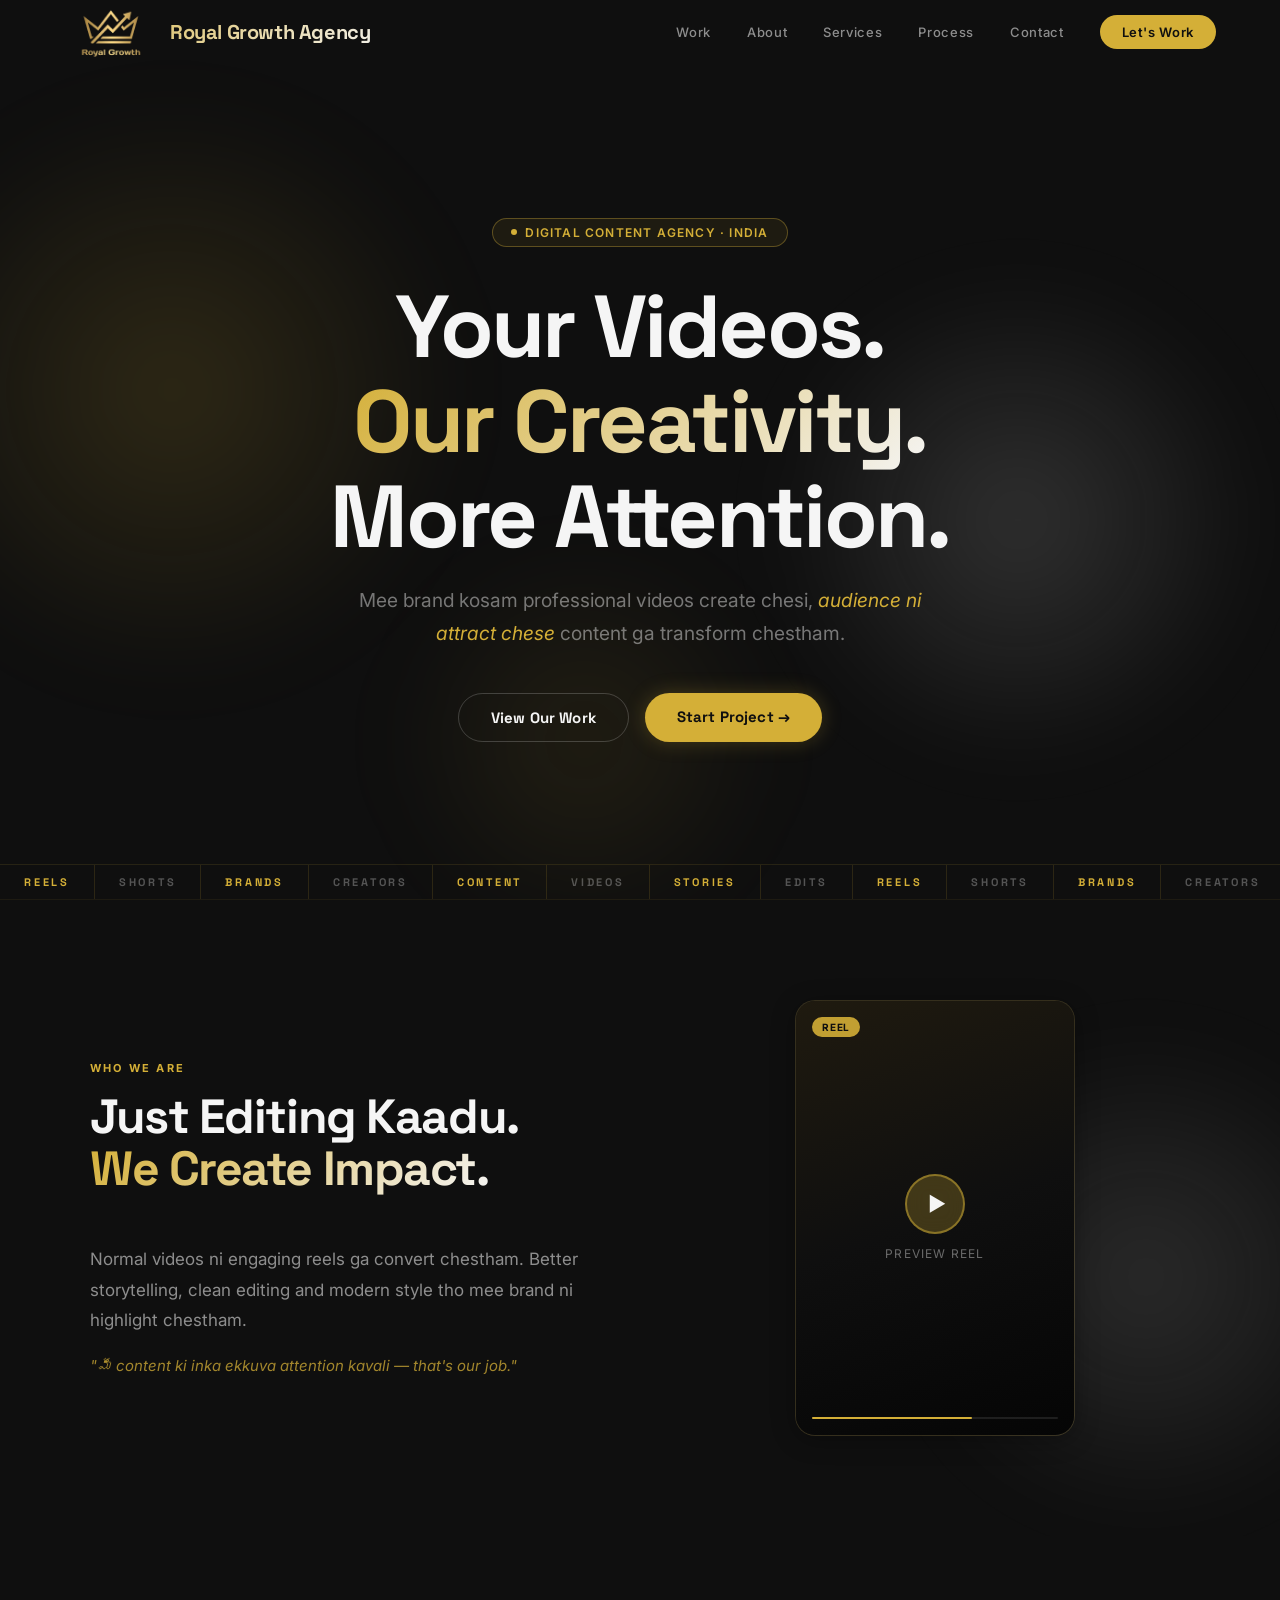
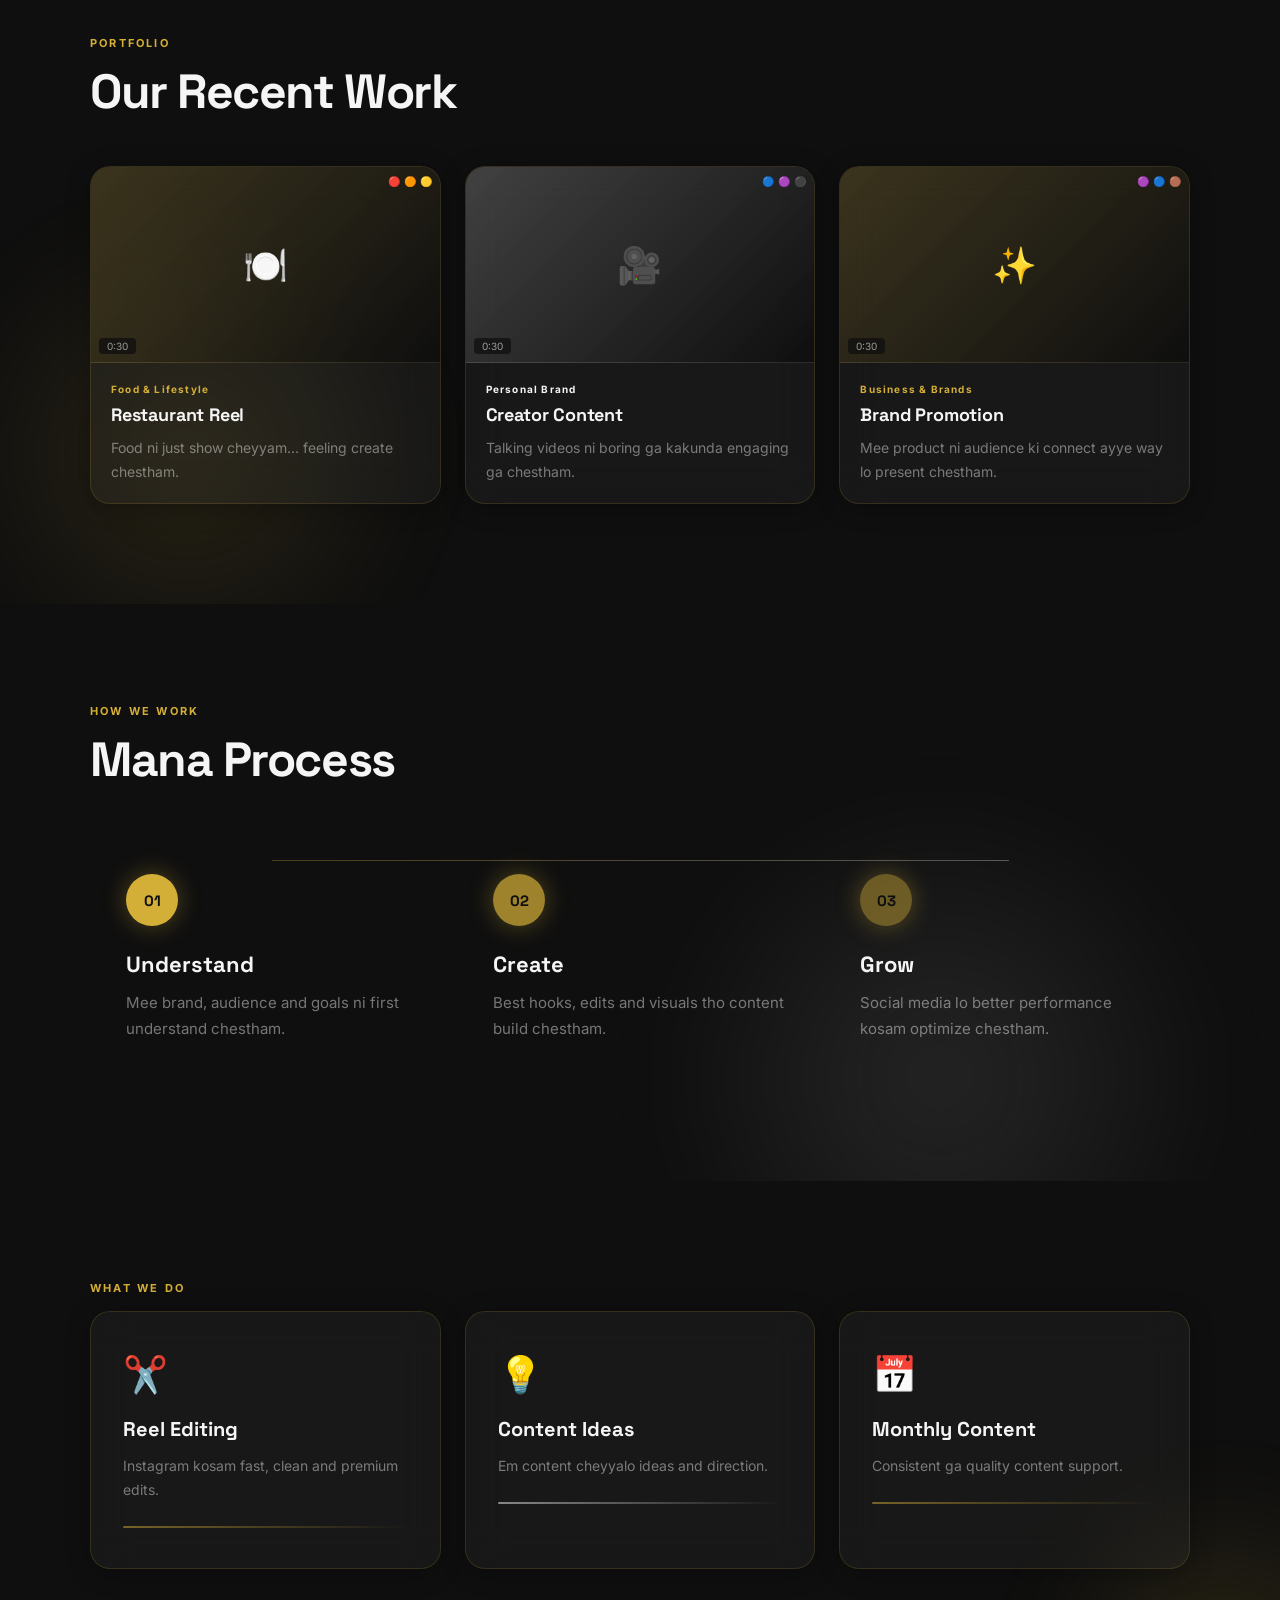
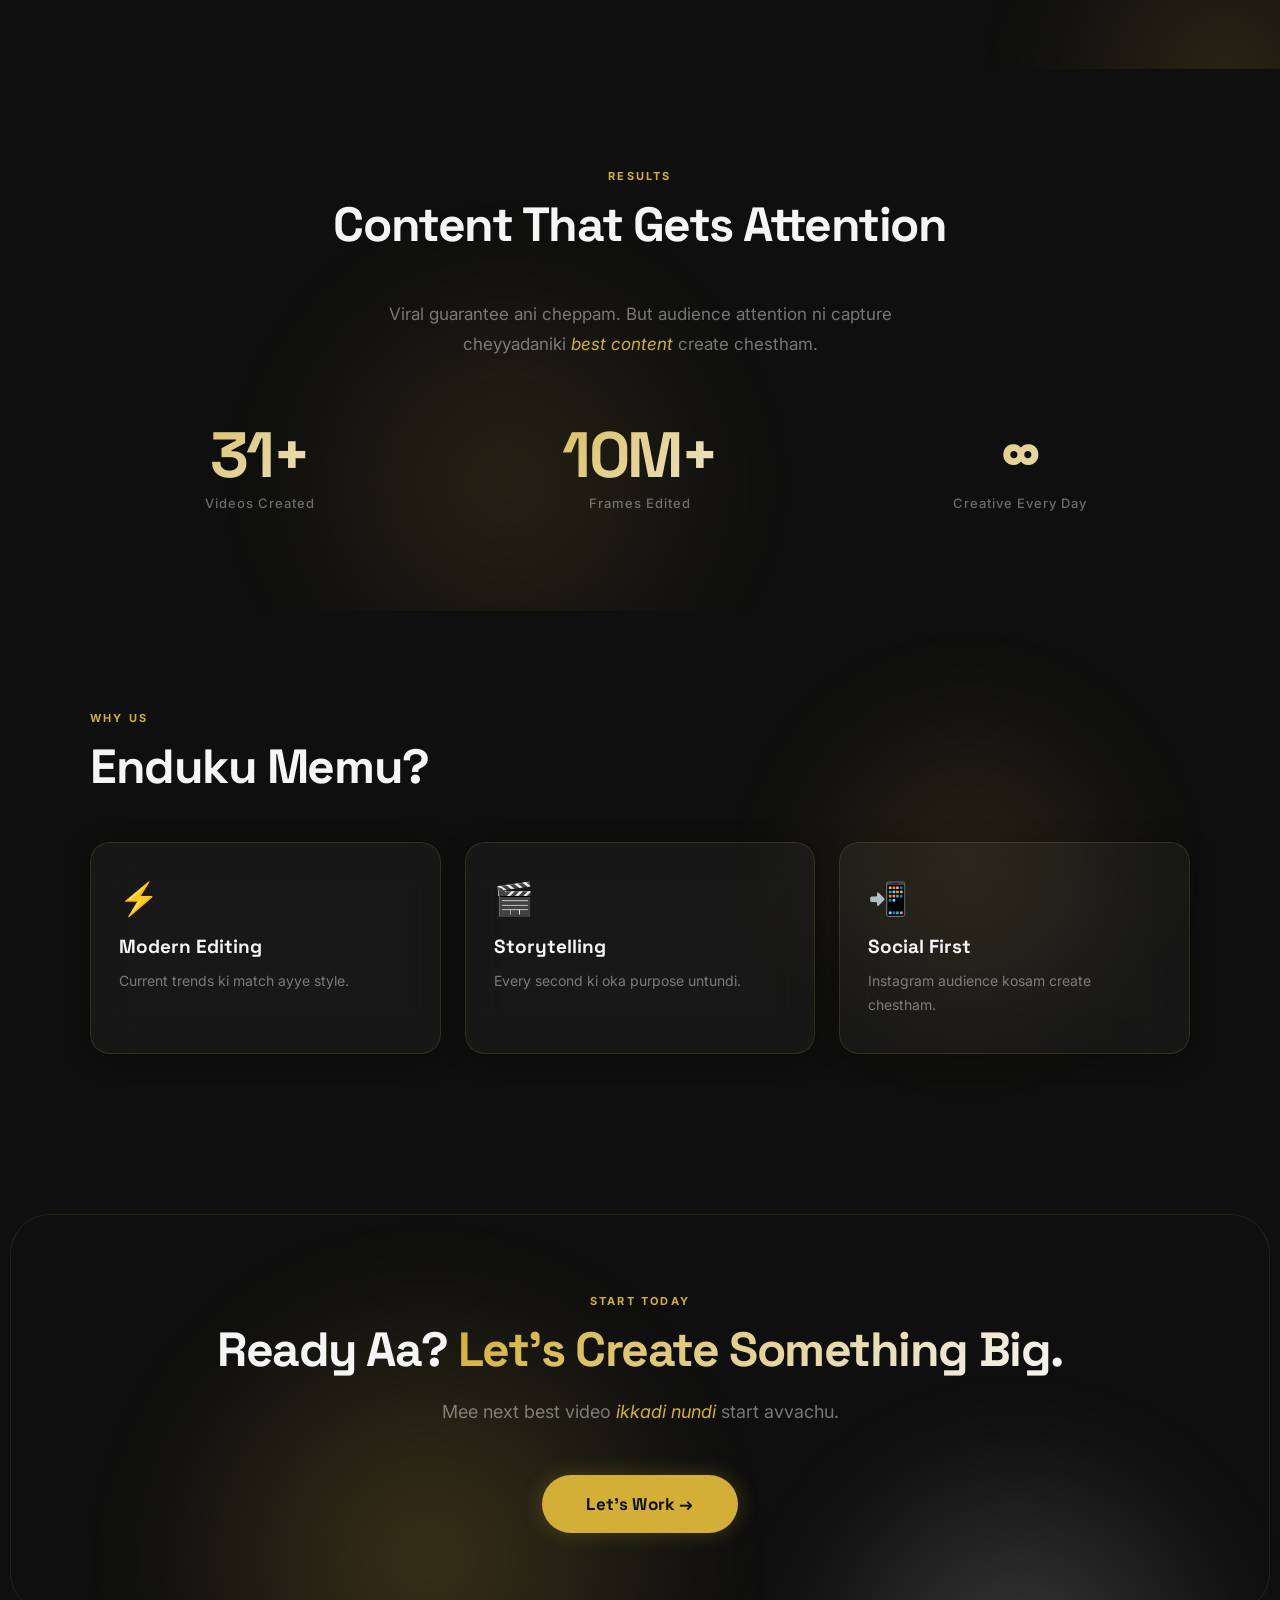
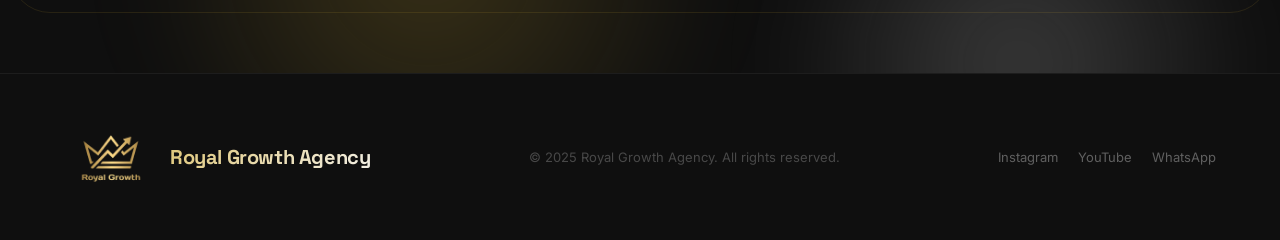
==== index.html @ a2ed6b0f "Update index.html" ====
<!DOCTYPE html>
<html lang="en">

<head>
  <meta charset="UTF-8" />
  <meta name="viewport" content="width=device-width, initial-scale=1.0" />
  
  <!-- Primary SEO -->
  <title>Royal Growth Agency | Premium Video Editing & Content Agency</title>
  <meta name="description" content="Elevate your brand with premium video editing, cinematic Instagram Reels, and YouTube Shorts. Expert DaVinci Resolve editors and digital content creators." />
  <meta name="keywords" content="video editing agency, digital content agency, reel editing services, cinematic video editing, YouTube editors" />
  <link rel="canonical" href="https://abdulmuqeem956.github.io/Royal-Growth-Agency/" />

  <!-- Open Graph / Facebook -->
  <meta property="og:type" content="website" />
  <meta property="og:url" content="https://abdulmuqeem956.github.io/Royal-Growth-Agency/" />
  <meta property="og:title" content="Royal Growth Agency | Premium Video Editing" />
  <meta property="og:description" content="Elevate your brand with premium video editing, cinematic Instagram Reels, and YouTube Shorts." />
  <meta property="og:image" content="https://abdulmuqeem956.github.io/Royal-Growth-Agency/logo.jpg" />

  <!-- Twitter -->
  <meta property="twitter:card" content="summary_large_image" />
  <meta property="twitter:url" content="https://abdulmuqeem956.github.io/Royal-Growth-Agency/" />
  <meta property="twitter:title" content="Royal Growth Agency | Premium Video Editing" />
  <meta property="twitter:description" content="Elevate your brand with premium video editing, cinematic Instagram Reels, and YouTube Shorts." />
  <meta property="twitter:image" content="https://abdulmuqeem956.github.io/Royal-Growth-Agency/logo.jpg" />

  <link rel="preconnect" href="https://fonts.googleapis.com" />
  <link rel="preconnect" href="https://fonts.gstatic.com" crossorigin />
  <link href="https://fonts.googleapis.com/css2?family=Space+Grotesk:wght@400;500;700;800&family=Inter:wght@400;500;600&display=swap" rel="stylesheet" />
  <link rel="stylesheet" href="styles.css" />
</head>

<body>

  <!-- ═══════════════════════════════════════════════════
       NAVBAR
  ════════════════════════════════════════════════════ -->
  <nav class="navbar" id="navbar">
    <div class="nav-logo">
      <img src="logo.png" alt="Royal Growth Agency Logo" class="nav-logo-img" />
      <span>Royal Growth Agency</span>
    </div>

    <div class="nav-links" id="navLinks">
      <a href="#work">Work</a>
      <a href="#about">About</a>
      <a href="#services">Services</a>
      <a href="#process">Process</a>
      <a href="#contact">Contact</a>
      <a href="#contact" class="nav-cta">Let's Work</a>
    </div>

    <button class="hamburger" id="hamburger" aria-label="Menu">
      <span></span>
      <span></span>
      <span></span>
    </button>

    <!-- Mobile overlay -->
    <div class="mobile-menu" id="mobileMenu">
      <a href="#work" onclick="closeMobileMenu()">Work</a>
      <a href="#about" onclick="closeMobileMenu()">About</a>
      <a href="#services" onclick="closeMobileMenu()">Services</a>
      <a href="#process" onclick="closeMobileMenu()">Process</a>
      <a href="#contact" onclick="closeMobileMenu()">Contact</a>
    </div>
  </nav>

  <!-- ═══════════════════════════════════════════════════
       HERO
  ════════════════════════════════════════════════════ -->
  <section class="hero" id="work">
    <div class="glow-orb"
      style="left:-10%;top:10%;width:600px;height:600px;background:radial-gradient(circle,#D4AF3729 0%,transparent 70%)">
    </div>
    <div class="glow-orb"
      style="left:60%;top:30%;width:500px;height:500px;background:radial-gradient(circle,#F5F5F526 0%,transparent 70%)">
    </div>
    <div class="glow-orb"
      style="left:30%;top:60%;width:400px;height:400px;background:radial-gradient(circle,#D4AF3719 0%,transparent 70%)">
    </div>

    <div class="hero-content animate-in" id="heroContent">
      <div class="eyebrow">
        <span class="eyebrow-dot"></span>
        DIGITAL CONTENT AGENCY · INDIA
      </div>

      <h1 class="hero-title">
        Your Videos.<br />
        <span class="gradient-text">Our Creativity.</span><br />
        More Attention.
      </h1>

      <p class="hero-sub">
        Mee brand kosam professional videos create chesi,
        <em class="gold-text"> audience ni attract chese</em>
        content ga transform chestham.
      </p>

      <div class="hero-btns">
        <a href="#portfolio" class="btn btn-outline">View Our Work</a>
        <a href="#contact" class="btn btn-fill">Start Project →</a>
      </div>
    </div>

    <!-- Film Strip Ticker -->
    <div class="ticker-wrap">
      <div class="ticker" id="ticker"></div>
    </div>
  </section>

  <!-- ═══════════════════════════════════════════════════
       ABOUT
  ════════════════════════════════════════════════════ -->
  <section class="section about-section" id="about">
    <div class="glow-orb"
      style="left:70%;top:20%;width:500px;height:500px;background:radial-gradient(circle,#F5F5F520 0%,transparent 70%)">
    </div>

    <div class="container about-grid reveal">
      <div class="about-text">
        <div class="section-label">WHO WE ARE</div>
        <h2 class="section-title">
          Just Editing Kaadu.<br />
          <span class="gradient-text">We Create Impact.</span>
        </h2>
        <p class="about-body">
          Normal videos ni engaging reels ga convert chestham. Better storytelling, clean editing and modern style tho
          mee brand ni highlight chestham.
        </p>
        <p class="about-quote">
          "మీ content ki inka ekkuva attention kavali — that's our job."
        </p>
      </div>

      <div class="about-visual">
        <div class="video-card glass-card">
          <div class="video-thumb">
            <div class="play-btn">▶</div>
            <span class="thumb-label">PREVIEW REEL</span>
          </div>
          <div class="progress-bar-wrap">
            <div class="progress-bar"></div>
          </div>
          <div class="reel-badge">REEL</div>
        </div>
      </div>
    </div>
  </section>

  <!-- ═══════════════════════════════════════════════════
       PORTFOLIO
  ════════════════════════════════════════════════════ -->
  <section class="section" id="portfolio">
    <div class="glow-orb"
      style="left:-5%;top:40%;width:500px;height:500px;background:radial-gradient(circle,#D4AF3721 0%,transparent 70%)">
    </div>

    <div class="container">
      <div class="section-label">PORTFOLIO</div>
      <h2 class="section-title reveal">Our Recent Work</h2>

      <div class="cards-grid portfolio-grid reveal">

        <div class="glass-card portfolio-card" data-glow="#D4AF37">
          <div class="port-thumb" style="background:linear-gradient(135deg,#D4AF3730 0%,#0F0F0F 100%)">
            <span class="port-icon">🍽️</span>
            <div class="port-frames"><span>🔴</span><span>🟠</span><span>🟡</span></div>
            <div class="port-duration">0:30</div>
          </div>
          <div class="port-tag" style="color:#D4AF37">Food &amp; Lifestyle</div>
          <h3 class="port-title">Restaurant Reel</h3>
          <p class="port-desc">Food ni just show cheyyam... feeling create chestham.</p>
        </div>

        <div class="glass-card portfolio-card" data-glow="#F5F5F5">
          <div class="port-thumb" style="background:linear-gradient(135deg,#F5F5F530 0%,#0F0F0F 100%)">
            <span class="port-icon">🎥</span>
            <div class="port-frames"><span>🔵</span><span>🟣</span><span>⚫</span></div>
            <div class="port-duration">0:30</div>
          </div>
          <div class="port-tag" style="color:#F5F5F5">Personal Brand</div>
          <h3 class="port-title">Creator Content</h3>
          <p class="port-desc">Talking videos ni boring ga kakunda engaging ga chestham.</p>
        </div>

        <div class="glass-card portfolio-card" data-glow="#D4AF37">
          <div class="port-thumb" style="background:linear-gradient(135deg,#D4AF3730 0%,#0F0F0F 100%)">
            <span class="port-icon">✨</span>
            <div class="port-frames"><span>🟣</span><span>🔵</span><span>🟤</span></div>
            <div class="port-duration">0:30</div>
          </div>
          <div class="port-tag" style="color:#D4AF37">Business &amp; Brands</div>
          <h3 class="port-title">Brand Promotion</h3>
          <p class="port-desc">Mee product ni audience ki connect ayye way lo present chestham.</p>
        </div>

      </div>
    </div>
  </section>

  <!-- ═══════════════════════════════════════════════════
       PROCESS
  ════════════════════════════════════════════════════ -->
  <section class="section" id="process">
    <div class="glow-orb"
      style="left:50%;top:30%;width:600px;height:600px;background:radial-gradient(circle,#F5F5F519 0%,transparent 70%)">
    </div>

    <div class="container">
      <div class="section-label">HOW WE WORK</div>
      <h2 class="section-title reveal">Mana Process</h2>

      <div class="process-grid reveal">
        <div class="process-step">
          <div class="step-num step-num-1">01</div>
          <h3>Understand</h3>
          <p>Mee brand, audience and goals ni first understand chestham.</p>
        </div>
        <div class="process-step">
          <div class="step-num step-num-2">02</div>
          <h3>Create</h3>
          <p>Best hooks, edits and visuals tho content build chestham.</p>
        </div>
        <div class="process-step">
          <div class="step-num step-num-3">03</div>
          <h3>Grow</h3>
          <p>Social media lo better performance kosam optimize chestham.</p>
        </div>
      </div>
    </div>
  </section>

  <!-- ═══════════════════════════════════════════════════
       SERVICES
  ════════════════════════════════════════════════════ -->
  <section class="section" id="services">
    <div class="glow-orb"
      style="left:80%;top:60%;width:400px;height:400px;background:radial-gradient(circle,#D4AF3726 0%,transparent 70%)">
    </div>

    <div class="container">
      <div class="section-label">WHAT WE DO</div>

      <div class="cards-grid services-grid reveal">

        <div class="glass-card service-card" data-glow="#D4AF37">
          <div class="service-icon">✂️</div>
          <h3>Reel Editing</h3>
          <p>Instagram kosam fast, clean and premium edits.</p>
          <div class="service-line" style="background:linear-gradient(90deg,#D4AF37,transparent)"></div>
        </div>

        <div class="glass-card service-card" data-glow="#F5F5F5">
          <div class="service-icon">💡</div>
          <h3>Content Ideas</h3>
          <p>Em content cheyyalo ideas and direction.</p>
          <div class="service-line" style="background:linear-gradient(90deg,#F5F5F5,transparent)"></div>
        </div>

        <div class="glass-card service-card" data-glow="#D4AF37">
          <div class="service-icon">📅</div>
          <h3>Monthly Content</h3>
          <p>Consistent ga quality content support.</p>
          <div class="service-line" style="background:linear-gradient(90deg,#D4AF37,transparent)"></div>
        </div>

      </div>
    </div>
  </section>

  <!-- ═══════════════════════════════════════════════════
       RESULTS
  ════════════════════════════════════════════════════ -->
  <section class="section results-section">
    <div class="glow-orb"
      style="left:20%;top:30%;width:500px;height:500px;background:radial-gradient(circle,#D4AF3720 0%,transparent 70%)">
    </div>

    <div class="container" style="text-align:center">
      <div class="section-label">RESULTS</div>
      <h2 class="section-title reveal">Content That Gets Attention</h2>
      <p class="results-desc reveal">
        Viral guarantee ani cheppam. But audience attention ni capture cheyyadaniki
        <span class="gold-text"> best content</span>
        create chestham.
      </p>

      <div class="stats-grid reveal">
        <div class="stat-item">
          <div class="stat-num" data-target="100" data-suffix="+">0</div>
          <div class="stat-label">Videos Created</div>
        </div>
        <div class="stat-item">
          <div class="stat-num" data-target="10" data-suffix="M+">0</div>
          <div class="stat-label">Frames Edited</div>
        </div>
        <div class="stat-item">
          <div class="stat-num">∞</div>
          <div class="stat-label">Creative Every Day</div>
        </div>
      </div>
    </div>
  </section>

  <!-- ═══════════════════════════════════════════════════
       WHY US
  ════════════════════════════════════════════════════ -->
  <section class="section" id="why">
    <div class="glow-orb"
      style="left:60%;top:10%;width:400px;height:400px;background:radial-gradient(circle,#D4AF3721 0%,transparent 70%)">
    </div>

    <div class="container">
      <div class="section-label">WHY US</div>
      <h2 class="section-title reveal">Enduku Memu?</h2>

      <div class="cards-grid why-grid reveal">

        <div class="glass-card why-card">
          <div class="why-icon">⚡</div>
          <h3>Modern Editing</h3>
          <p>Current trends ki match ayye style.</p>
        </div>

        <div class="glass-card why-card">
          <div class="why-icon">🎬</div>
          <h3>Storytelling</h3>
          <p>Every second ki oka purpose untundi.</p>
        </div>

        <div class="glass-card why-card">
          <div class="why-icon">📲</div>
          <h3>Social First</h3>
          <p>Instagram audience kosam create chestham.</p>
        </div>

      </div>
    </div>
  </section>

  <!-- ═══════════════════════════════════════════════════
       FINAL CTA
  ════════════════════════════════════════════════════ -->
  <section class="section cta-section" id="contact">
    <div class="glow-orb"
      style="left:10%;top:20%;width:600px;height:600px;background:radial-gradient(circle,#D4AF3738 0%,transparent 70%)">
    </div>
    <div class="glow-orb"
      style="left:60%;top:50%;width:500px;height:500px;background:radial-gradient(circle,#F5F5F530 0%,transparent 70%)">
    </div>

    <div class="container" style="text-align:center;position:relative;z-index:1">
      <div class="cta-ring"></div>
      <div class="section-label reveal">START TODAY</div>
      <h2 class="section-title cta-title reveal">
        Ready Aa?
        <span class="gradient-text"> Let's Create Something Big.</span>
      </h2>
      <p class="cta-sub reveal">
        Mee next best video
        <em class="gold-text"> ikkadi nundi</em>
        start avvachu.
      </p>
      <a href="mailto:hello@royalgrowthagency.com" class="btn btn-fill btn-lg reveal">Let's Work →</a>
    </div>
  </section>

  <!-- ═══════════════════════════════════════════════════
       FOOTER
  ════════════════════════════════════════════════════ -->
  <footer class="footer">
    <div class="footer-logo">
      <img src="logo.png" alt="Royal Growth Agency Logo" class="footer-logo-img" />
      <span>Royal Growth Agency</span>
    </div>
    <span class="footer-copy">© 2025 Royal Growth Agency. All rights reserved.</span>
    <div class="footer-links">
      <span>Instagram</span>
      <span>YouTube</span>
      <span>WhatsApp</span>
    </div>
  </footer>

  <script src="script.js"></script>
</body>

</html>
---- styles.css ----
/* ═══════════════════════════════════════════════════════════════
   ROYAL GROWTH AGENCY — styles.css
   Luxury Gold & Black Rebrand
   ═══════════════════════════════════════════════════════════════ */

/* ─── RESET & BASE ──────────────────────────────────────────── */
*,
*::before,
*::after {
  box-sizing: border-box;
  margin: 0;
  padding: 0;
}

html {
  scroll-behavior: smooth;
}

body {
  background: var(--black);
  color: var(--off-white);
  font-family: 'Inter', sans-serif;
  overflow-x: hidden;
  -webkit-font-smoothing: antialiased;
  -moz-osx-font-smoothing: grayscale;
}

a {
  text-decoration: none;
  color: inherit;
}

/* ─── DESIGN TOKENS (CSS Variables) ────────────────────────── */
:root {
  --gold: #D4AF37;
  --off-white: #F5F5F5;
  --black: #0F0F0F;
  --glass-bg: rgba(245, 245, 245, 0.04);
  --glass-border: rgba(212, 175, 55, 0.15);
  --text-dim: rgba(245, 245, 245, 0.45);
  --text-mid: rgba(245, 245, 245, 0.55);
  --font-display: 'Space Grotesk', sans-serif;
  --font-body: 'Inter', sans-serif;
}

/* ─── SCROLLBAR ─────────────────────────────────────────────── */
::-webkit-scrollbar {
  width: 4px;
}

::-webkit-scrollbar-track {
  background: var(--black);
}

::-webkit-scrollbar-thumb {
  background: var(--gold);
  border-radius: 4px;
}

/* ─── UTILITY CLASSES ───────────────────────────────────────── */
.container {
  max-width: 1100px;
  margin: 0 auto;
}

.gradient-text {
  background: linear-gradient(135deg, var(--gold), var(--off-white));
  -webkit-background-clip: text;
  -webkit-text-fill-color: transparent;
  background-clip: text;
}

.gold-text {
  color: var(--gold);
  font-style: italic;
}

.section-label {
  font-size: 11px;
  letter-spacing: 0.2em;
  color: var(--gold);
  font-weight: 700;
  font-family: var(--font-body);
  margin-bottom: 16px;
  text-transform: uppercase;
}

.section-title {
  font-family: var(--font-display);
  font-weight: 800;
  font-size: clamp(2rem, 4vw, 3rem);
  line-height: 1.1;
  letter-spacing: -0.03em;
  color: var(--off-white);
  margin-bottom: 48px;
}

.section {
  padding: 100px 5vw;
  position: relative;
  overflow: hidden;
}

.glow-orb {
  position: absolute;
  border-radius: 50%;
  pointer-events: none;
  filter: blur(40px);
  z-index: 0;
}

/* ─── SCROLL REVEAL ─────────────────────────────────────────── */
.reveal {
  opacity: 0;
  transform: translateY(32px);
  transition: opacity 0.85s cubic-bezier(0.23, 1, 0.32, 1),
    transform 0.85s cubic-bezier(0.23, 1, 0.32, 1);
}

.reveal.visible {
  opacity: 1;
  transform: translateY(0);
}

/* ─── GLASS CARD ────────────────────────────────────────────── */
.glass-card {
  background: var(--glass-bg);
  border: 1px solid var(--glass-border);
  border-radius: 20px;
  backdrop-filter: blur(20px);
  -webkit-backdrop-filter: blur(20px);
  box-shadow: 0 4px 24px rgba(0, 0, 0, 0.3);
  transition: all 0.4s cubic-bezier(0.23, 1, 0.32, 1);
  position: relative;
}

.glass-card:hover {
  transform: translateY(-6px);
  box-shadow: 0 0 40px rgba(212, 175, 55, 0.18), 0 20px 60px rgba(0, 0, 0, 0.5);
  border-color: rgba(212, 175, 55, 0.38);
}

/* ─── BUTTONS ───────────────────────────────────────────────── */
.btn {
  display: inline-block;
  padding: 14px 32px;
  border-radius: 100px;
  font-family: var(--font-display);
  font-weight: 700;
  font-size: 15px;
  letter-spacing: 0.01em;
  cursor: pointer;
  transition: all 0.3s cubic-bezier(0.23, 1, 0.32, 1);
}

.btn-fill {
  background: var(--gold);
  color: var(--black);
  box-shadow: 0 0 20px rgba(212, 175, 55, 0.25);
}

.btn-fill:hover {
  background: var(--off-white);
  color: var(--black);
  box-shadow: 0 0 40px rgba(245, 245, 245, 0.5);
  transform: translateY(-2px) scale(1.03);
}

.btn-outline {
  background: transparent;
  color: var(--off-white);
  border: 1px solid rgba(245, 245, 245, 0.2);
}

.btn-outline:hover {
  color: var(--black);
  background: var(--gold);
  border-color: var(--gold);
  transform: translateY(-2px);
}

.btn-lg {
  padding: 18px 44px;
  font-size: 17px;
}

/* ─── NAVBAR ────────────────────────────────────────────────── */
.navbar {
  position: fixed;
  top: 0;
  left: 0;
  right: 0;
  z-index: 100;
  padding: 0 5vw;
  height: 64px;
  display: flex;
  align-items: center;
  justify-content: space-between;
  transition: background 0.4s, backdrop-filter 0.4s, border-color 0.4s;
}

.navbar.scrolled {
  background: rgba(15, 15, 15, 0.85);
  backdrop-filter: blur(20px);
  -webkit-backdrop-filter: blur(20px);
  border-bottom: 1px solid rgba(212, 175, 55, 0.15);
}

.nav-logo,
.footer-logo {
  display: flex;
  align-items: center;
  gap: 12px;
  font-family: var(--font-display);
  font-weight: 800;
  font-size: 20px;
  background: linear-gradient(135deg, var(--gold), var(--off-white));
  -webkit-background-clip: text;
  -webkit-text-fill-color: transparent;
  background-clip: text;
  letter-spacing: -0.02em;
}

.nav-logo-img,
.footer-logo-img {
  height: 94px;
  width: auto;
  display: block;
}

.nav-links {
  display: flex;
  gap: 36px;
  align-items: center;
}

.nav-links a {
  color: var(--text-mid);
  font-size: 13px;
  font-weight: 500;
  letter-spacing: 0.05em;
  transition: color 0.2s;
}

.nav-links a:hover {
  color: var(--gold);
}

.nav-cta {
  padding: 9px 22px !important;
  border-radius: 100px;
  background: var(--gold) !important;
  color: var(--black) !important;
  font-weight: 600 !important;
  transition: opacity 0.2s, transform 0.2s !important;
}

.nav-cta:hover {
  opacity: 0.85;
  transform: scale(1.04);
}

/* Hamburger */
.hamburger {
  display: none;
  flex-direction: column;
  background: none;
  border: none;
  cursor: pointer;
  padding: 8px;
  gap: 5px;
}

.hamburger span {
  display: block;
  width: 22px;
  height: 2px;
  background: var(--gold);
  border-radius: 2px;
  transition: all 0.3s;
}

.hamburger.open span:nth-child(1) {
  transform: rotate(45deg) translateY(7px);
}

.hamburger.open span:nth-child(2) {
  opacity: 0;
}

.hamburger.open span:nth-child(3) {
  transform: rotate(-45deg) translateY(-7px);
}

/* Mobile Menu */
.mobile-menu {
  display: none;
  position: fixed;
  top: 64px;
  left: 0;
  right: 0;
  bottom: 0;
  background: rgba(15, 15, 15, 0.97);
  flex-direction: column;
  align-items: center;
  justify-content: center;
  gap: 36px;
  z-index: 99;
}

.mobile-menu.open {
  display: flex;
}

.mobile-menu a {
  color: var(--off-white);
  font-size: 28px;
  font-weight: 700;
  font-family: var(--font-display);
}

/* ─── HERO ──────────────────────────────────────────────────── */
.hero {
  min-height: 100vh;
  display: flex;
  flex-direction: column;
  align-items: center;
  justify-content: center;
  position: relative;
  overflow: hidden;
  padding: 120px 5vw 60px;
  text-align: center;
}

.hero-content {
  position: relative;
  z-index: 1;
  opacity: 0;
  transform: translateY(30px);
  transition: opacity 1s 0.1s cubic-bezier(0.23, 1, 0.32, 1),
    transform 1s 0.1s cubic-bezier(0.23, 1, 0.32, 1);
}

.hero-content.loaded {
  opacity: 1;
  transform: translateY(0);
}

.eyebrow {
  display: inline-flex;
  align-items: center;
  gap: 8px;
  padding: 6px 18px;
  border-radius: 100px;
  border: 1px solid rgba(212, 175, 55, 0.35);
  background: rgba(212, 175, 55, 0.08);
  margin-bottom: 32px;
  font-size: 12px;
  color: var(--gold);
  font-weight: 600;
  letter-spacing: 0.1em;
  font-family: var(--font-body);
}

.eyebrow-dot {
  width: 6px;
  height: 6px;
  border-radius: 50%;
  background: var(--gold);
  display: inline-block;
  animation: pulse 2s infinite;
}

.hero-title {
  font-family: var(--font-display);
  font-weight: 800;
  font-size: clamp(2.4rem, 7vw, 5.5rem);
  line-height: 1.08;
  letter-spacing: -0.03em;
  max-width: 900px;
  margin: 0 auto 20px;
  color: var(--off-white);
}

.hero-sub {
  font-size: clamp(1rem, 2.5vw, 1.2rem);
  color: var(--text-dim);
  max-width: 620px;
  margin: 0 auto 44px;
  line-height: 1.7;
  font-weight: 400;
}

.hero-btns {
  display: flex;
  gap: 16px;
  flex-wrap: wrap;
  justify-content: center;
}

/* ─── FILM STRIP TICKER ─────────────────────────────────────── */
.ticker-wrap {
  position: absolute;
  bottom: 0;
  left: 0;
  right: 0;
  overflow: hidden;
  border-top: 1px solid rgba(212, 175, 55, 0.12);
  border-bottom: 1px solid rgba(212, 175, 55, 0.08);
}

.ticker {
  display: flex;
  width: max-content;
  animation: ticker 20s linear infinite;
}

.ticker-item {
  display: inline-flex;
  align-items: center;
  padding: 10px 24px;
  font-size: 11px;
  font-weight: 700;
  letter-spacing: 0.25em;
  border-right: 1px solid rgba(212, 175, 55, 0.15);
  white-space: nowrap;
  font-family: var(--font-display);
}

.ticker-item.gold {
  color: var(--gold);
}

.ticker-item.dim {
  color: rgba(245, 245, 245, 0.3);
}

/* ─── ABOUT ─────────────────────────────────────────────────── */
.about-section {
  overflow: hidden;
}

.about-grid {
  display: grid;
  grid-template-columns: 1fr 1fr;
  gap: 80px;
  align-items: center;
}

.about-body {
  font-size: 17px;
  color: var(--text-mid);
  line-height: 1.8;
  margin-bottom: 20px;
}

.about-quote {
  font-size: 15px;
  color: rgba(212, 175, 55, 0.75);
  font-style: italic;
}

/* Video card mockup */
.video-card {
  max-width: 280px;
  margin: 0 auto;
  aspect-ratio: 9 / 14;
  overflow: hidden;
  position: relative;
}

.video-thumb {
  width: 100%;
  height: 100%;
  background: linear-gradient(160deg, #1f1a0f 0%, #0F0F0F 50%, #050505 100%);
  display: flex;
  flex-direction: column;
  align-items: center;
  justify-content: center;
  gap: 12px;
}

.play-btn {
  width: 60px;
  height: 60px;
  border-radius: 50%;
  background: rgba(212, 175, 55, 0.25);
  border: 2px solid rgba(212, 175, 55, 0.5);
  display: flex;
  align-items: center;
  justify-content: center;
  font-size: 20px;
  padding-left: 4px;
  backdrop-filter: blur(10px);
}

.thumb-label {
  font-size: 12px;
  color: rgba(245, 245, 245, 0.4);
  letter-spacing: 0.1em;
  font-family: var(--font-body);
}

.progress-bar-wrap {
  position: absolute;
  bottom: 16px;
  left: 16px;
  right: 16px;
  height: 2px;
  background: rgba(245, 245, 245, 0.1);
  border-radius: 2px;
}

.progress-bar {
  height: 100%;
  width: 65%;
  background: var(--gold);
  border-radius: 2px;
}

.reel-badge {
  position: absolute;
  top: 16px;
  left: 16px;
  padding: 4px 10px;
  border-radius: 100px;
  background: rgba(212, 175, 55, 0.9);
  font-size: 10px;
  font-weight: 700;
  letter-spacing: 0.08em;
  color: var(--black);
  font-family: var(--font-body);
}

/* ─── PORTFOLIO ─────────────────────────────────────────────── */
.portfolio-grid {
  display: grid;
  grid-template-columns: repeat(3, 1fr);
  gap: 24px;
}

.portfolio-card {
  padding: 0;
  overflow: hidden;
}

.port-thumb {
  width: 100%;
  aspect-ratio: 16 / 9;
  display: flex;
  align-items: center;
  justify-content: center;
  font-size: 36px;
  border-bottom: 1px solid rgba(245, 245, 245, 0.05);
  position: relative;
}

.port-frames {
  position: absolute;
  top: 8px;
  right: 8px;
  display: flex;
  gap: 4px;
  font-size: 10px;
}

.port-duration {
  position: absolute;
  bottom: 8px;
  left: 8px;
  padding: 2px 8px;
  border-radius: 4px;
  background: rgba(15, 15, 15, 0.8);
  font-size: 10px;
  color: rgba(245, 245, 245, 0.6);
  backdrop-filter: blur(4px);
  font-family: var(--font-body);
}

.port-tag {
  font-size: 10px;
  font-weight: 700;
  letter-spacing: 0.12em;
  font-family: var(--font-body);
  margin: 20px 20px 8px;
}

.port-title {
  font-family: var(--font-display);
  font-weight: 700;
  font-size: 18px;
  color: var(--off-white);
  margin: 0 20px 10px;
  letter-spacing: -0.01em;
}

.port-desc {
  font-size: 14px;
  color: var(--text-dim);
  font-family: var(--font-body);
  line-height: 1.65;
  margin: 0 20px 20px;
}

/* ─── PROCESS ───────────────────────────────────────────────── */
.process-grid {
  display: grid;
  grid-template-columns: repeat(3, 1fr);
  gap: 1px;
  position: relative;
}

.process-grid::before {
  content: '';
  position: absolute;
  top: 26px;
  left: 16.5%;
  right: 16.5%;
  height: 1px;
  background: linear-gradient(90deg, var(--gold), var(--off-white));
  opacity: 0.3;
  z-index: 0;
}

.process-step {
  padding: 40px 36px;
  position: relative;
  z-index: 1;
}

.step-num {
  width: 52px;
  height: 52px;
  border-radius: 50%;
  display: flex;
  align-items: center;
  justify-content: center;
  font-family: var(--font-display);
  font-weight: 800;
  font-size: 15px;
  color: var(--black);
  margin-bottom: 24px;
  box-shadow: 0 0 24px rgba(212, 175, 55, 0.35);
}

.step-num-1 {
  background: var(--gold);
}

.step-num-2 {
  background: rgba(212, 175, 55, 0.73);
}

.step-num-3 {
  background: rgba(212, 175, 55, 0.46);
}

.process-step h3 {
  font-family: var(--font-display);
  font-weight: 700;
  font-size: 22px;
  color: var(--off-white);
  margin-bottom: 12px;
}

.process-step p {
  font-size: 15px;
  color: var(--text-dim);
  line-height: 1.7;
}

/* ─── SERVICES ──────────────────────────────────────────────── */
.services-grid {
  display: grid;
  grid-template-columns: repeat(3, 1fr);
  gap: 24px;
}

.service-card {
  padding: 40px 32px;
}

.service-icon {
  font-size: 36px;
  margin-bottom: 20px;
}

.service-card h3 {
  font-family: var(--font-display);
  font-weight: 700;
  font-size: 20px;
  color: var(--off-white);
  margin-bottom: 12px;
}

.service-card p {
  font-size: 14px;
  color: var(--text-dim);
  line-height: 1.7;
}

.service-line {
  height: 2px;
  margin-top: 24px;
  border-radius: 1px;
  opacity: 0.5;
}

/* ─── RESULTS ───────────────────────────────────────────────── */
.results-desc {
  font-size: 17px;
  color: var(--text-dim);
  max-width: 560px;
  margin: 0 auto 64px;
  line-height: 1.75;
}

.stats-grid {
  display: grid;
  grid-template-columns: repeat(3, 1fr);
  gap: 40px;
}

.stat-num {
  font-family: var(--font-display);
  font-weight: 800;
  font-size: clamp(2.5rem, 5vw, 4rem);
  background: linear-gradient(135deg, var(--gold), var(--off-white));
  -webkit-background-clip: text;
  -webkit-text-fill-color: transparent;
  background-clip: text;
  letter-spacing: -0.04em;
  line-height: 1;
}

.stat-label {
  font-size: 13px;
  color: rgba(245, 245, 245, 0.4);
  font-weight: 500;
  letter-spacing: 0.08em;
  margin-top: 8px;
  font-family: var(--font-body);
}

/* ─── WHY US ────────────────────────────────────────────────── */
.why-grid {
  display: grid;
  grid-template-columns: repeat(3, 1fr);
  gap: 24px;
}

.why-card {
  padding: 36px 28px;
}

.why-icon {
  font-size: 32px;
  margin-bottom: 16px;
}

.why-card h3 {
  font-family: var(--font-display);
  font-weight: 700;
  font-size: 19px;
  color: var(--off-white);
  margin-bottom: 10px;
}

.why-card p {
  font-size: 14px;
  color: var(--text-dim);
  line-height: 1.7;
}

/* ─── FINAL CTA ─────────────────────────────────────────────── */
.cta-section {
  padding: 140px 5vw;
}

.cta-ring {
  position: absolute;
  inset: -80px;
  border-radius: 40px;
  border: 1px solid rgba(212, 175, 55, 0.12);
  pointer-events: none;
}

.cta-title {
  margin-bottom: 20px;
}

.cta-sub {
  font-size: 18px;
  color: var(--text-dim);
  margin-bottom: 48px;
  line-height: 1.7;
}

/* ─── FOOTER ────────────────────────────────────────────────── */
.footer {
  border-top: 1px solid rgba(245, 245, 245, 0.06);
  padding: 36px 5vw;
  display: flex;
  justify-content: space-between;
  align-items: center;
  flex-wrap: wrap;
  gap: 20px;
}

.footer-copy {
  font-size: 13px;
  color: rgba(245, 245, 245, 0.25);
}

.footer-links {
  display: flex;
  gap: 20px;
}

.footer-links span {
  font-size: 13px;
  color: rgba(245, 245, 245, 0.35);
  cursor: pointer;
  transition: color 0.2s;
}

.footer-links span:hover {
  color: var(--gold);
}

/* ─── KEYFRAME ANIMATIONS ───────────────────────────────────── */
@keyframes ticker {
  from {
    transform: translateX(0);
  }

  to {
    transform: translateX(-33.33%);
  }
}

@keyframes pulse {

  0%,
  100% {
    opacity: 1;
    transform: scale(1);
  }

  50% {
    opacity: 0.5;
    transform: scale(0.8);
  }
}

/* ─── RESPONSIVE / MOBILE ───────────────────────────────────── */
@media (max-width: 768px) {
  .nav-links {
    display: none;
  }

  .hamburger {
    display: flex;
  }

  .about-grid {
    grid-template-columns: 1fr;
    gap: 40px;
  }

  .portfolio-grid {
    grid-template-columns: 1fr;
  }

  .process-grid {
    grid-template-columns: 1fr;
  }

  .process-grid::before {
    display: none;
  }

  .services-grid {
    grid-template-columns: 1fr;
  }

  .why-grid {
    grid-template-columns: 1fr;
  }

  .stats-grid {
    grid-template-columns: repeat(3, 1fr);
    gap: 20px;
  }
}

@media (max-width: 480px) {
  .stats-grid {
    grid-template-columns: 1fr;
  }

  .hero-btns {
    flex-direction: column;
    align-items: center;
  }
}
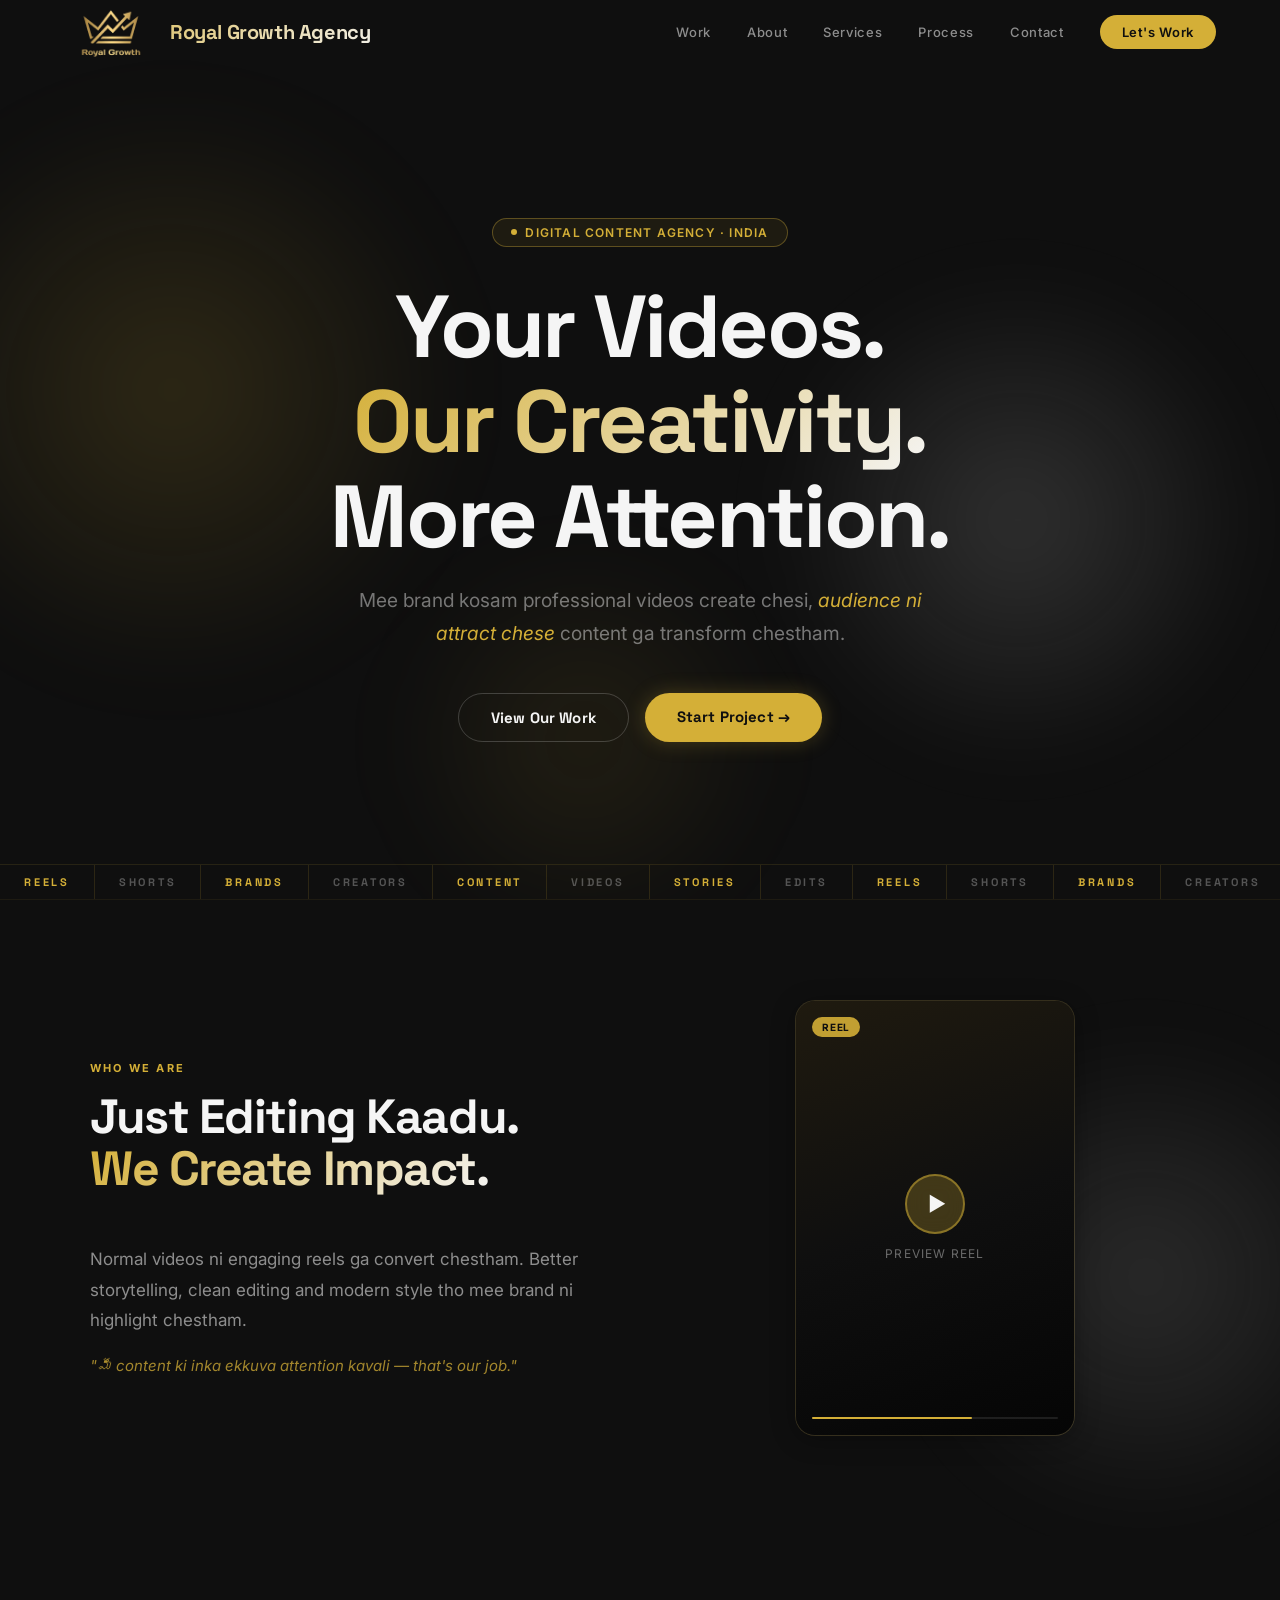
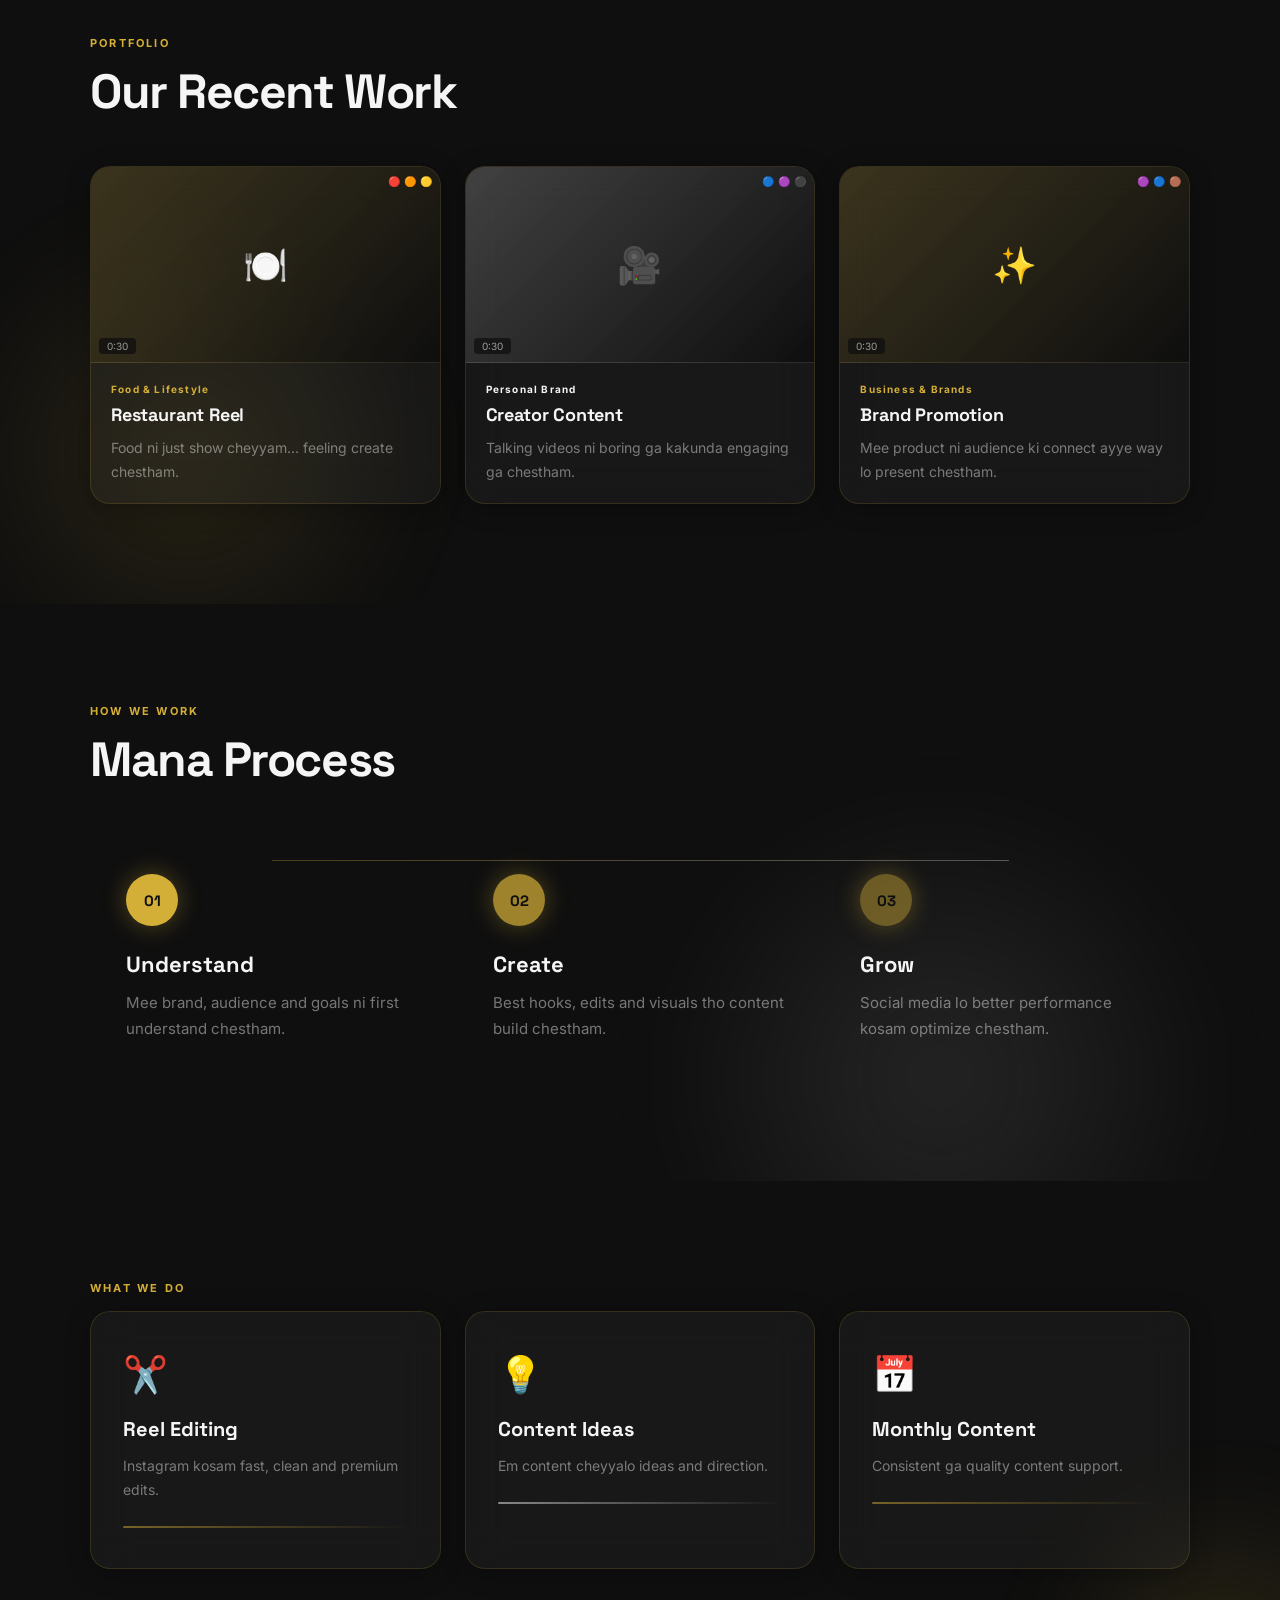
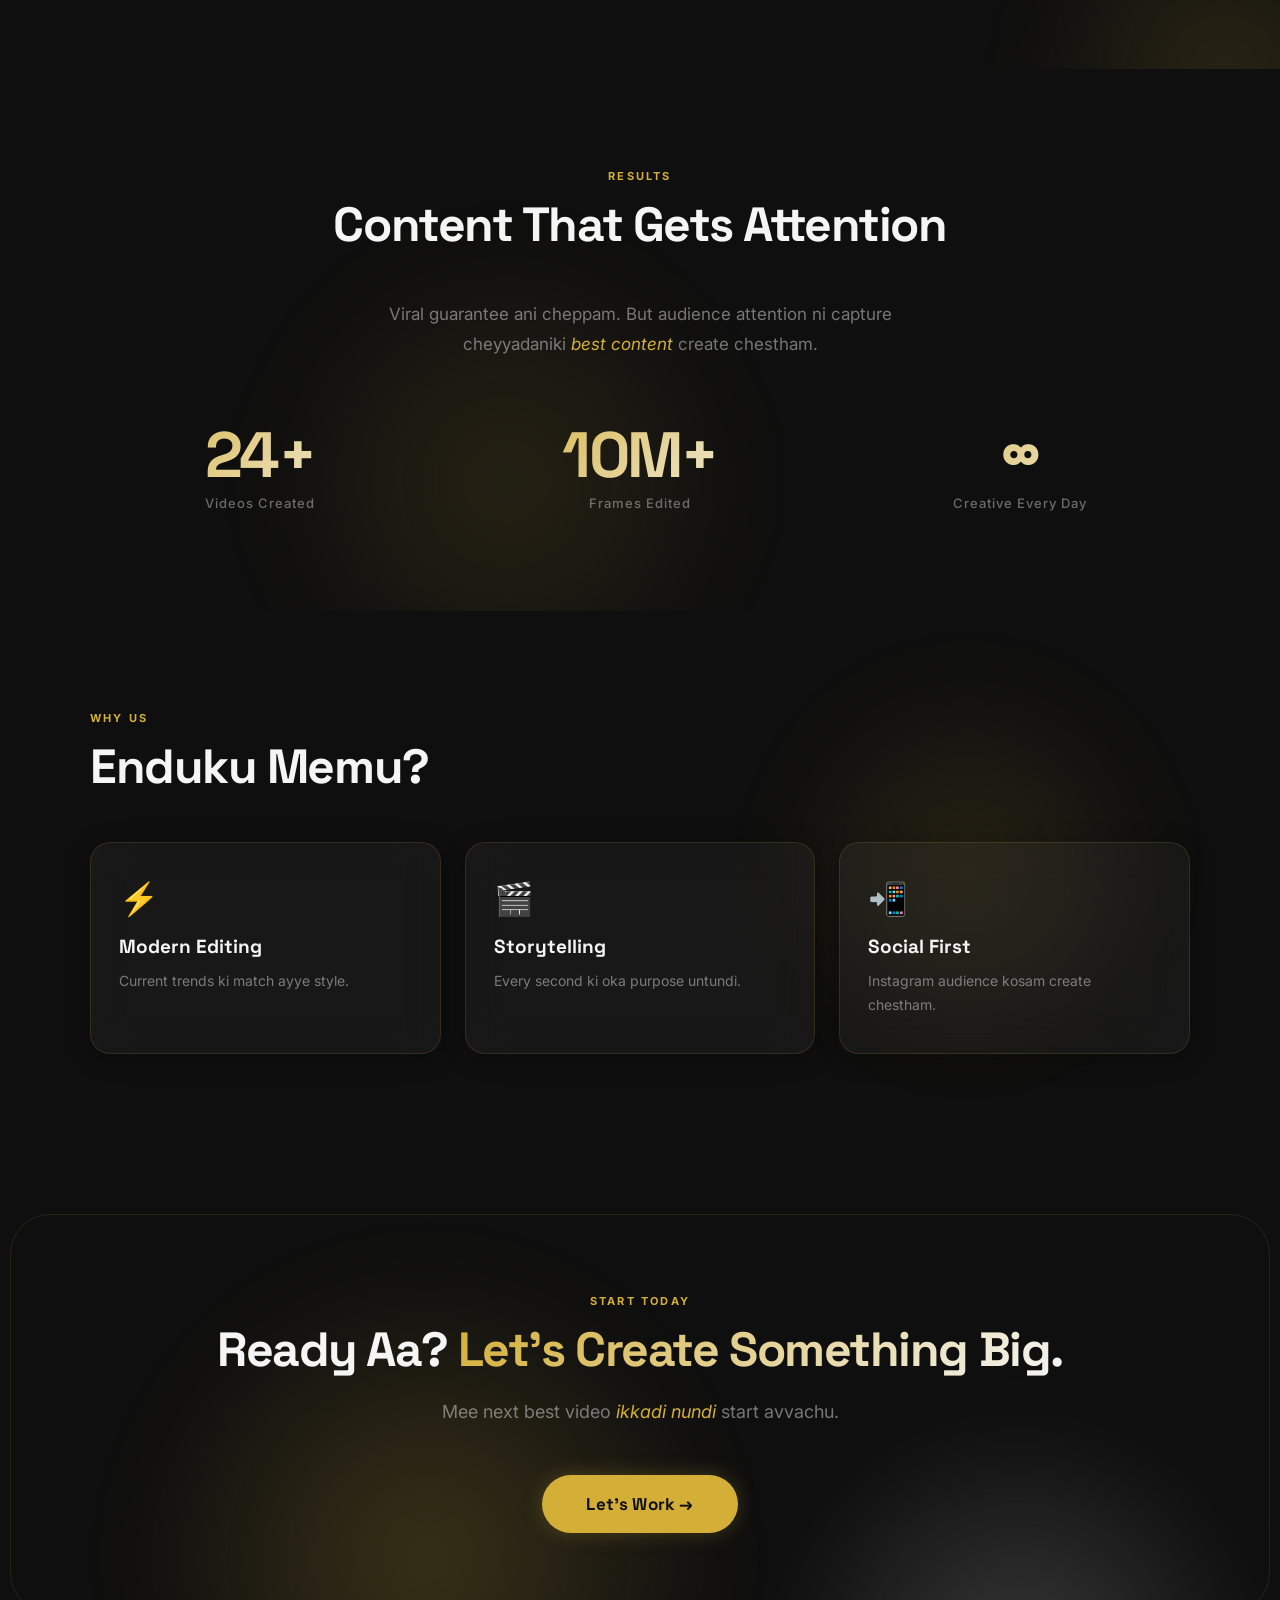
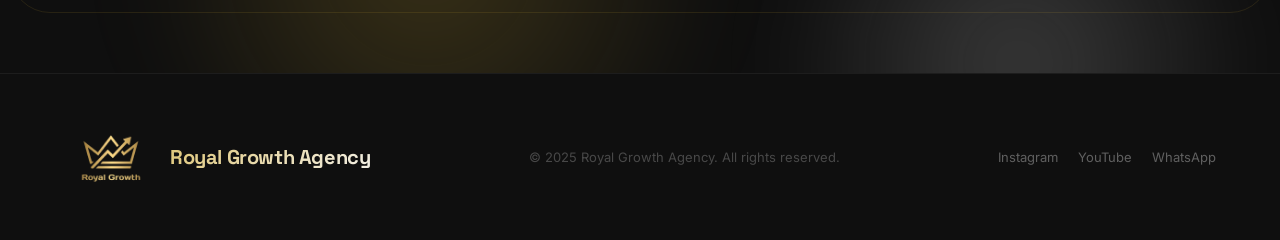
==== commit a0604048: "Add JSON-LD structured data for Royal Growth Agency Added structured data in JSON-LD format for SEO." ====
--- a/index.html
+++ b/index.html
@@ -385,6 +385,48 @@
   </footer>
 
   <script src="script.js"></script>
+  <script type="application/ld+json">
+{
+  "@context": "https://schema.org",
+  "@graph": [
+    {
+      "@type": "Organization",
+      "name": "Royal Growth Agency",
+      "url": "https://yourusername.github.io/your-repo-name/",
+      "logo": "https://yourusername.github.io/your-repo-name/logo.jpg",
+      "founder": {
+        "@type": "Person",
+        "name": "Abdul Azeem"
+      }
+    },
+    {
+      "@type": "LocalBusiness",
+      "name": "Royal Growth Agency",
+      "image": "https://yourusername.github.io/your-repo-name/logo.jpg",
+      "description": "Premium video editing and digital content agency.",
+      "address": {
+        "@type": "PostalAddress",
+        "streetAddress": "One Town",
+        "addressLocality": "Vijayawada",
+        "addressRegion": "Andhra Pradesh",
+        "addressCountry": "IN"
+      },
+      "priceRange": "$$"
+    },
+    {
+      "@type": "FAQPage",
+      "mainEntity": [{
+        "@type": "Question",
+        "name": "What type of video editing do you do?",
+        "acceptedAnswer": {
+          "@type": "Answer",
+          "text": "We specialize in cinematic Instagram Reels, YouTube Shorts, and high-retention brand content."
+        }
+      }]
+    }
+  ]
+}
+</script>
 </body>
 
 </html>
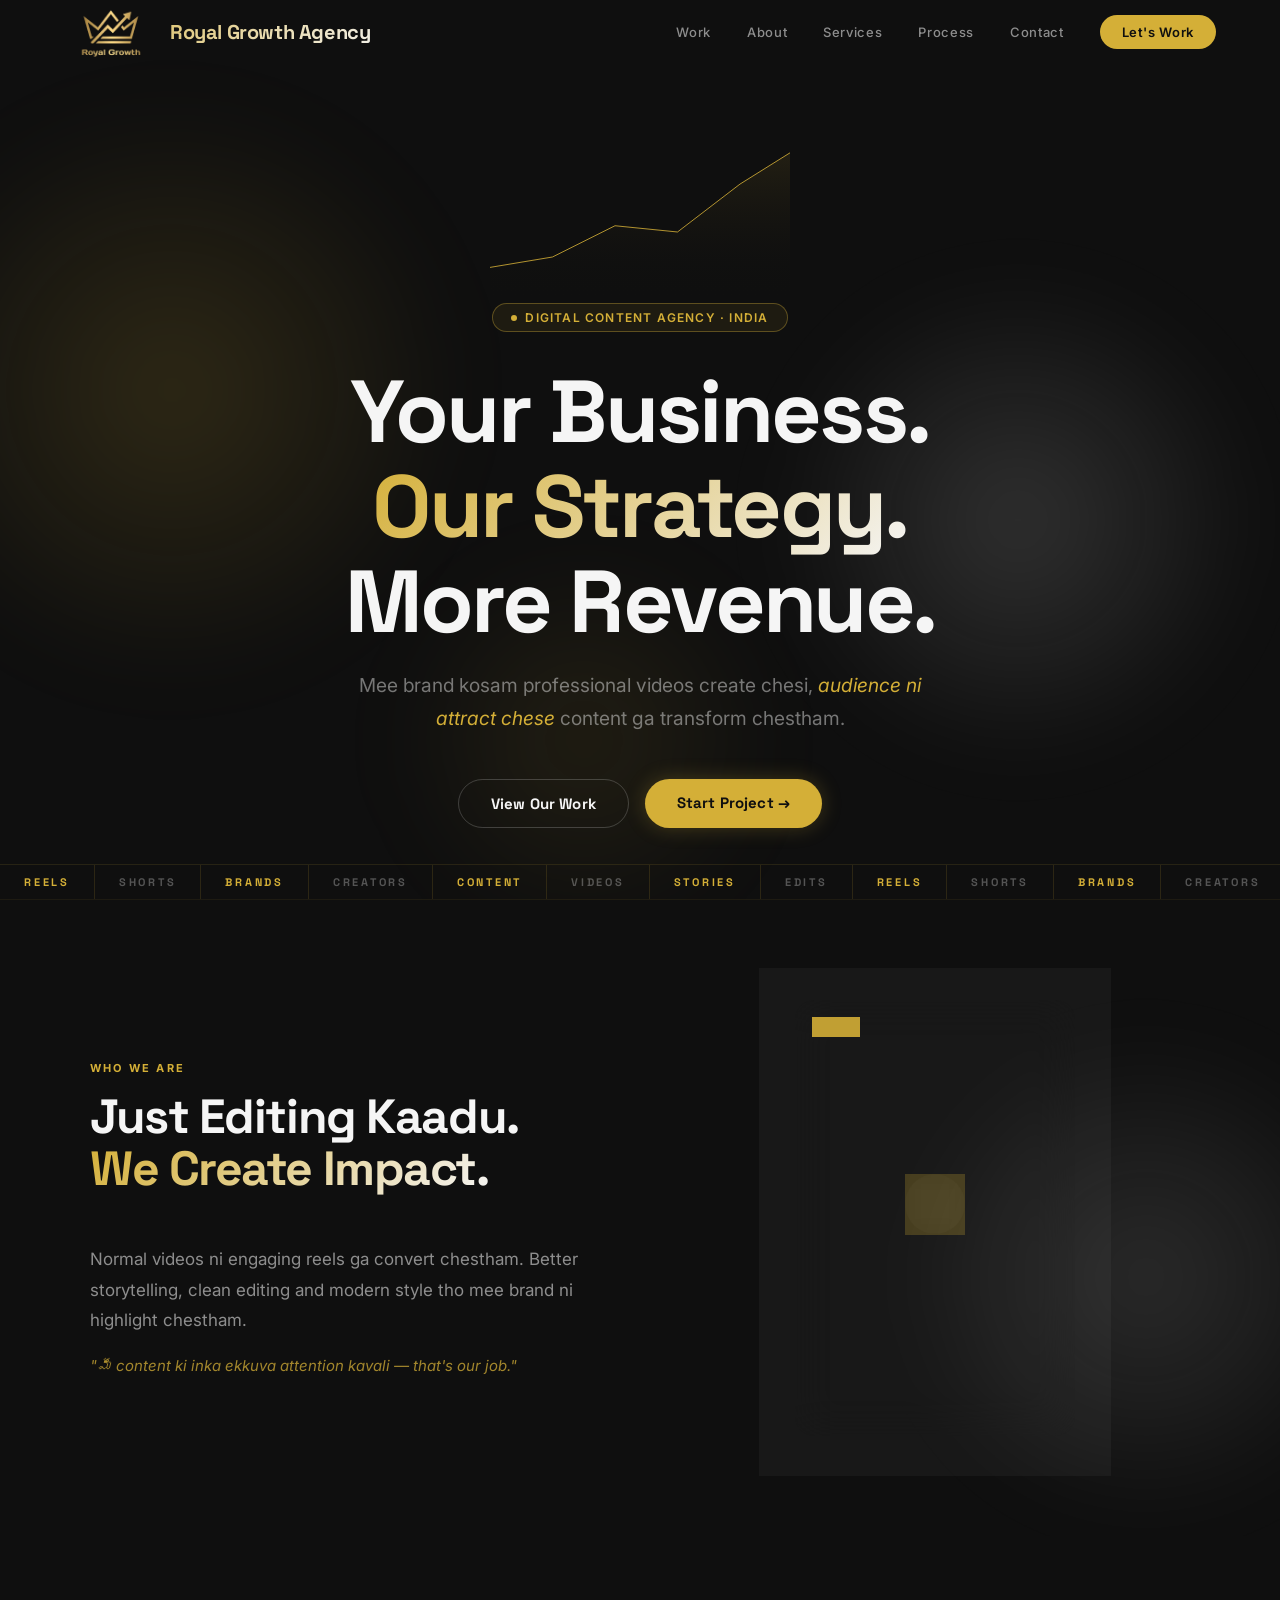
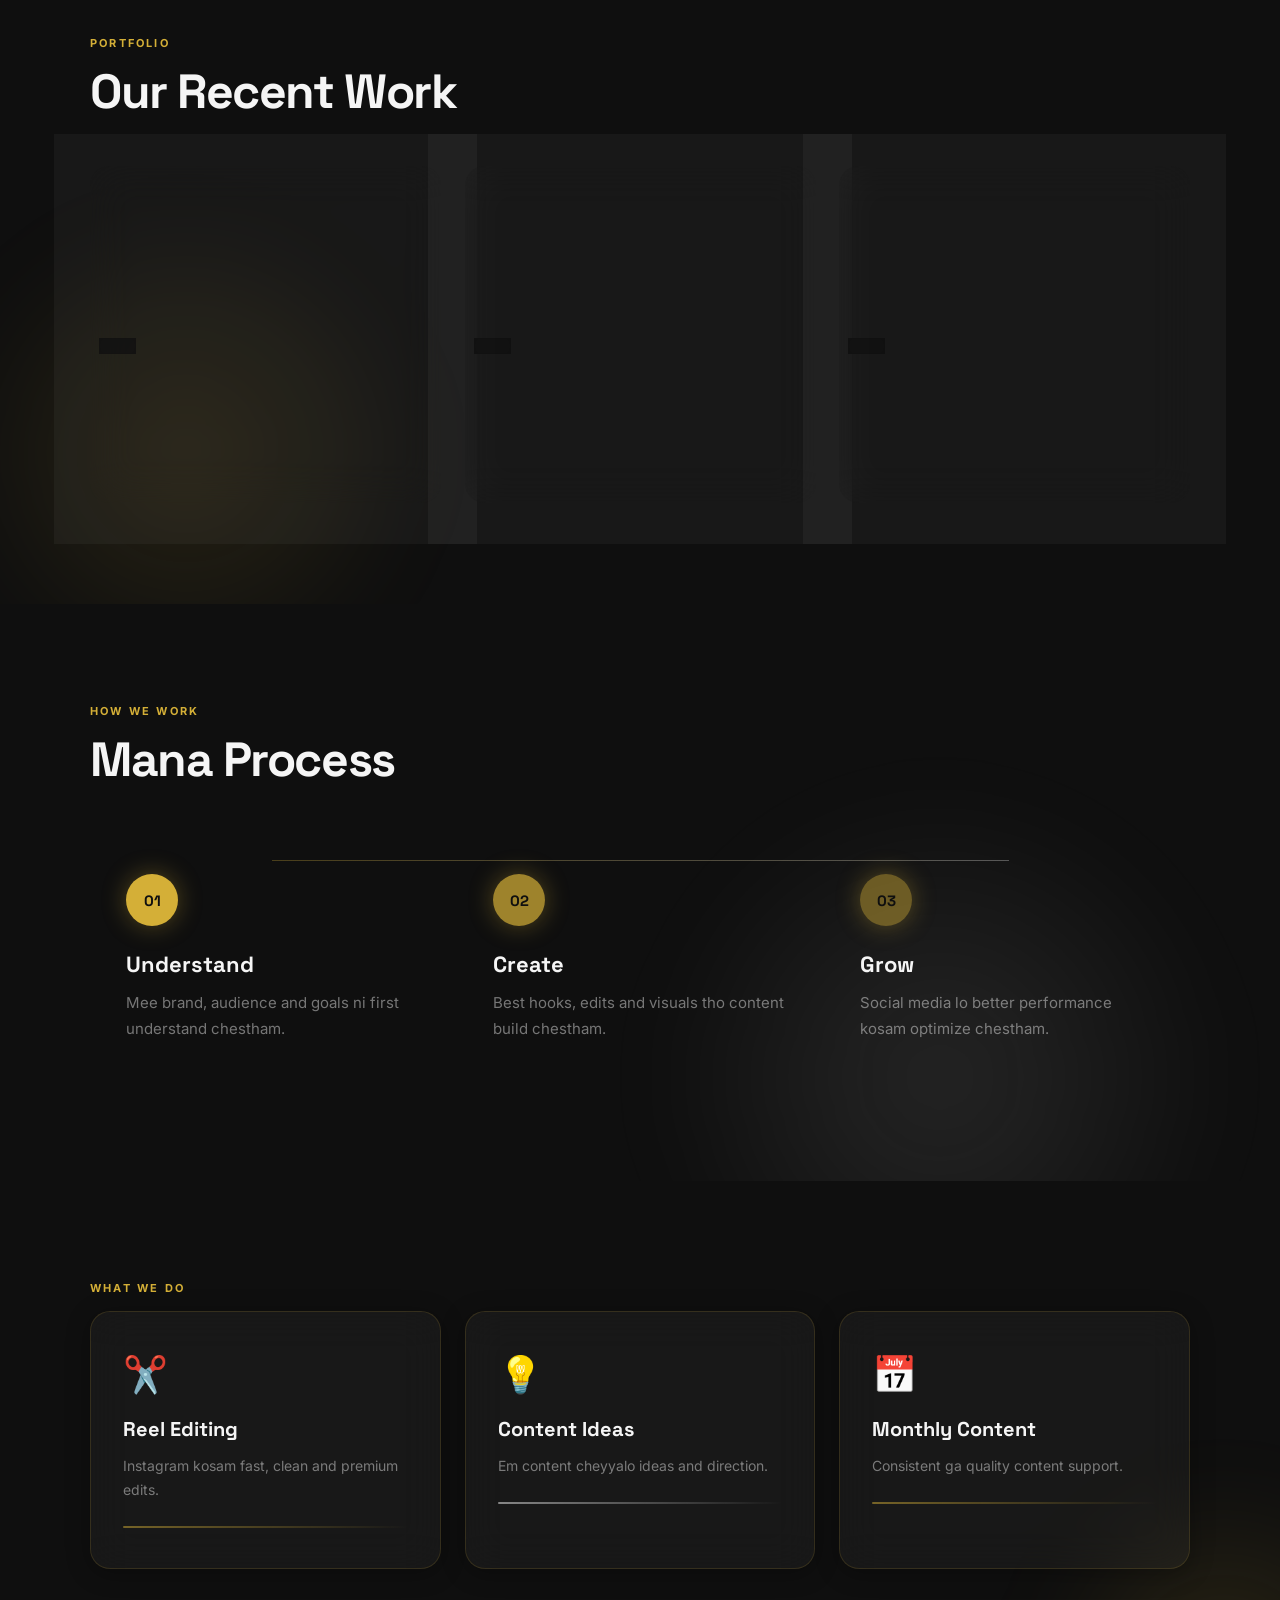
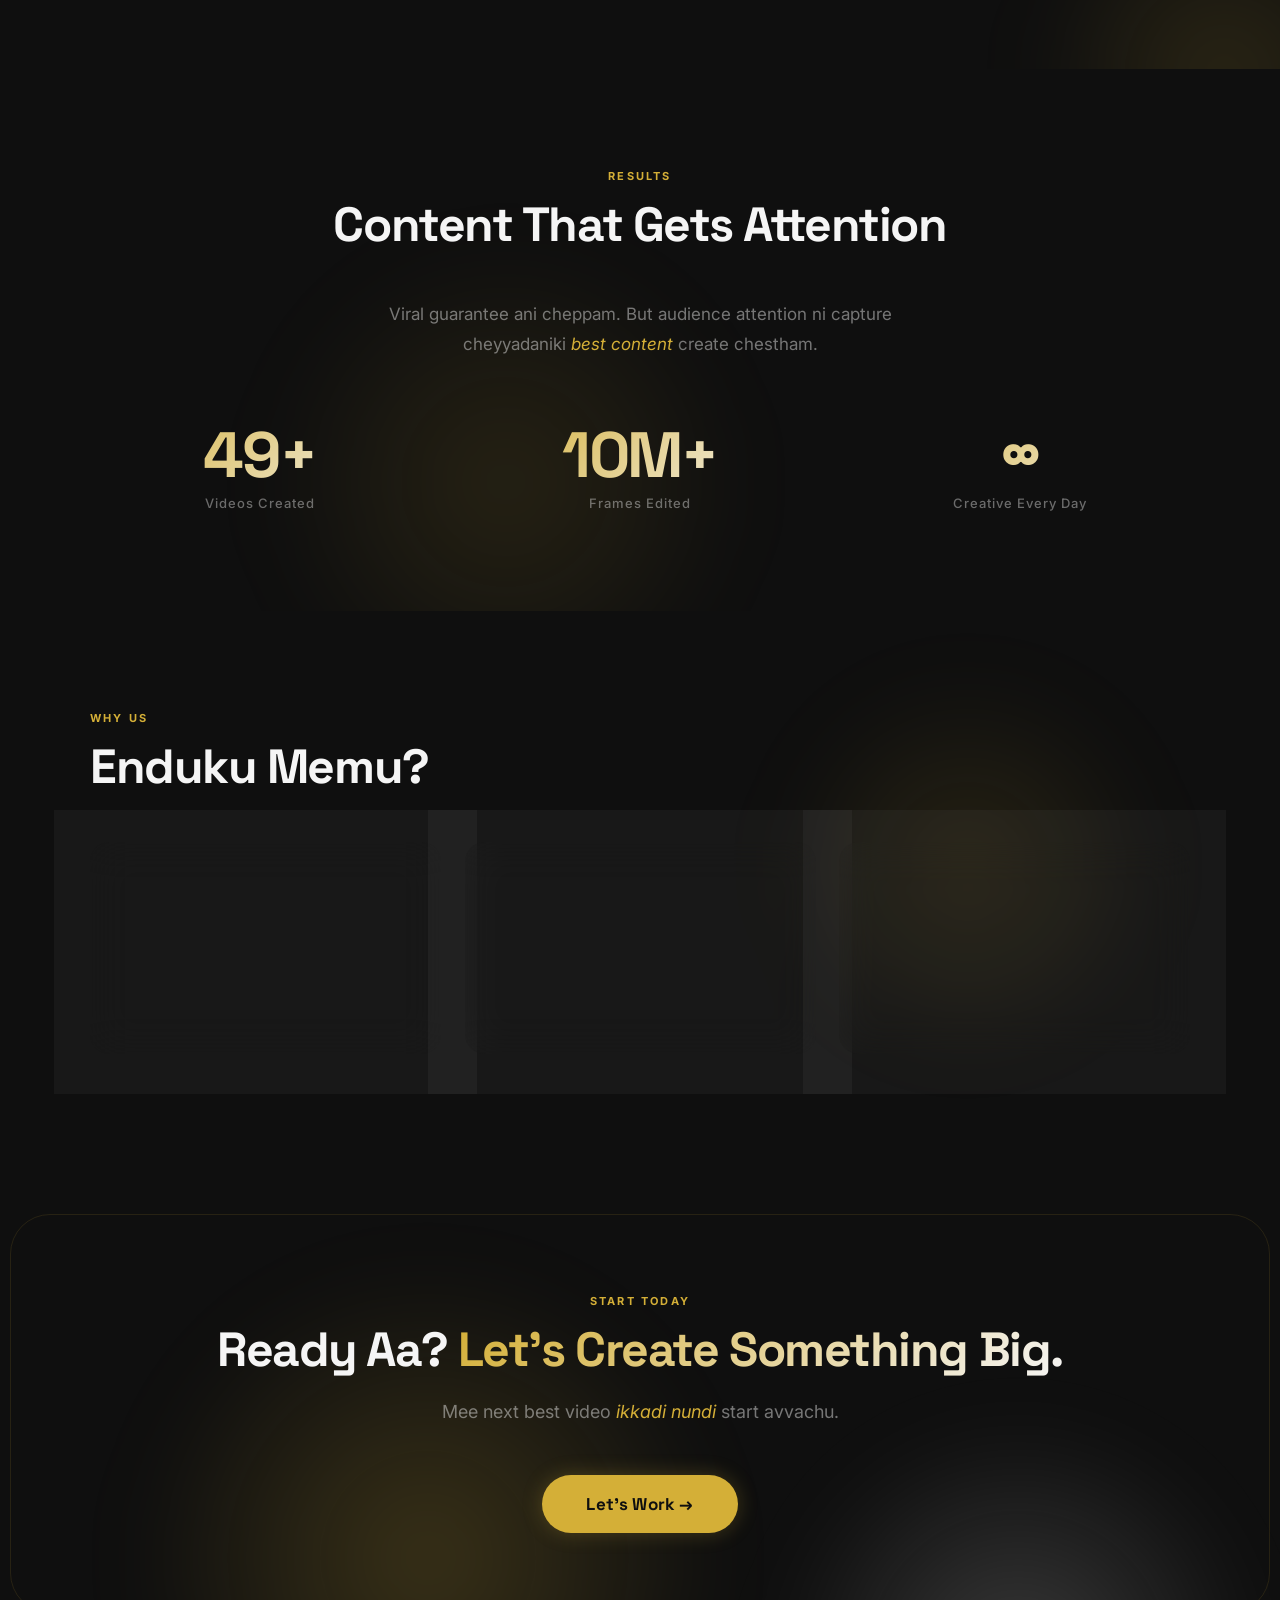
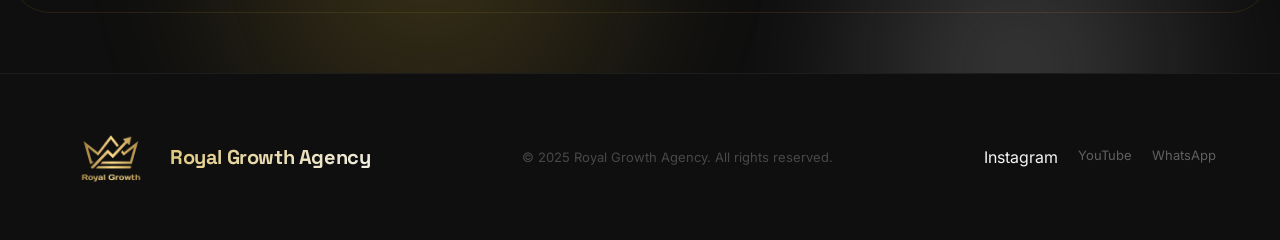
==== commit 8e579c7b: "Update SEO metadata and contact email in index.html" ====
--- a/index.html
+++ b/index.html
@@ -6,8 +6,9 @@
   <meta name="viewport" content="width=device-width, initial-scale=1.0" />
   
   <!-- Primary SEO -->
-  <title>Royal Growth Agency | Premium Video Editing & Content Agency</title>
-  <meta name="description" content="Elevate your brand with premium video editing, cinematic Instagram Reels, and YouTube Shorts. Expert DaVinci Resolve editors and digital content creators." />
+ <title>Royal Growth Agency | Digital Marketing, SEO & Lead Generation</title>
+  <meta name="description"
+    content="Elevate your business with luxury digital marketing, expert SEO services, and high-converting lead generation systems to scale your revenue." />
   <meta name="keywords" content="video editing agency, digital content agency, reel editing services, cinematic video editing, YouTube editors" />
   <link rel="canonical" href="https://abdulmuqeem956.github.io/Royal-Growth-Agency/" />
 
@@ -80,6 +81,18 @@
     <div class="glow-orb"
       style="left:30%;top:60%;width:400px;height:400px;background:radial-gradient(circle,#D4AF3719 0%,transparent 70%)">
     </div>
+    <div class="stock-rise-container">
+      <svg width="100%" height="100%" viewBox="0 0 1440 800" fill="none" xmlns="http://www.w3.org/2000/svg" preserveAspectRatio="none">
+        <path class="stock-line-path" d="M0 650 L300 600 L600 450 L900 480 L1200 250 L1440 100" stroke="#D4AF37" stroke-width="4" stroke-linecap="round"/>
+        <path d="M0 650 L300 600 L600 450 L900 480 L1200 250 L1440 100 L1440 800 L0 800 Z" fill="url(#stockGlow)" opacity="0.1"/>
+        <defs>
+          <linearGradient id="stockGlow" x1="0" y1="0" x2="0" y2="1">
+            <stop offset="0%" stop-color="#D4AF37" />
+            <stop offset="100%" stop-color="#0F0F0F" stop-opacity="0" />
+          </linearGradient>
+        </defs>
+      </svg>
+    </div>
 
     <div class="hero-content animate-in" id="heroContent">
       <div class="eyebrow">
@@ -88,11 +101,11 @@
       </div>
 
       <h1 class="hero-title">
-        Your Videos.<br />
-        <span class="gradient-text">Our Creativity.</span><br />
-        More Attention.
+        Your Business.<br />
+        <span class="gradient-text">Our Strategy.</span><br />
+        More Revenue.
       </h1>
-
+      
       <p class="hero-sub">
         Mee brand kosam professional videos create chesi,
         <em class="gold-text"> audience ni attract chese</em>
@@ -364,7 +377,7 @@
         <em class="gold-text"> ikkadi nundi</em>
         start avvachu.
       </p>
-      <a href="mailto:hello@royalgrowthagency.com" class="btn btn-fill btn-lg reveal">Let's Work →</a>
+      <a href="mailto:royalgrowthagency04@gmail.com" class="btn btn-fill btn-lg reveal">Let's Work →</a>
     </div>
   </section>
 
@@ -378,7 +391,7 @@
     </div>
     <span class="footer-copy">© 2025 Royal Growth Agency. All rights reserved.</span>
     <div class="footer-links">
-      <span>Instagram</span>
+      <a href="https://www.instagram.com/royal_growth_agency_?igsh=cWE2ZTlwd2xnMXFx" target="_blank">Instagram</a>
       <span>YouTube</span>
       <span>WhatsApp</span>
     </div>
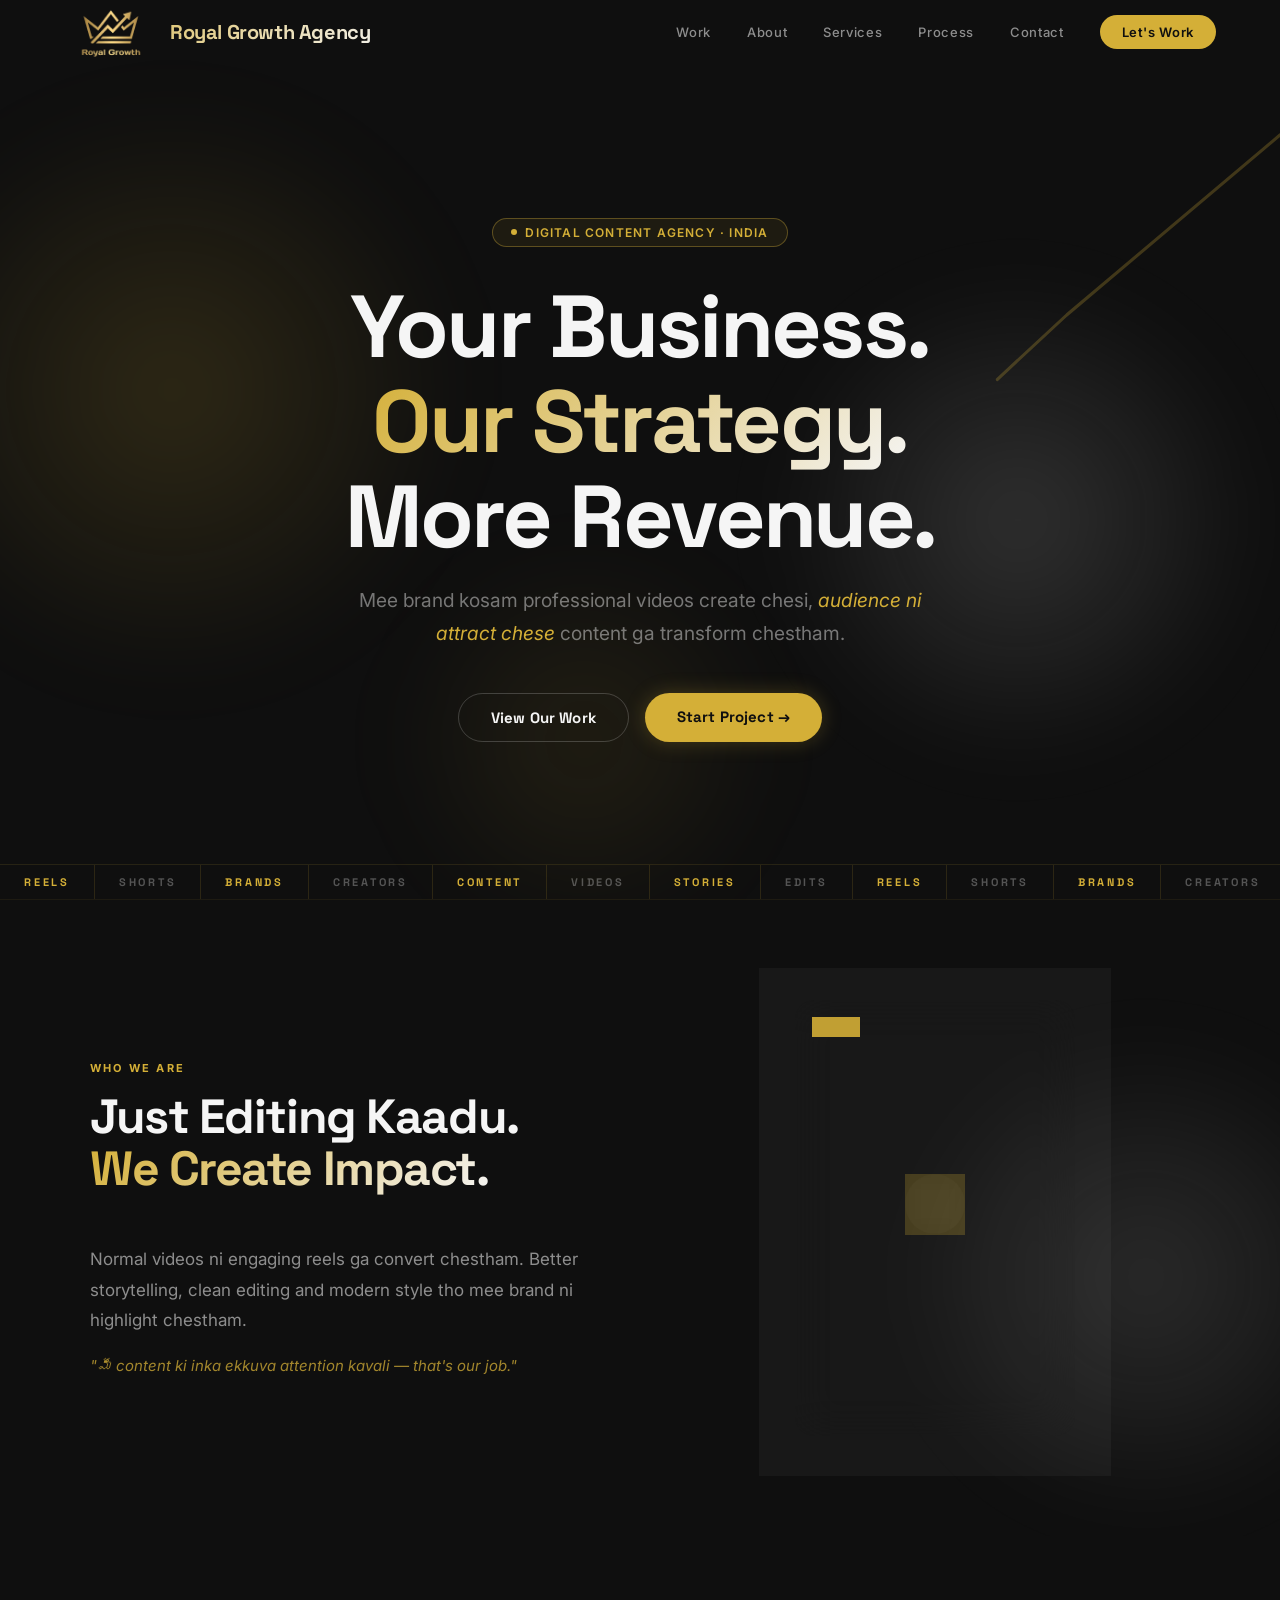
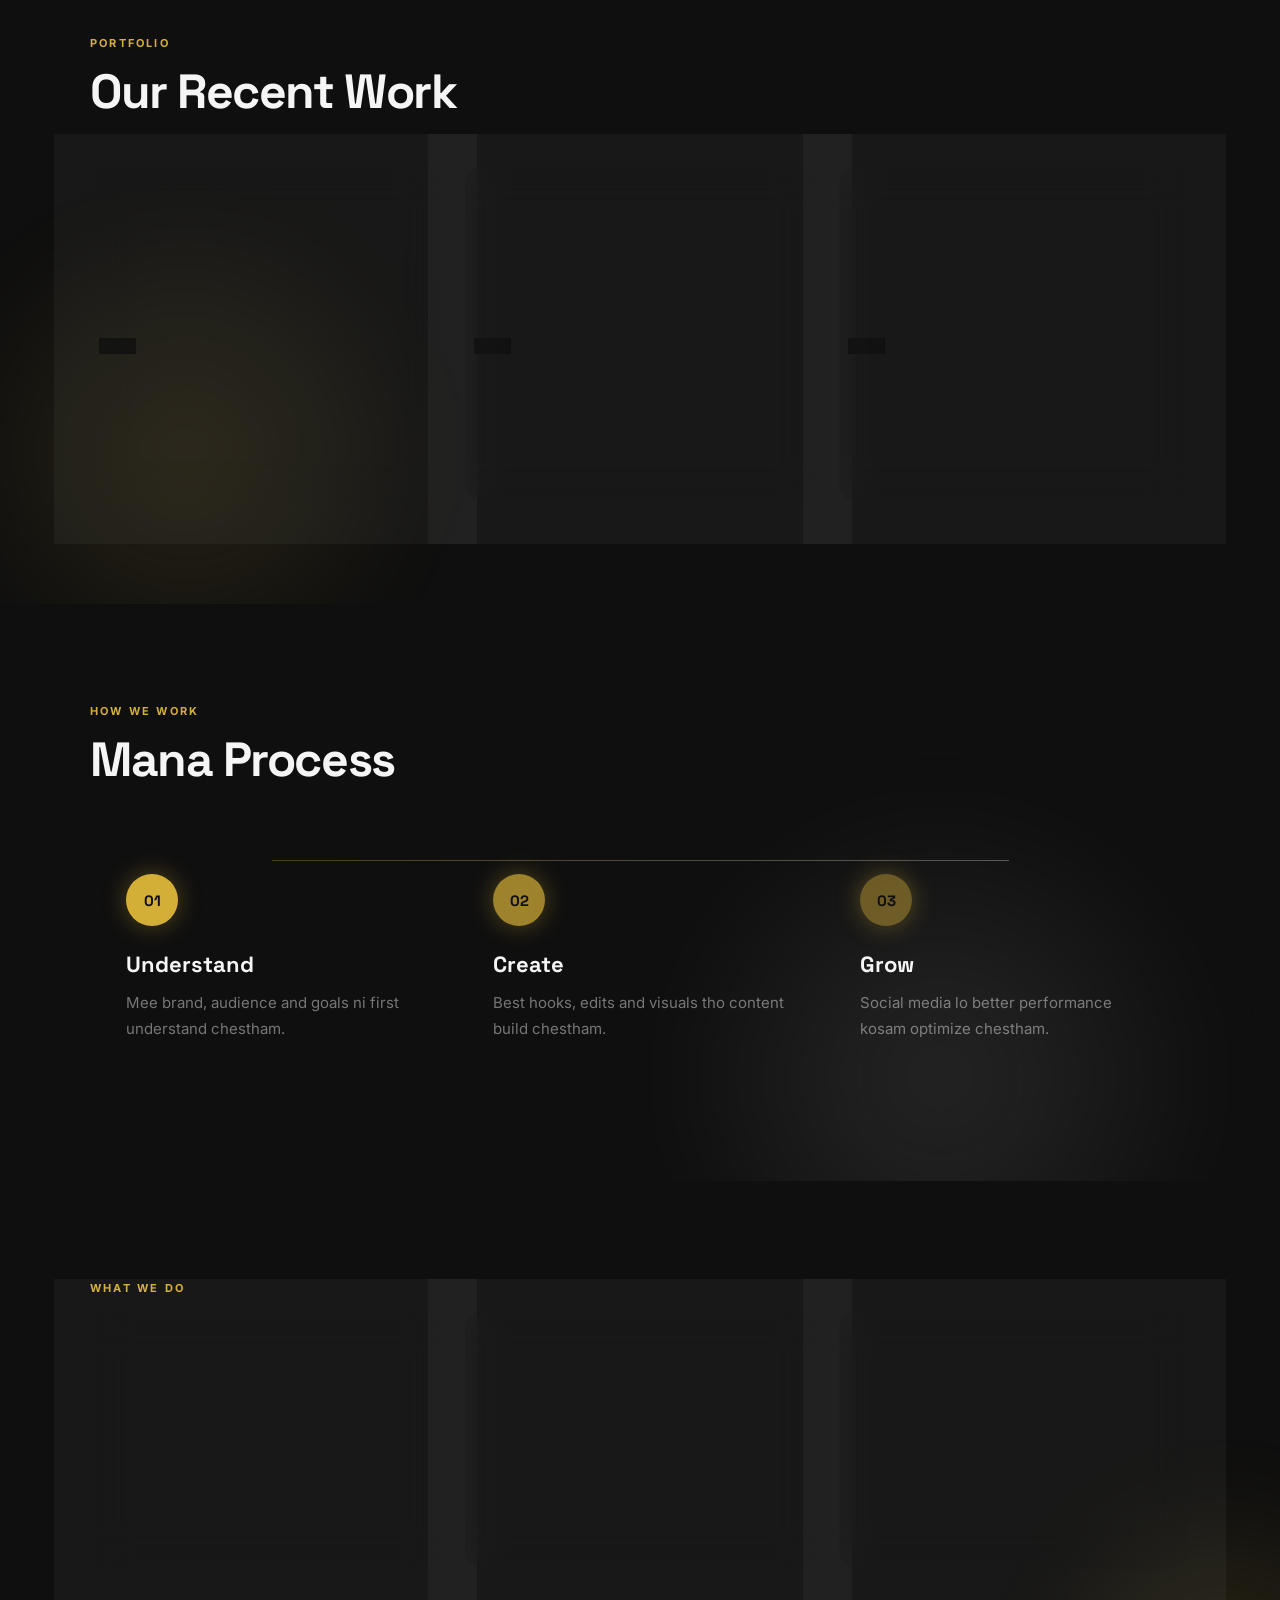
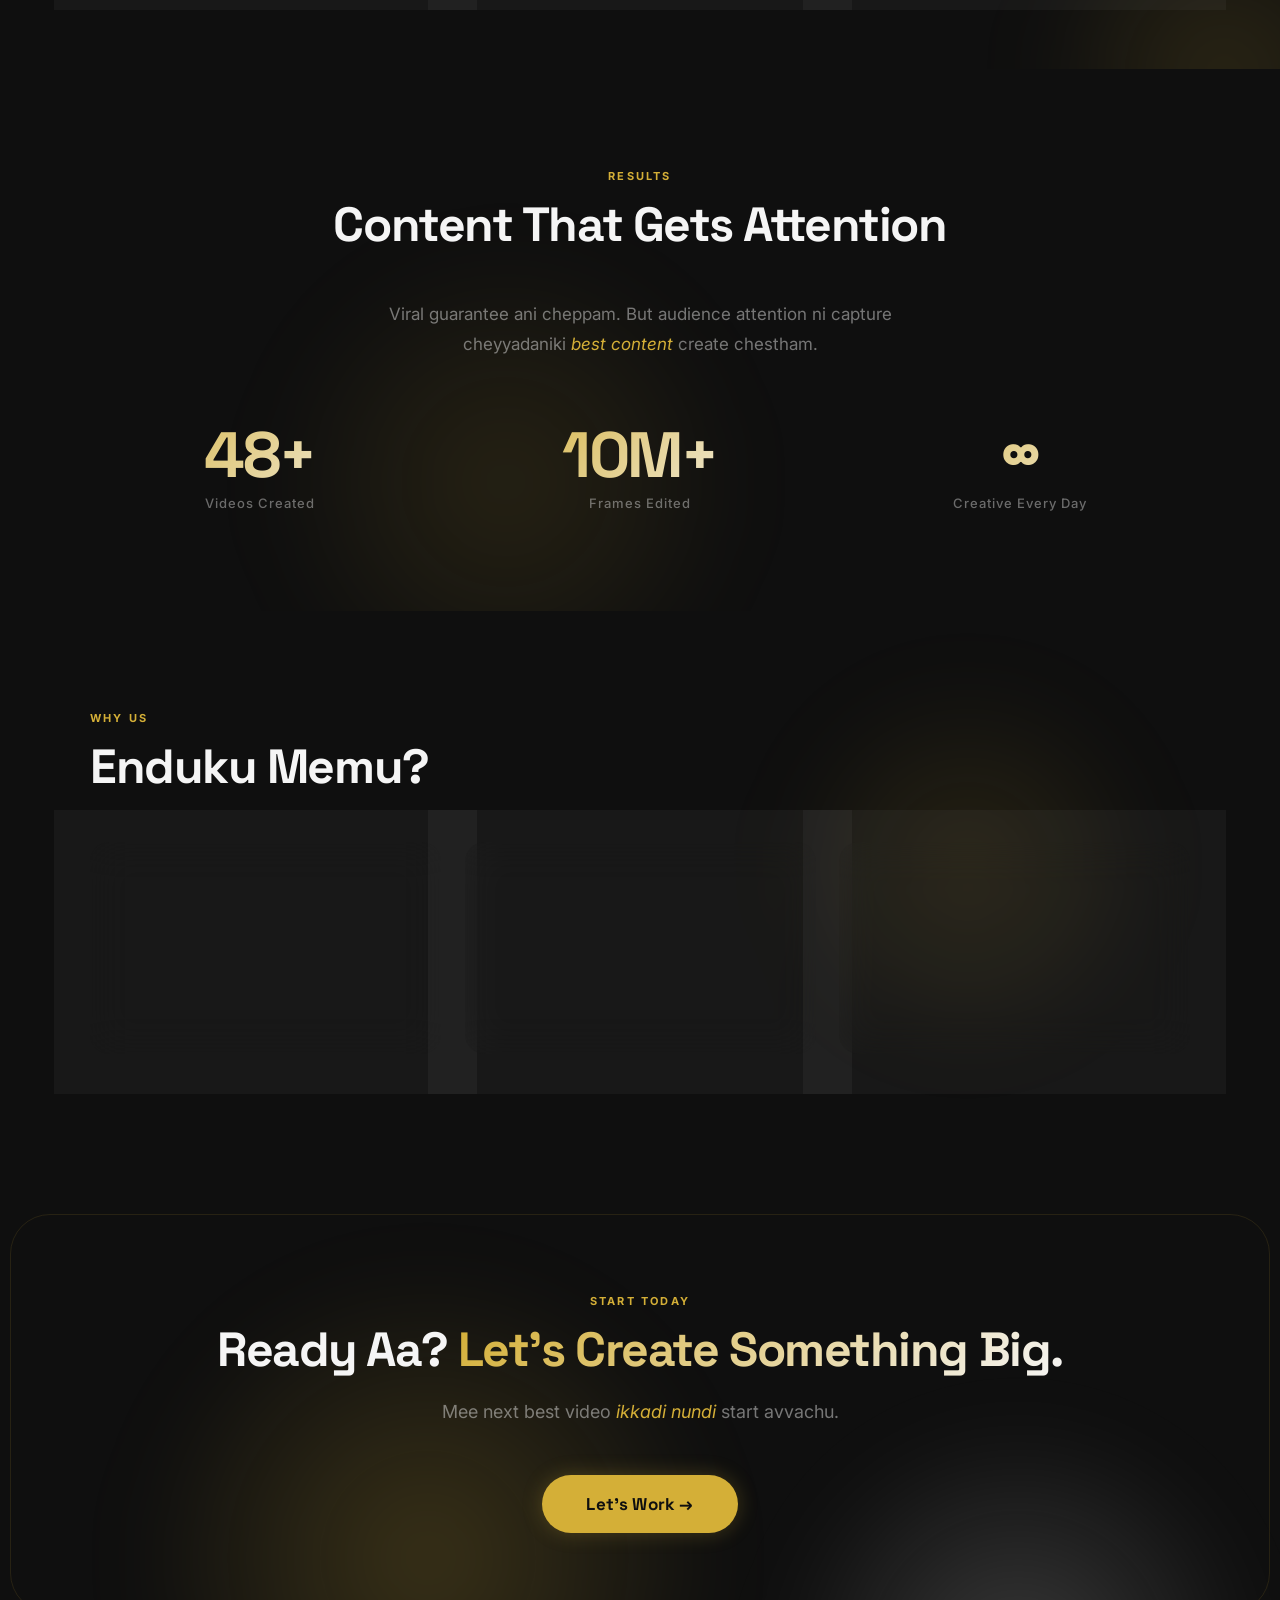
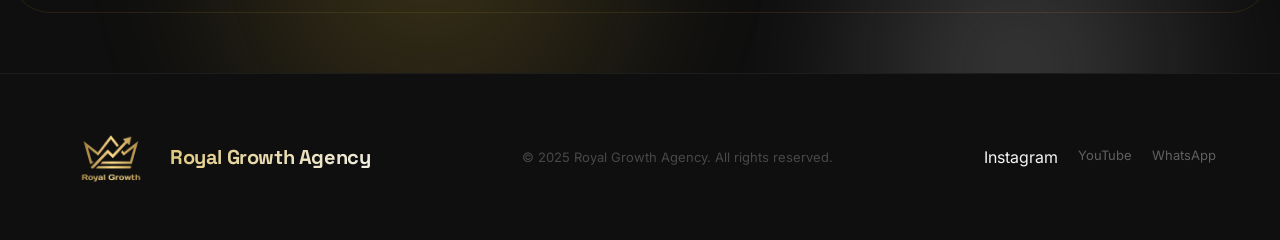
==== commit 08eaa2fc: "Update index.html" ====
--- a/index.html
+++ b/index.html
@@ -81,12 +81,17 @@
     <div class="glow-orb"
       style="left:30%;top:60%;width:400px;height:400px;background:radial-gradient(circle,#D4AF3719 0%,transparent 70%)">
     </div>
+    <!-- Seamless Stock Loop Background SVG Overlay -->
     <div class="stock-rise-container">
       <svg width="100%" height="100%" viewBox="0 0 1440 800" fill="none" xmlns="http://www.w3.org/2000/svg" preserveAspectRatio="none">
-        <path class="stock-line-path" d="M0 650 L300 600 L600 450 L900 480 L1200 250 L1440 100" stroke="#D4AF37" stroke-width="4" stroke-linecap="round"/>
-        <path d="M0 650 L300 600 L600 450 L900 480 L1200 250 L1440 100 L1440 800 L0 800 Z" fill="url(#stockGlow)" opacity="0.1"/>
+        <!-- Under-glow gradient block -->
+        <path class="stock-glow-path" d="M0 650 L300 580 L600 480 L900 500 L1200 280 L1440 120 L1440 800 L0 800 Z" fill="url(#stockLoopGlow)" />
+        
+        <!-- The rising chart line -->
+        <path class="stock-line-path" d="M0 650 L300 580 L600 480 L900 500 L1200 280 L1440 120" stroke="#D4AF37" stroke-width="3" stroke-linecap="round" stroke-linejoin="round"/>
+        
         <defs>
-          <linearGradient id="stockGlow" x1="0" y1="0" x2="0" y2="1">
+          <linearGradient id="stockLoopGlow" x1="0" y1="0" x2="0" y2="1">
             <stop offset="0%" stop-color="#D4AF37" />
             <stop offset="100%" stop-color="#0F0F0F" stop-opacity="0" />
           </linearGradient>
--- a/styles.css
+++ b/styles.css
@@ -903,4 +903,51 @@
     flex-direction: column;
     align-items: center;
   }
-}+}
+
+/* Animated Stock Loop Background Effect */
+.stock-rise-container {
+  position: absolute;
+  top: 0;
+  left: 0;
+  width: 100%;
+  height: 100%;
+  pointer-events: none;
+  z-index: 0;             /* Pushes it behind text or links */
+  opacity: 0.25;          /* Keeps it elegant and subtle */
+}
+
+.stock-line-path {
+  stroke-dasharray: 1200;
+  stroke-dashoffset: 1200;
+  animation: stockLoop 6s cubic-bezier(0.4, 0, 0.2, 1) infinite;
+}
+
+.stock-glow-path {
+  opacity: 0;
+  animation: fillFadeLoop 6s ease-in-out infinite;
+}
+
+@keyframes stockLoop {
+  0% {
+    stroke-dashoffset: 1200;
+  }
+  40%, 75% {
+    stroke-dashoffset: 0;
+  }
+  95%, 100% {
+    stroke-dashoffset: -1200;
+  }
+}
+
+@keyframes fillFadeLoop {
+  0%, 15% {
+    opacity: 0;
+  }
+  40%, 70% {
+    opacity: 0.12;
+  }
+  90%, 100% {
+    opacity: 0;
+  }
+}
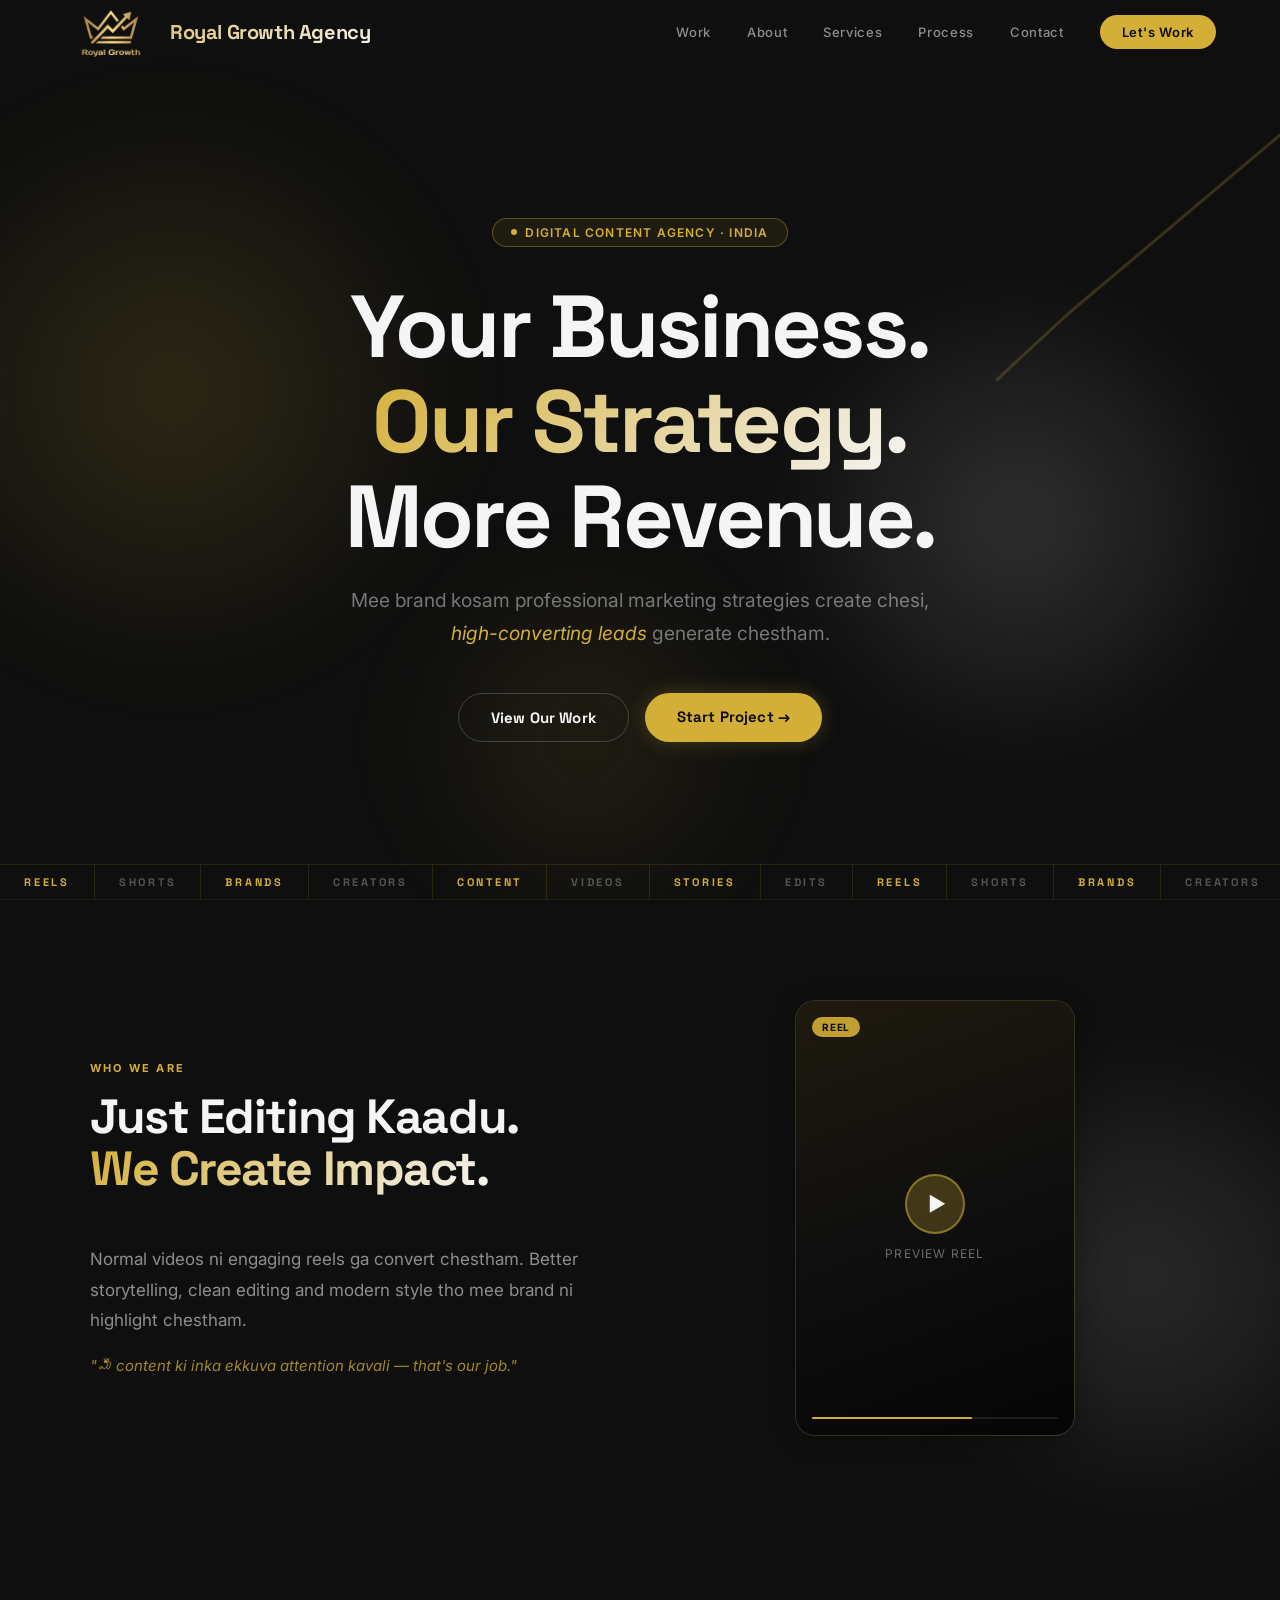
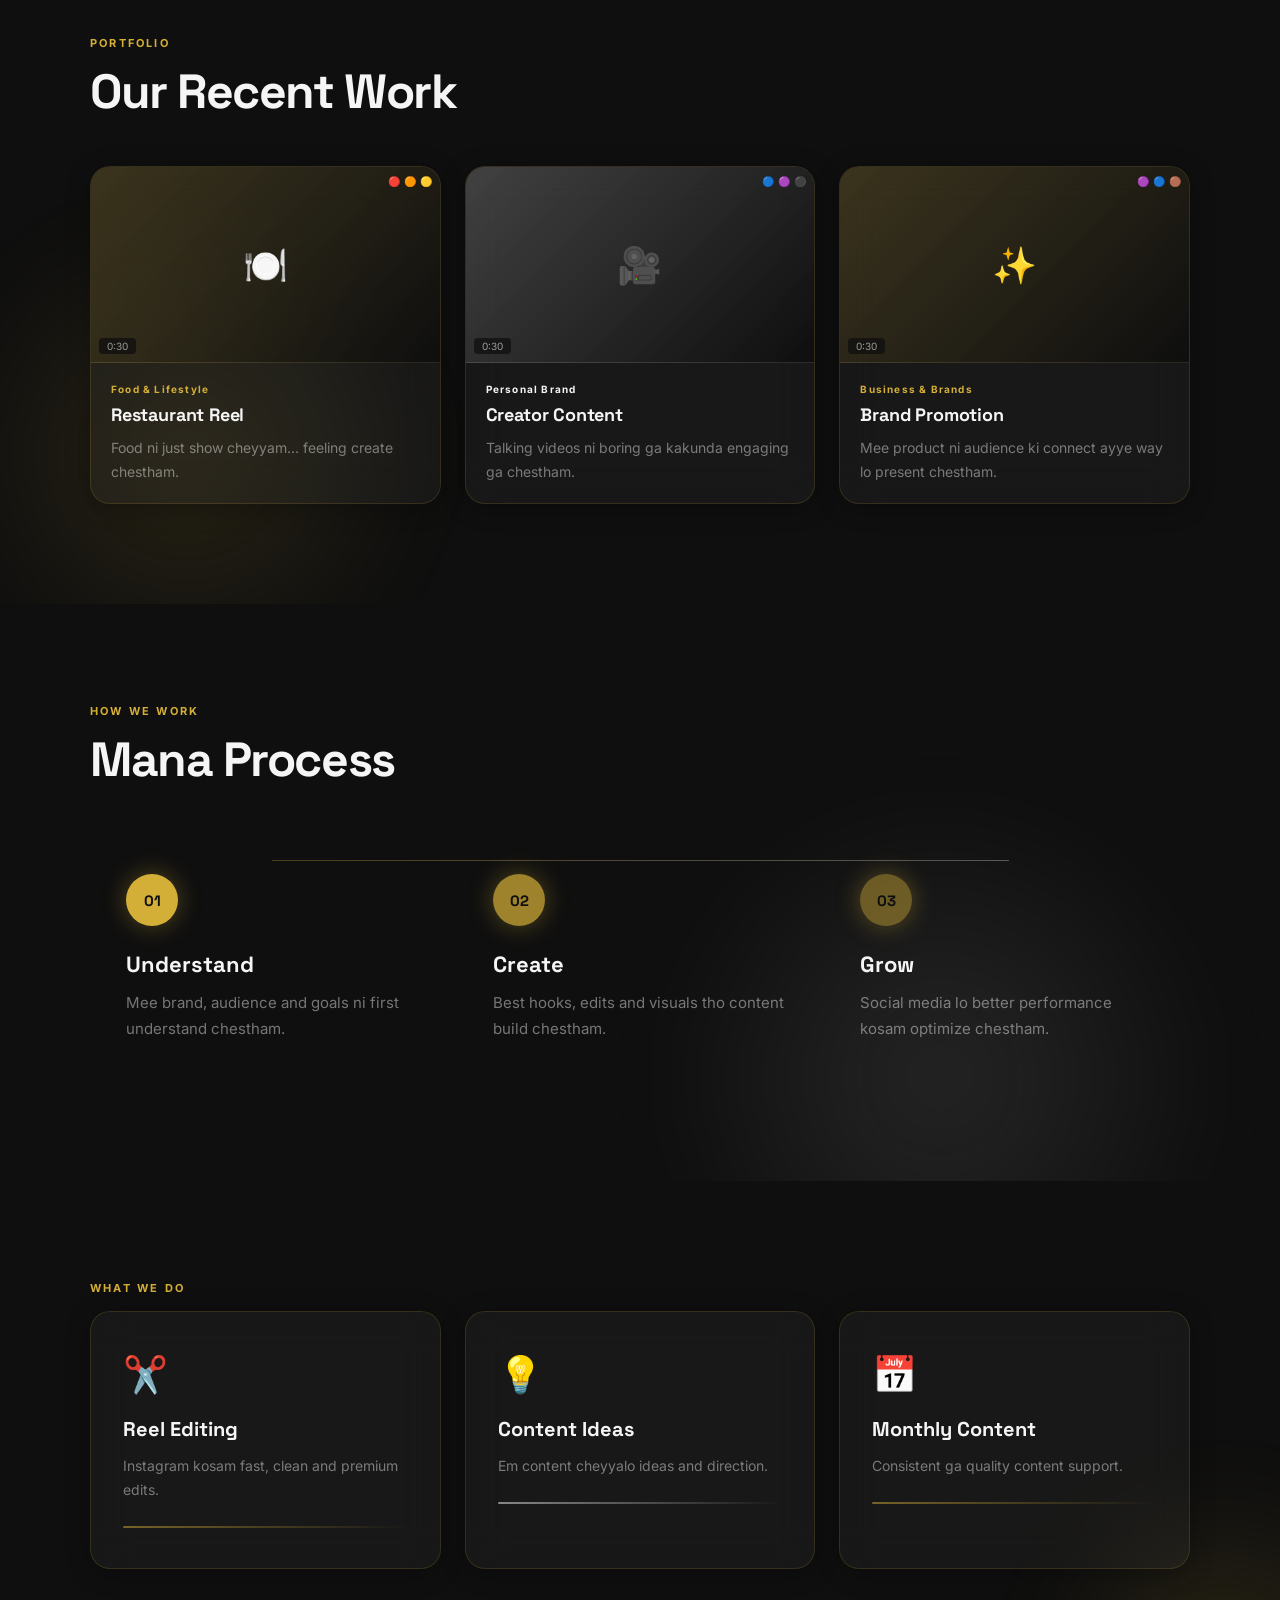
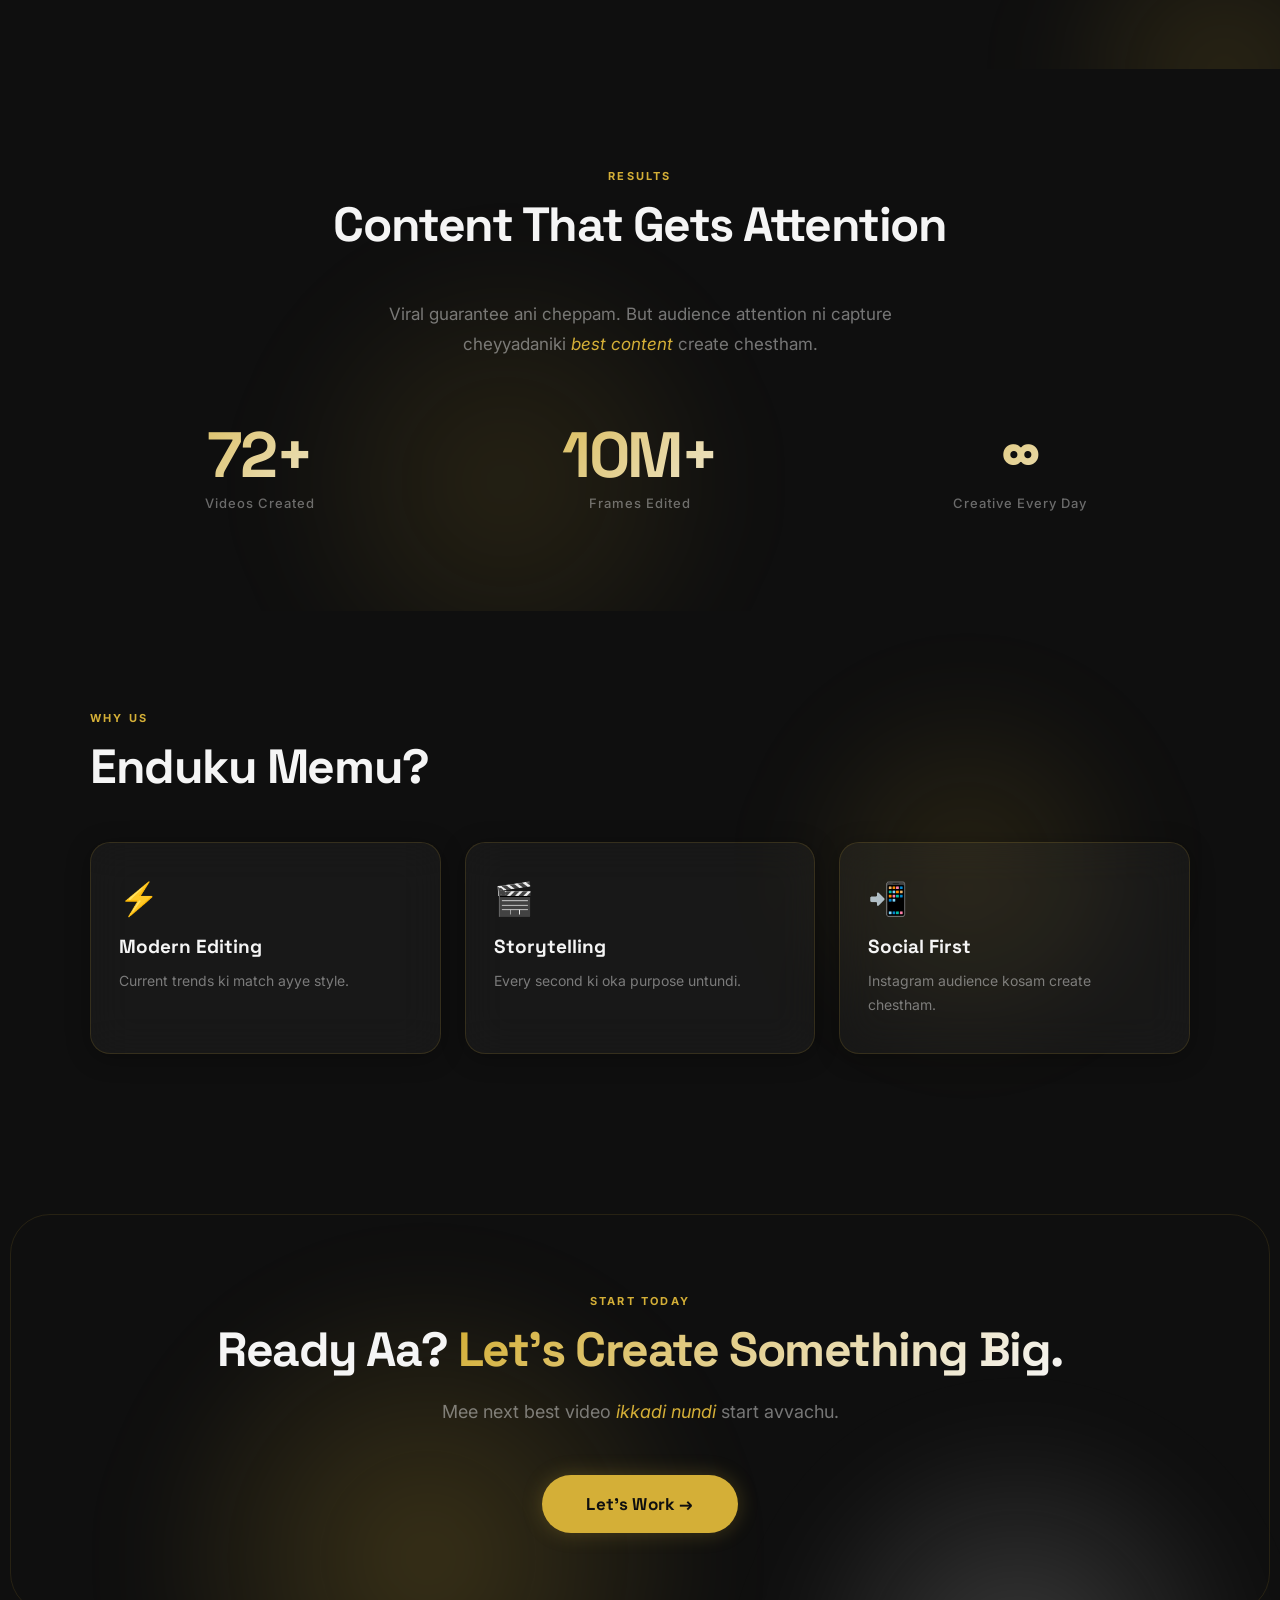
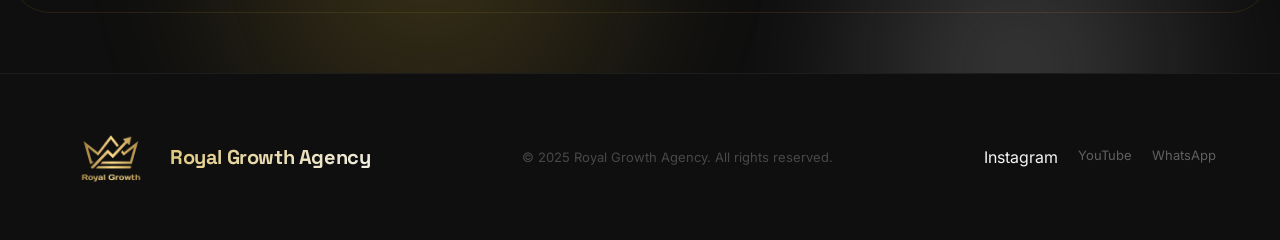
==== commit c536ee4d: "Update index.html" ====
--- a/index.html
+++ b/index.html
@@ -71,25 +71,23 @@
   <!-- ═══════════════════════════════════════════════════
        HERO
   ════════════════════════════════════════════════════ -->
-  <section class="hero" id="work">
-    <div class="glow-orb"
-      style="left:-10%;top:10%;width:600px;height:600px;background:radial-gradient(circle,#D4AF3729 0%,transparent 70%)">
-    </div>
-    <div class="glow-orb"
-      style="left:60%;top:30%;width:500px;height:500px;background:radial-gradient(circle,#F5F5F526 0%,transparent 70%)">
-    </div>
-    <div class="glow-orb"
-      style="left:30%;top:60%;width:400px;height:400px;background:radial-gradient(circle,#D4AF3719 0%,transparent 70%)">
-    </div>
-    <!-- Seamless Stock Loop Background SVG Overlay -->
+ <section class="hero" id="work" style="position: relative;">
+    <!-- 1. Background glow orbs -->
+    <div class="glow-orb"
+      style="left:-10%;top:10%;width:600px;height:600px;background:radial-gradient(circle,#D4AF3729 0%,transparent 70%); z-index: 0;">
+    </div>
+    <div class="glow-orb"
+      style="left:60%;top:30%;width:500px;height:500px;background:radial-gradient(circle,#F5F5F526 0%,transparent 70%); z-index: 0;">
+    </div>
+    <div class="glow-orb"
+      style="left:30%;top:60%;width:400px;height:400px;background:radial-gradient(circle,#D4AF3719 0%,transparent 70%); z-index: 0;">
+    </div>
+
+    <!-- 2. Seamless Stock Loop Background Animation -->
     <div class="stock-rise-container">
       <svg width="100%" height="100%" viewBox="0 0 1440 800" fill="none" xmlns="http://www.w3.org/2000/svg" preserveAspectRatio="none">
-        <!-- Under-glow gradient block -->
         <path class="stock-glow-path" d="M0 650 L300 580 L600 480 L900 500 L1200 280 L1440 120 L1440 800 L0 800 Z" fill="url(#stockLoopGlow)" />
-        
-        <!-- The rising chart line -->
         <path class="stock-line-path" d="M0 650 L300 580 L600 480 L900 500 L1200 280 L1440 120" stroke="#D4AF37" stroke-width="3" stroke-linecap="round" stroke-linejoin="round"/>
-        
         <defs>
           <linearGradient id="stockLoopGlow" x1="0" y1="0" x2="0" y2="1">
             <stop offset="0%" stop-color="#D4AF37" />
@@ -99,6 +97,7 @@
       </svg>
     </div>
 
+    <!-- 3. Foreground Content (Text & Interactive Elements) -->
     <div class="hero-content animate-in" id="heroContent">
       <div class="eyebrow">
         <span class="eyebrow-dot"></span>
@@ -110,11 +109,11 @@
         <span class="gradient-text">Our Strategy.</span><br />
         More Revenue.
       </h1>
-      
+
       <p class="hero-sub">
-        Mee brand kosam professional videos create chesi,
-        <em class="gold-text"> audience ni attract chese</em>
-        content ga transform chestham.
+        Mee brand kosam professional marketing strategies create chesi,
+        <em class="gold-text"> high-converting leads</em>
+        generate chestham.
       </p>
 
       <div class="hero-btns">
@@ -124,11 +123,10 @@
     </div>
 
     <!-- Film Strip Ticker -->
-    <div class="ticker-wrap">
+    <div class="ticker-wrap" style="z-index: 3;">
       <div class="ticker" id="ticker"></div>
     </div>
   </section>
-
   <!-- ═══════════════════════════════════════════════════
        ABOUT
   ════════════════════════════════════════════════════ -->
--- a/styles.css
+++ b/styles.css
@@ -334,7 +334,7 @@
 
 .hero-content {
   position: relative;
-  z-index: 1;
+  z-index: 2;
   opacity: 0;
   transform: translateY(30px);
   transition: opacity 1s 0.1s cubic-bezier(0.23, 1, 0.32, 1),
@@ -913,8 +913,8 @@
   width: 100%;
   height: 100%;
   pointer-events: none;
-  z-index: 0;             /* Pushes it behind text or links */
-  opacity: 0.25;          /* Keeps it elegant and subtle */
+  z-index: 1;             /* Lower layer than text content */
+  opacity: 0.20;          /* Subtle enough to not distract from reading text */
 }
 
 .stock-line-path {
@@ -951,3 +951,6 @@
     opacity: 0;
   }
 }
+    opacity: 0;
+  }
+}
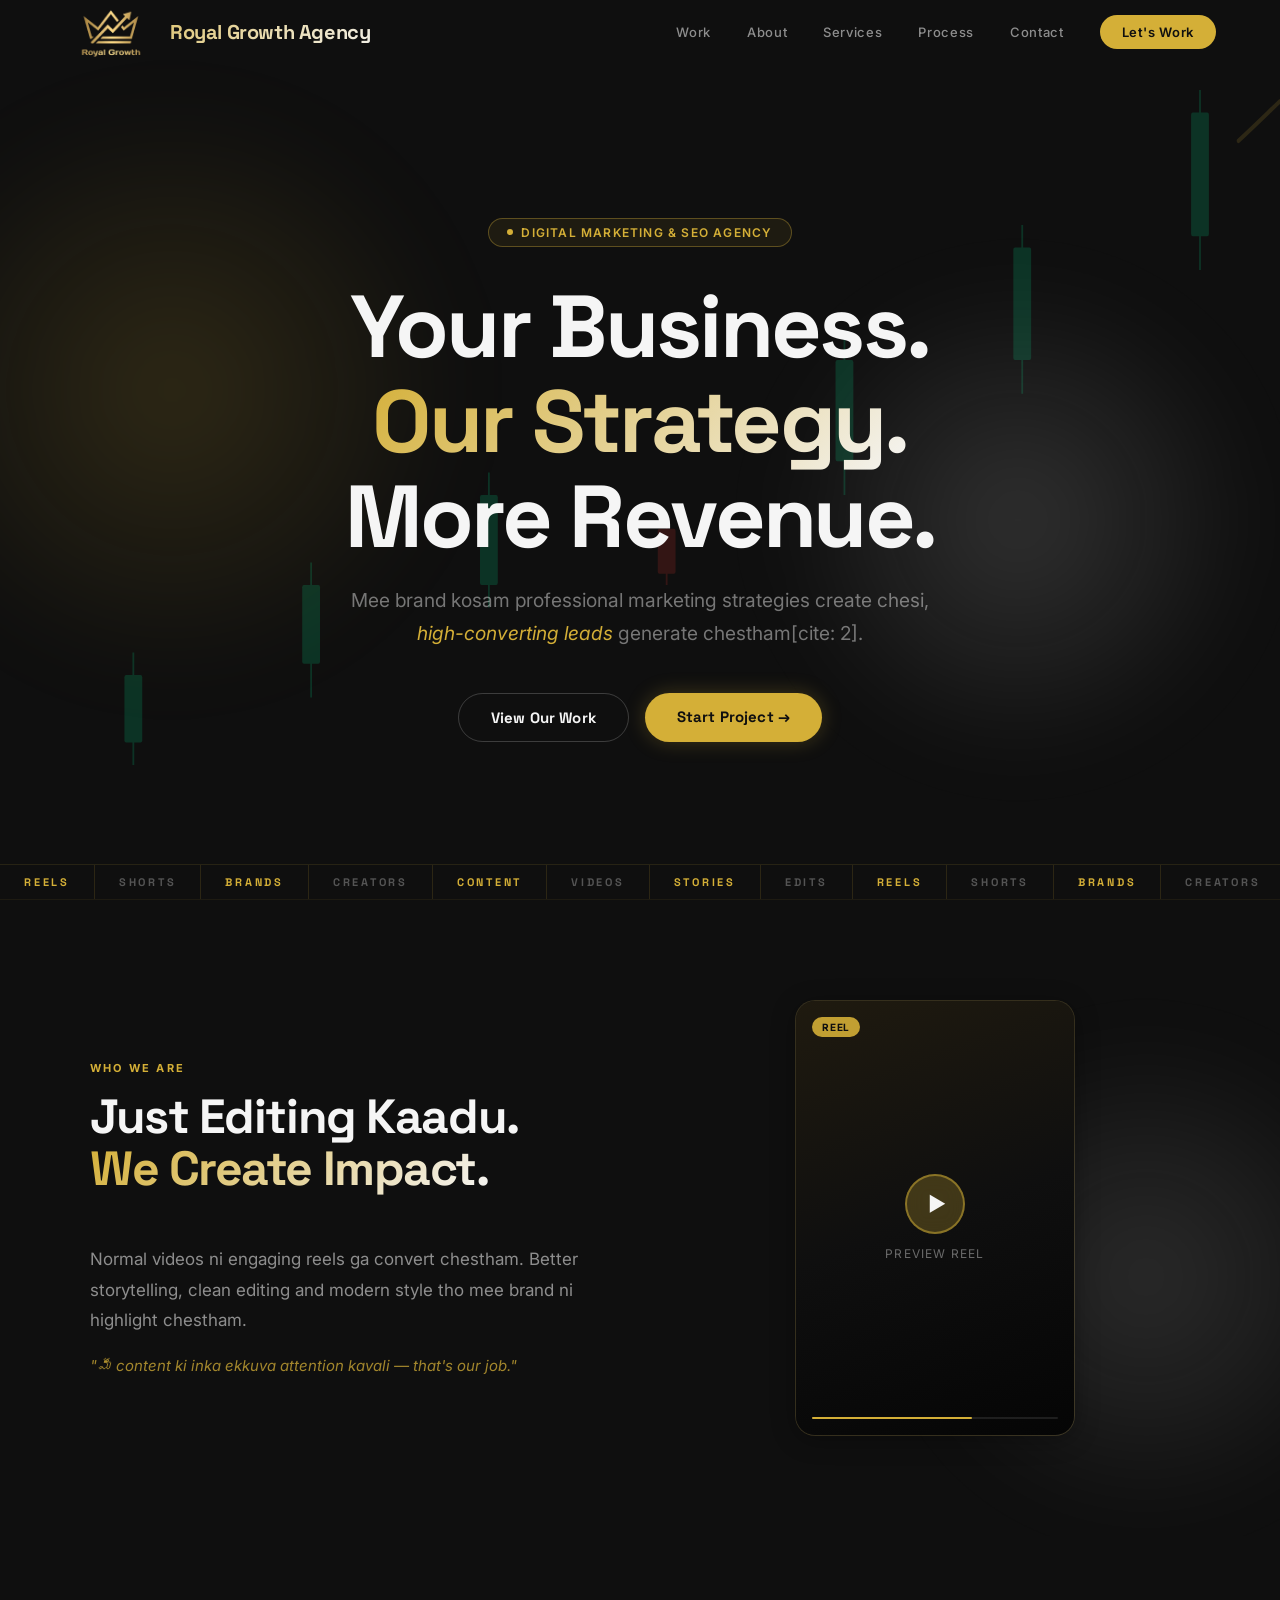
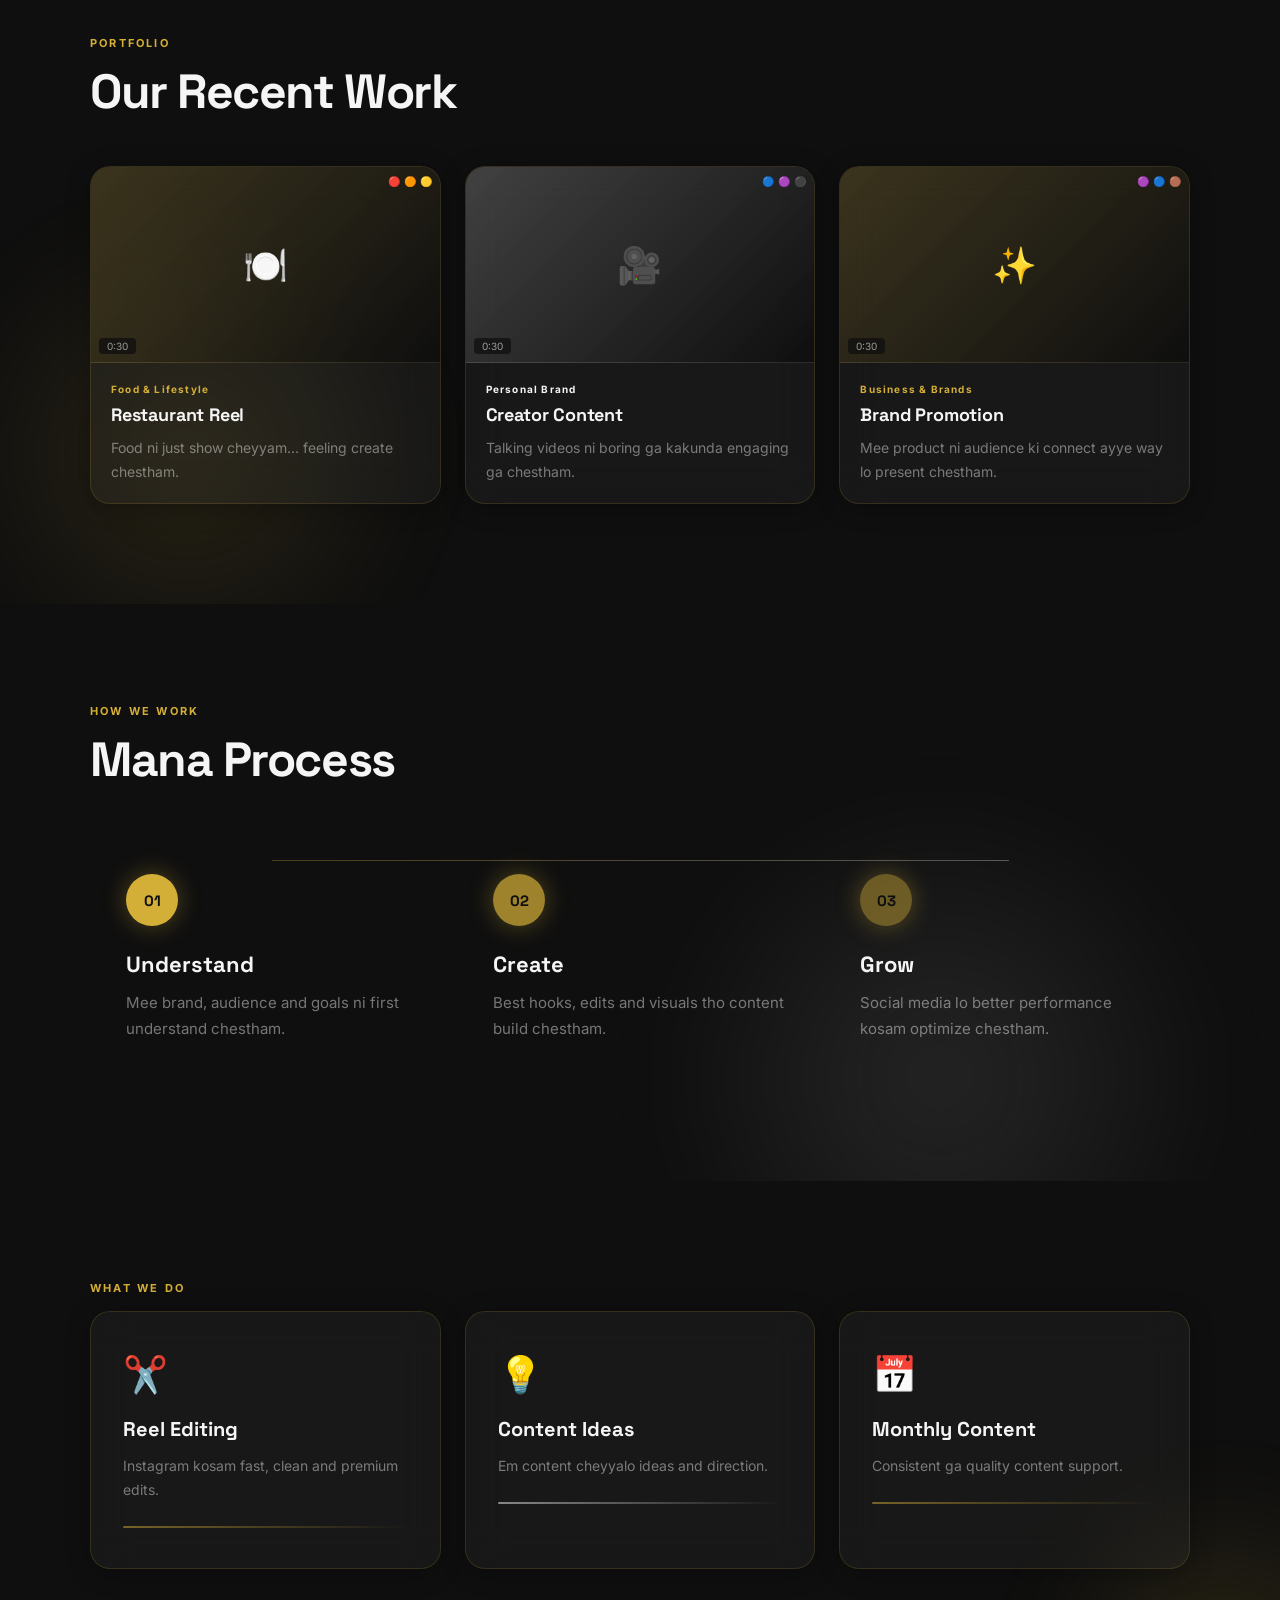
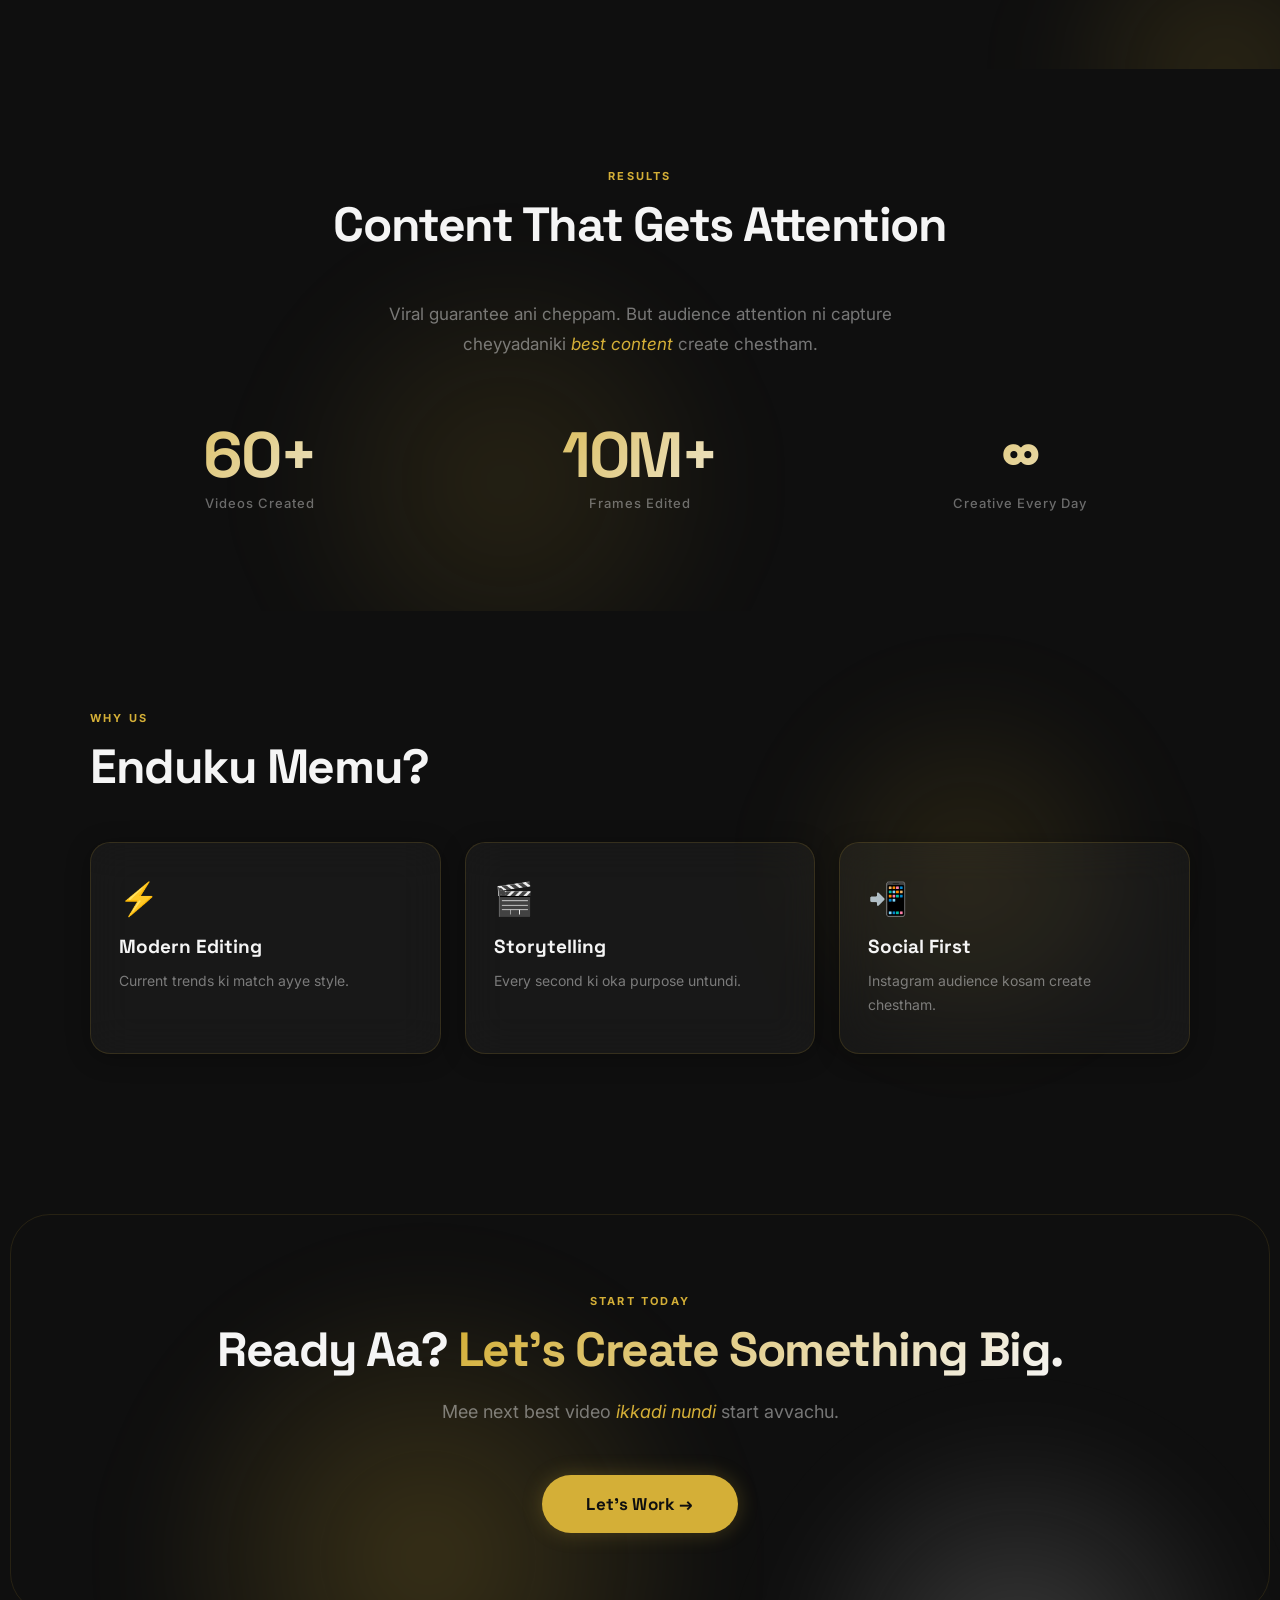
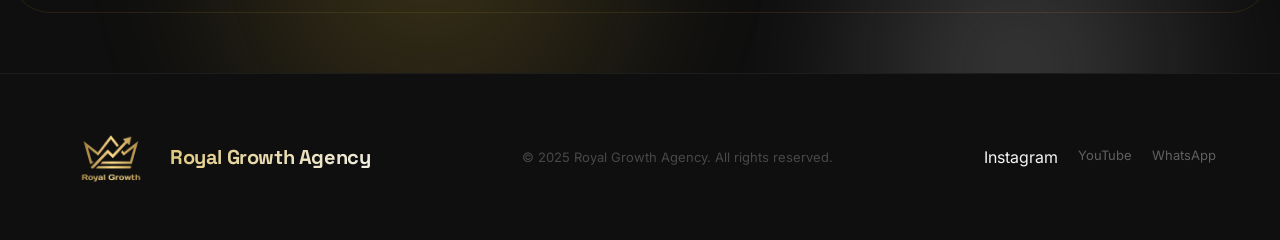
==== commit cd19caa8: "Revamp hero section with background orbs and text updates Updated hero section to include ambient ba" ====
--- a/index.html
+++ b/index.html
@@ -71,37 +71,54 @@
   <!-- ═══════════════════════════════════════════════════
        HERO
   ════════════════════════════════════════════════════ -->
- <section class="hero" id="work" style="position: relative;">
-    <!-- 1. Background glow orbs -->
-    <div class="glow-orb"
-      style="left:-10%;top:10%;width:600px;height:600px;background:radial-gradient(circle,#D4AF3729 0%,transparent 70%); z-index: 0;">
-    </div>
-    <div class="glow-orb"
-      style="left:60%;top:30%;width:500px;height:500px;background:radial-gradient(circle,#F5F5F526 0%,transparent 70%); z-index: 0;">
-    </div>
-    <div class="glow-orb"
-      style="left:30%;top:60%;width:400px;height:400px;background:radial-gradient(circle,#D4AF3719 0%,transparent 70%); z-index: 0;">
-    </div>
-
-    <!-- 2. Seamless Stock Loop Background Animation -->
+<section class="hero" id="work">
+    <!-- 1. Full Screen Candlestick Background Graph -->
     <div class="stock-rise-container">
       <svg width="100%" height="100%" viewBox="0 0 1440 800" fill="none" xmlns="http://www.w3.org/2000/svg" preserveAspectRatio="none">
-        <path class="stock-glow-path" d="M0 650 L300 580 L600 480 L900 500 L1200 280 L1440 120 L1440 800 L0 800 Z" fill="url(#stockLoopGlow)" />
-        <path class="stock-line-path" d="M0 650 L300 580 L600 480 L900 500 L1200 280 L1440 120" stroke="#D4AF37" stroke-width="3" stroke-linecap="round" stroke-linejoin="round"/>
-        <defs>
-          <linearGradient id="stockLoopGlow" x1="0" y1="0" x2="0" y2="1">
-            <stop offset="0%" stop-color="#D4AF37" />
-            <stop offset="100%" stop-color="#0F0F0F" stop-opacity="0" />
-          </linearGradient>
-        </defs>
+        
+        <!-- Grid Candlesticks (Green/Bullish Upwards Market) -->
+        <!-- Candle 1 -->
+        <line x1="150" y1="580" x2="150" y2="680" stroke="#00ffa3" stroke-width="2" class="candle" />
+        <rect x="140" y="600" width="20" height="60" fill="#00ffa3" rx="2" class="candle" />
+        
+        <!-- Candle 2 -->
+        <line x1="350" y1="500" x2="350" y2="620" stroke="#00ffa3" stroke-width="2" style="animation-delay: -1s;" class="candle" />
+        <rect x="340" y="520" width="20" height="70" fill="#00ffa3" rx="2" style="animation-delay: -1s;" class="candle" />
+        
+        <!-- Candle 3 -->
+        <line x1="550" y1="420" x2="550" y2="540" stroke="#00ffa3" stroke-width="2" style="animation-delay: -3s;" class="candle" />
+        <rect x="540" y="440" width="20" height="80" fill="#00ffa3" rx="2" style="animation-delay: -3s;" class="candle" />
+        
+        <!-- Candle 4 (Slight Retrace) -->
+        <line x1="750" y1="460" x2="750" y2="520" stroke="#ff3b30" stroke-width="2" style="animation-delay: -2s;" class="candle" />
+        <rect x="740" y="470" width="20" height="40" fill="#ff3b30" rx="2" style="animation-delay: -2s;" class="candle" />
+        
+        <!-- Candle 5 -->
+        <line x1="950" y1="300" x2="950" y2="440" stroke="#00ffa3" stroke-width="2" style="animation-delay: -5s;" class="candle" />
+        <rect x="940" y="320" width="20" height="90" fill="#00ffa3" rx="2" style="animation-delay: -5s;" class="candle" />
+        
+        <!-- Candle 6 -->
+        <line x1="1150" y1="200" x2="1150" y2="350" stroke="#00ffa3" stroke-width="2" style="animation-delay: -4s;" class="candle" />
+        <rect x="1140" y="220" width="20" height="100" fill="#00ffa3" rx="2" style="animation-delay: -4s;" class="candle" />
+
+        <!-- Candle 7 -->
+        <line x1="1350" y1="80" x2="1350" y2="240" stroke="#00ffa3" stroke-width="2" style="animation-delay: -6s;" class="candle" />
+        <rect x="1340" y="100" width="20" height="110" fill="#00ffa3" rx="2" style="animation-delay: -6s;" class="candle" />
+
+        <!-- Overlay Exponential Moving Average Trend Line -->
+        <path class="stock-line-path" d="M0 660 C 200 640, 400 530, 600 480 C 800 430, 1000 320, 1200 240 C 1300 200, 1400 120, 1440 90" stroke="#D4AF37" stroke-width="4" stroke-linecap="round"/>
       </svg>
     </div>
 
-    <!-- 3. Foreground Content (Text & Interactive Elements) -->
+    <!-- Ambient background orbs -->
+    <div class="glow-orb" style="left:-10%;top:10%;width:600px;height:600px;background:radial-gradient(circle,#D4AF3729 0%,transparent 70%);"></div>
+    <div class="glow-orb" style="left:60%;top:30%;width:500px;height:500px;background:radial-gradient(circle,#F5F5F526 0%,transparent 70%);"></div>
+
+    <!-- 2. Foreground Content Layer (Safe & Responsive) -->
     <div class="hero-content animate-in" id="heroContent">
       <div class="eyebrow">
         <span class="eyebrow-dot"></span>
-        DIGITAL CONTENT AGENCY · INDIA
+        DIGITAL MARKETING &amp; SEO AGENCY
       </div>
 
       <h1 class="hero-title">
@@ -113,7 +130,7 @@
       <p class="hero-sub">
         Mee brand kosam professional marketing strategies create chesi,
         <em class="gold-text"> high-converting leads</em>
-        generate chestham.
+        generate chestham[cite: 2].
       </p>
 
       <div class="hero-btns">
@@ -123,7 +140,7 @@
     </div>
 
     <!-- Film Strip Ticker -->
-    <div class="ticker-wrap" style="z-index: 3;">
+    <div class="ticker-wrap">
       <div class="ticker" id="ticker"></div>
     </div>
   </section>
--- a/styles.css
+++ b/styles.css
@@ -905,52 +905,45 @@
   }
 }
 
-/* Animated Stock Loop Background Effect */
+/* Full-Screen Candlestick Stock Background Layer */
+.hero {
+  position: relative;
+  z-index: 1; /* Establishes a clean layering context for the homepage */
+}
+
 .stock-rise-container {
   position: absolute;
   top: 0;
   left: 0;
   width: 100%;
   height: 100%;
-  pointer-events: none;
-  z-index: 1;             /* Lower layer than text content */
-  opacity: 0.20;          /* Subtle enough to not distract from reading text */
+  pointer-events: none; /* Makes it completely invisible to mouse clicks */
+  z-index: -1;          /* FORCES IT UNDER TEXT, BUTTONS, AND ORBS */
+  opacity: 0.15;         /* Elegant dimming so text is fully readable */
+  overflow: hidden;
+}
+
+/* Candlestick loop animations */
+.candle {
+  transform-origin: bottom;
+  animation: candleGrow 8s ease-in-out infinite alternate;
 }
 
 .stock-line-path {
-  stroke-dasharray: 1200;
-  stroke-dashoffset: 1200;
-  animation: stockLoop 6s cubic-bezier(0.4, 0, 0.2, 1) infinite;
-}
-
-.stock-glow-path {
-  opacity: 0;
-  animation: fillFadeLoop 6s ease-in-out infinite;
-}
-
-@keyframes stockLoop {
-  0% {
-    stroke-dashoffset: 1200;
-  }
-  40%, 75% {
-    stroke-dashoffset: 0;
-  }
-  95%, 100% {
-    stroke-dashoffset: -1200;
-  }
-}
-
-@keyframes fillFadeLoop {
-  0%, 15% {
-    opacity: 0;
-  }
-  40%, 70% {
-    opacity: 0.12;
-  }
-  90%, 100% {
-    opacity: 0;
-  }
-}
-    opacity: 0;
-  }
-}
+  stroke-dasharray: 1500;
+  stroke-dashoffset: 1500;
+  animation: lineDraw 12s linear infinite;
+}
+
+@keyframes candleGrow {
+  0%, 100% { transform: scaleY(0.85); opacity: 0.4; }
+  50% { transform: scaleY(1.15); opacity: 0.9; }
+}
+
+@keyframes lineDraw {
+  0% { stroke-dashoffset: 1500; }
+  50% { stroke-dashoffset: 0; }
+  100% { stroke-dashoffset: -1500; }
+}
+  }
+}
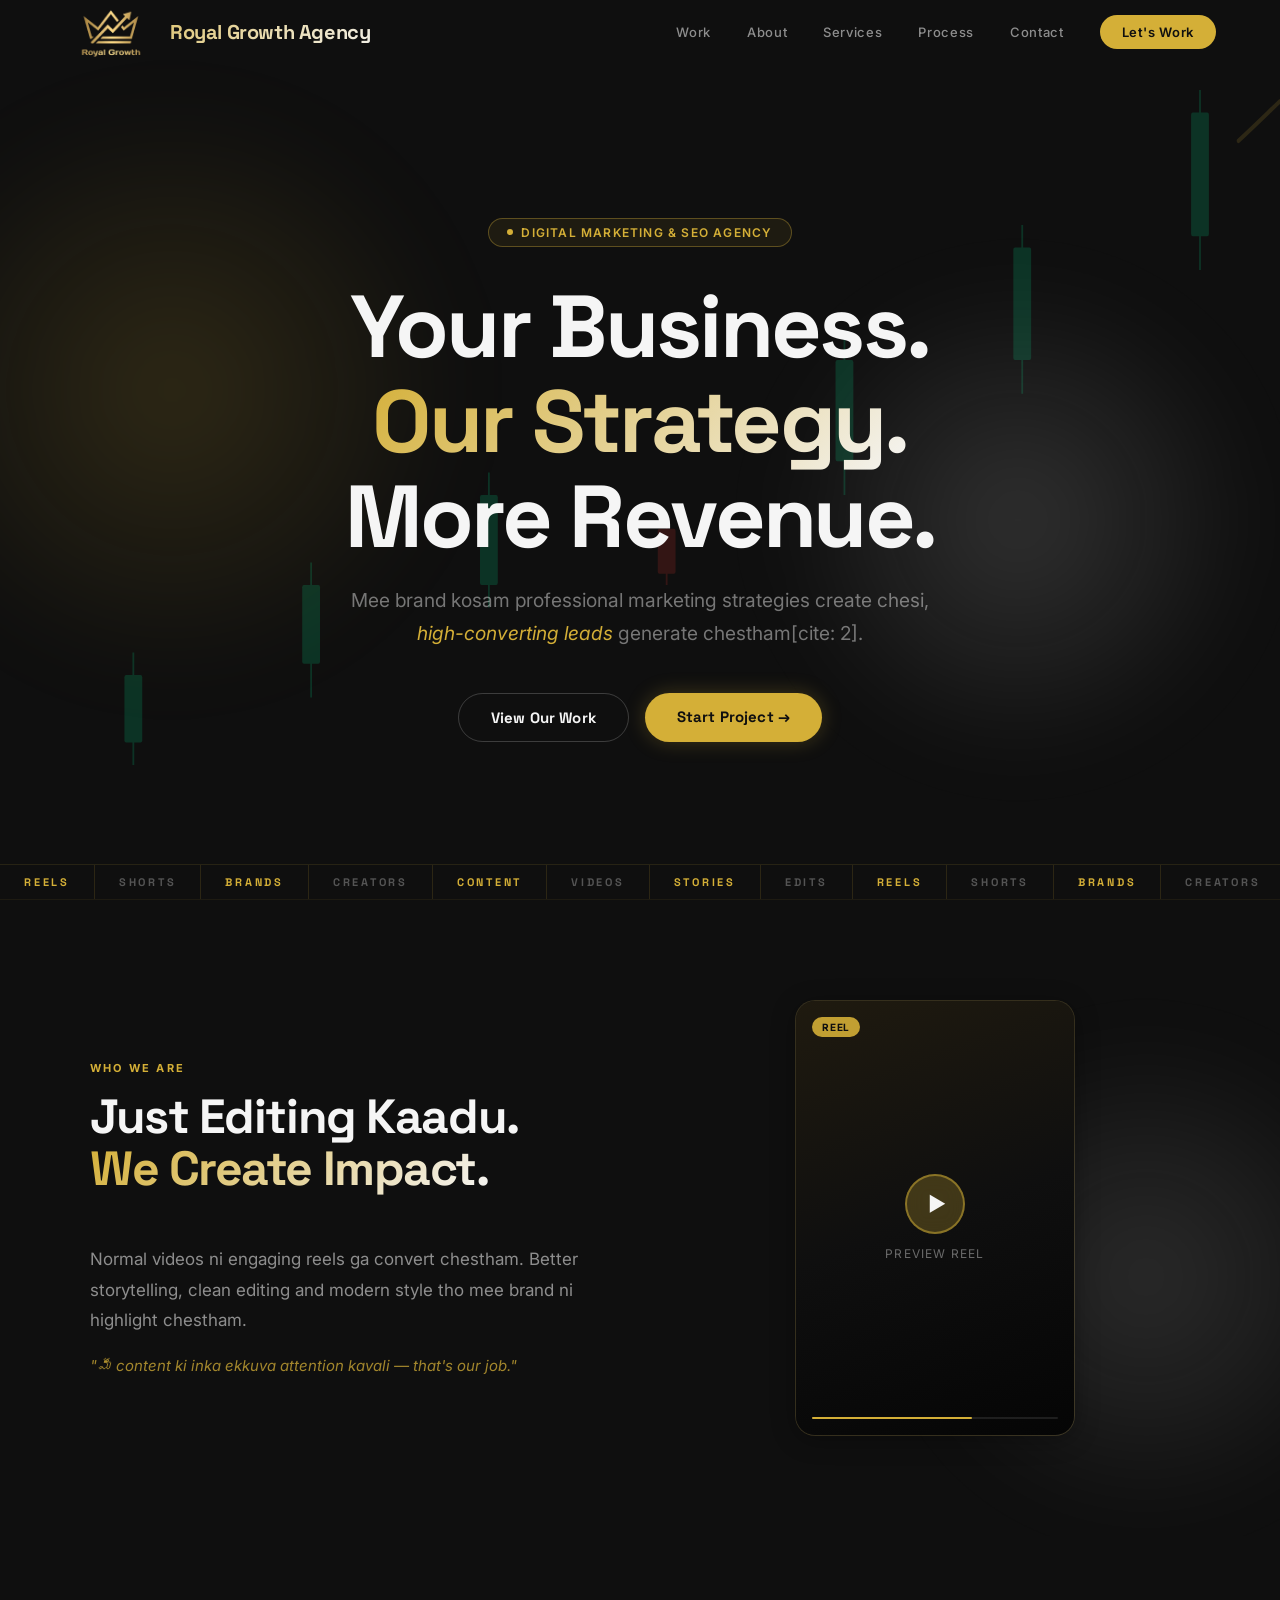
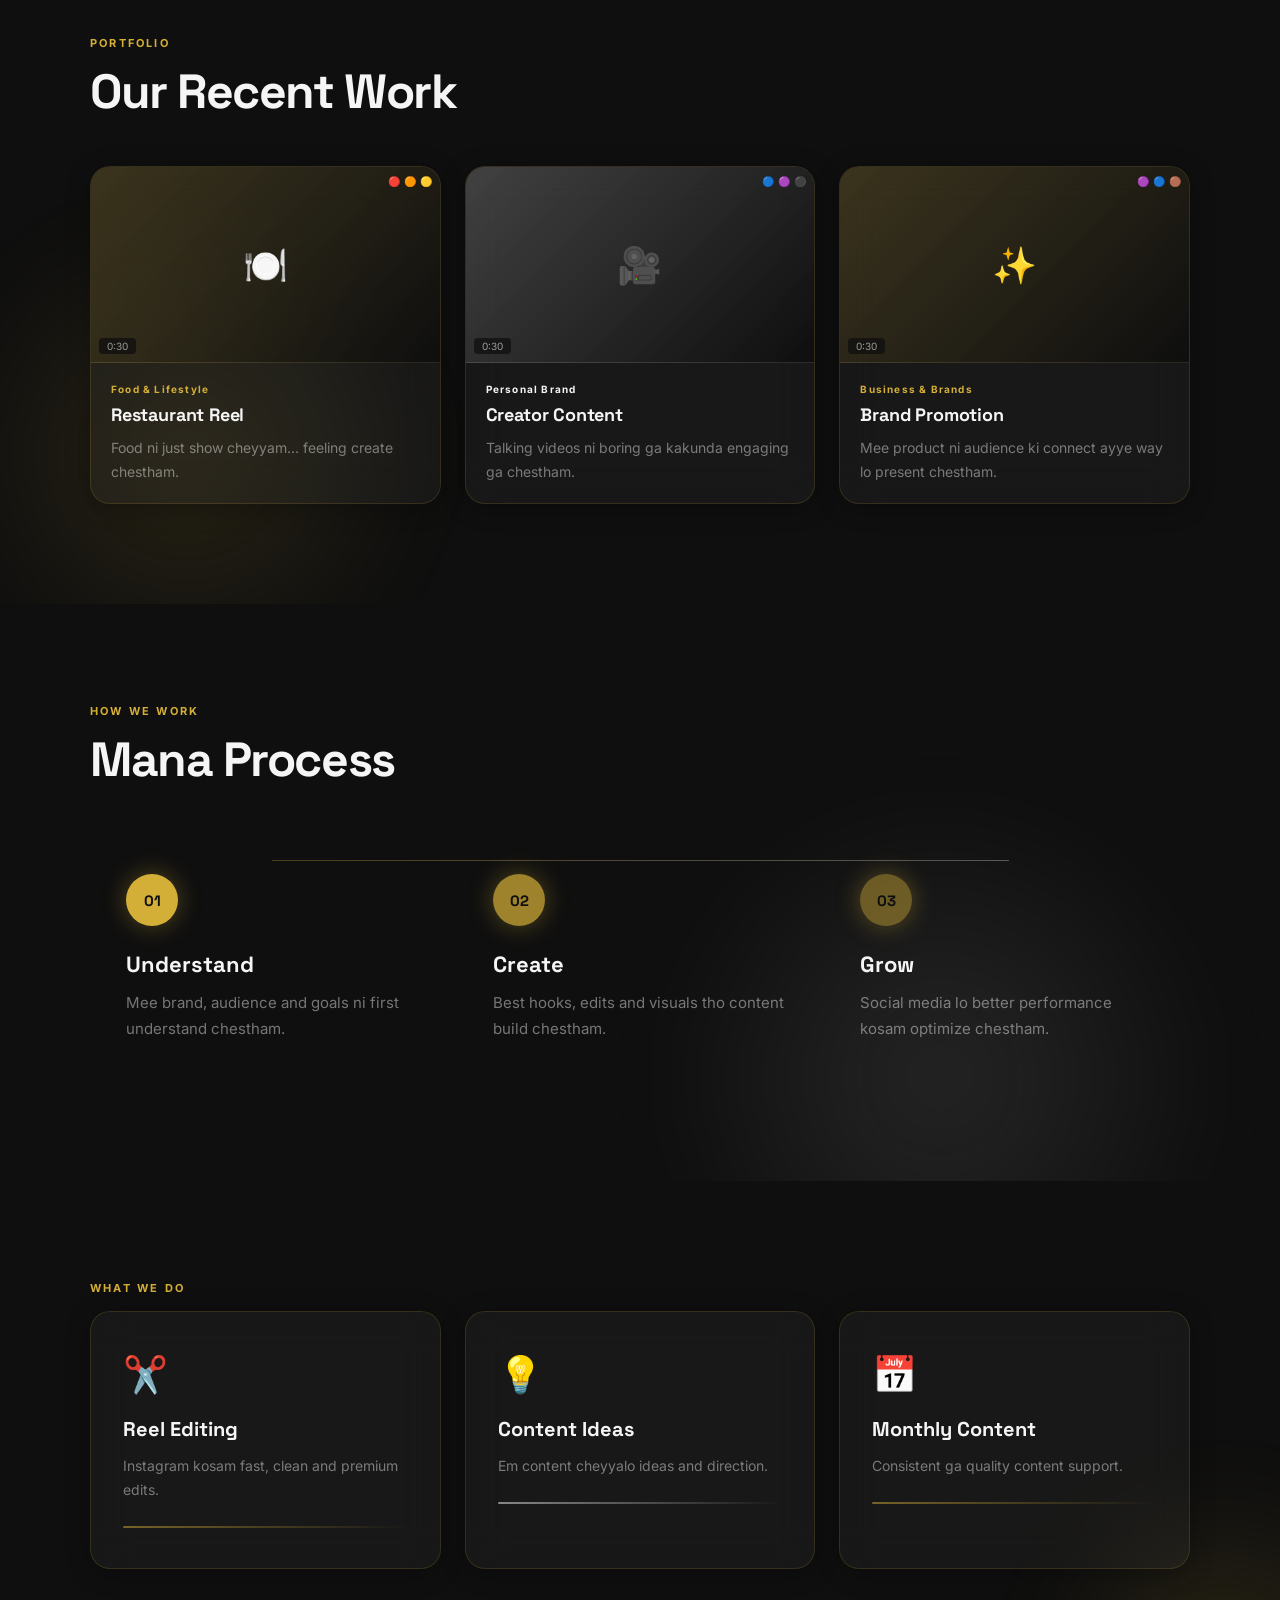
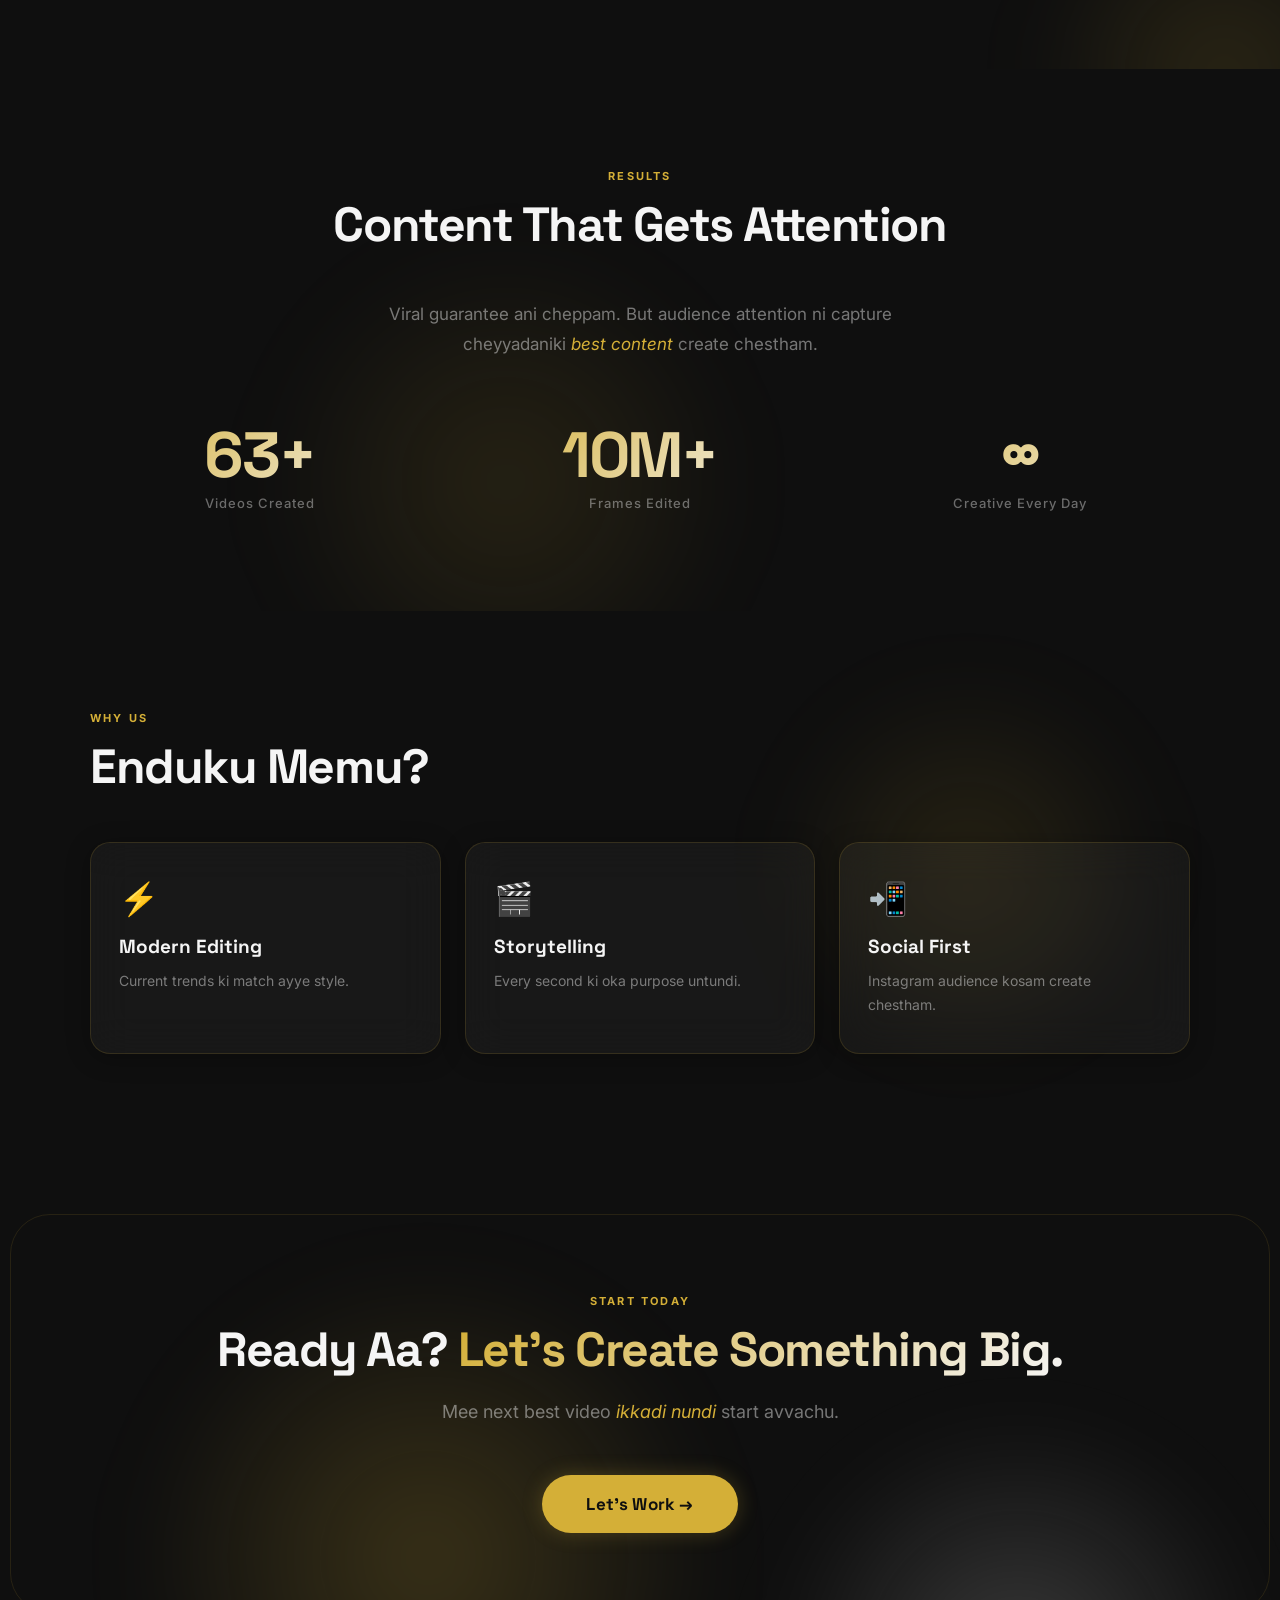
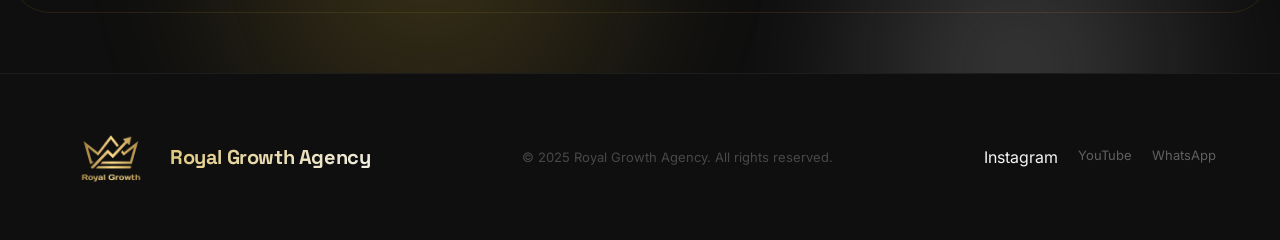
==== commit d92fbad1: "Add favicon link to index.html" ====
--- a/index.html
+++ b/index.html
@@ -26,6 +26,7 @@
   <meta property="twitter:description" content="Elevate your brand with premium video editing, cinematic Instagram Reels, and YouTube Shorts." />
   <meta property="twitter:image" content="https://abdulmuqeem956.github.io/Royal-Growth-Agency/logo.jpg" />
 
+   <link rel="icon" type="image/jpeg" href="logo.jpg" />
   <link rel="preconnect" href="https://fonts.googleapis.com" />
   <link rel="preconnect" href="https://fonts.gstatic.com" crossorigin />
   <link href="https://fonts.googleapis.com/css2?family=Space+Grotesk:wght@400;500;700;800&family=Inter:wght@400;500;600&display=swap" rel="stylesheet" />
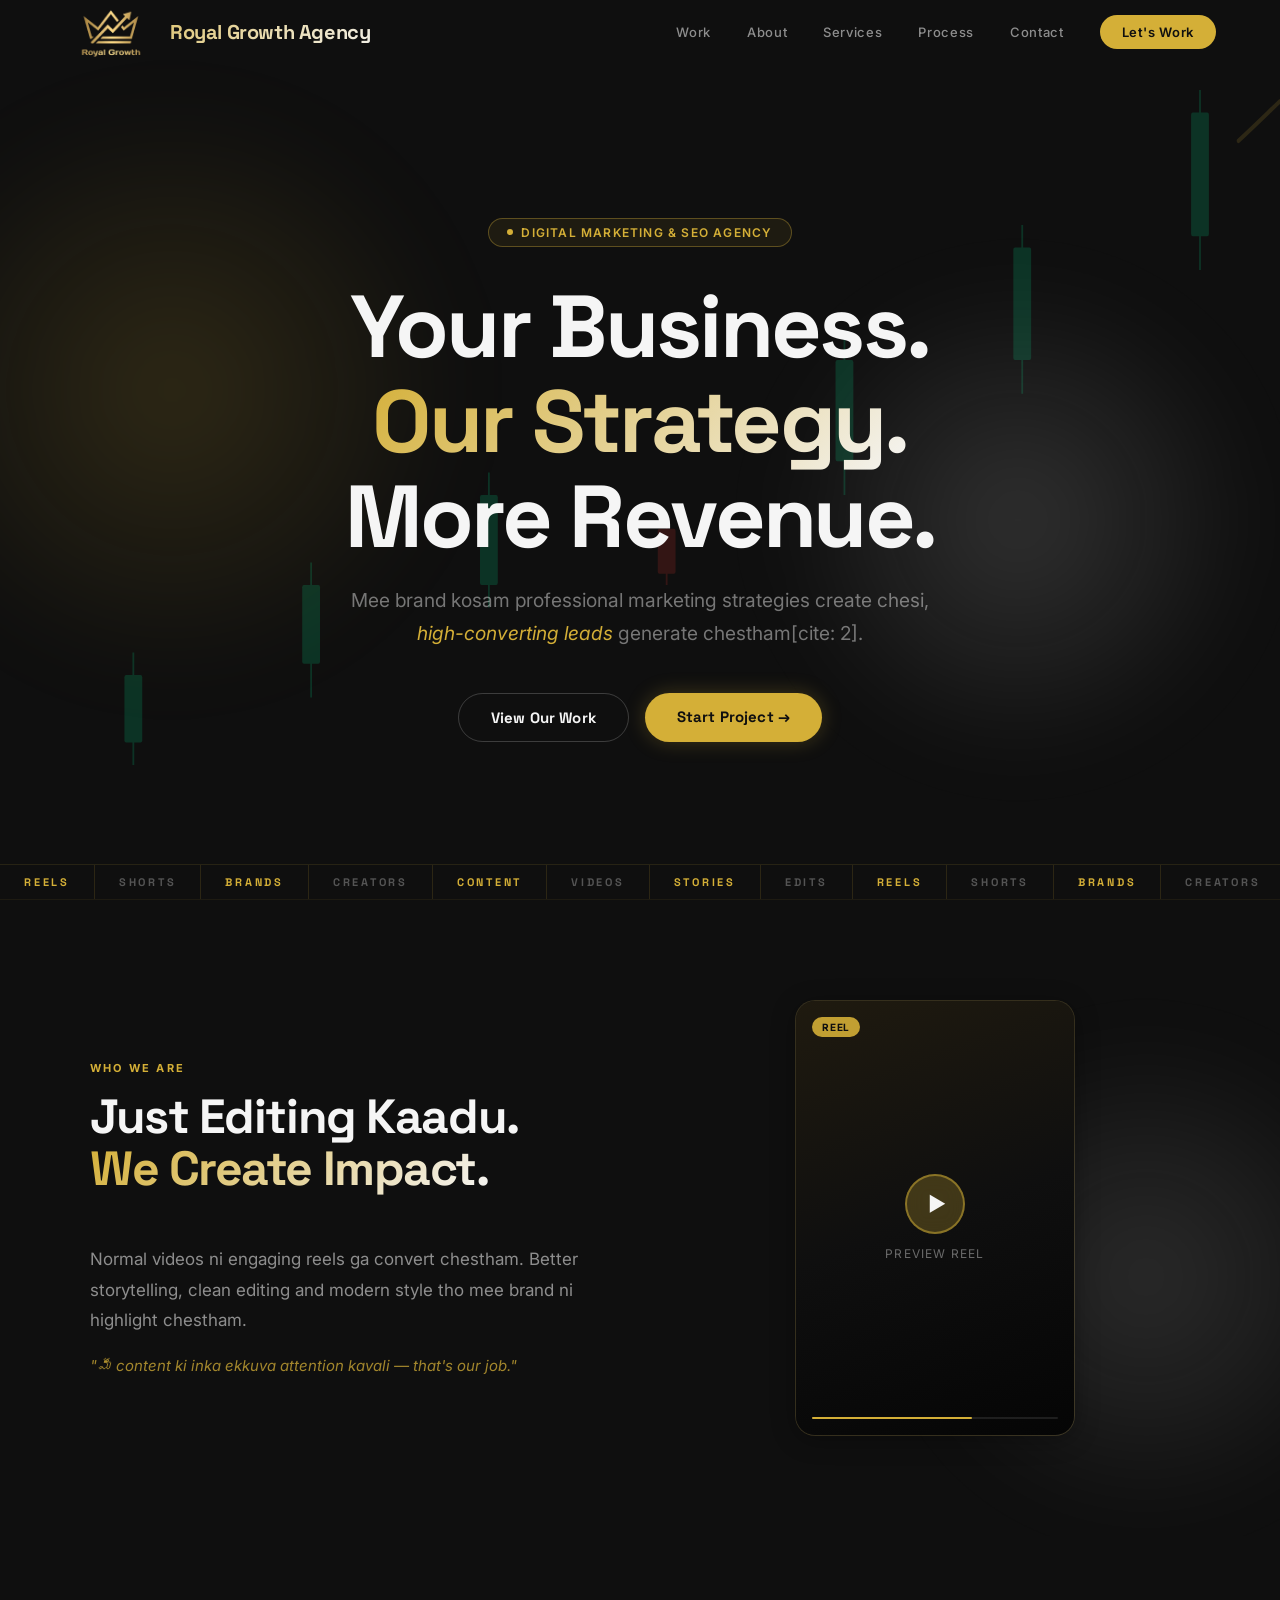
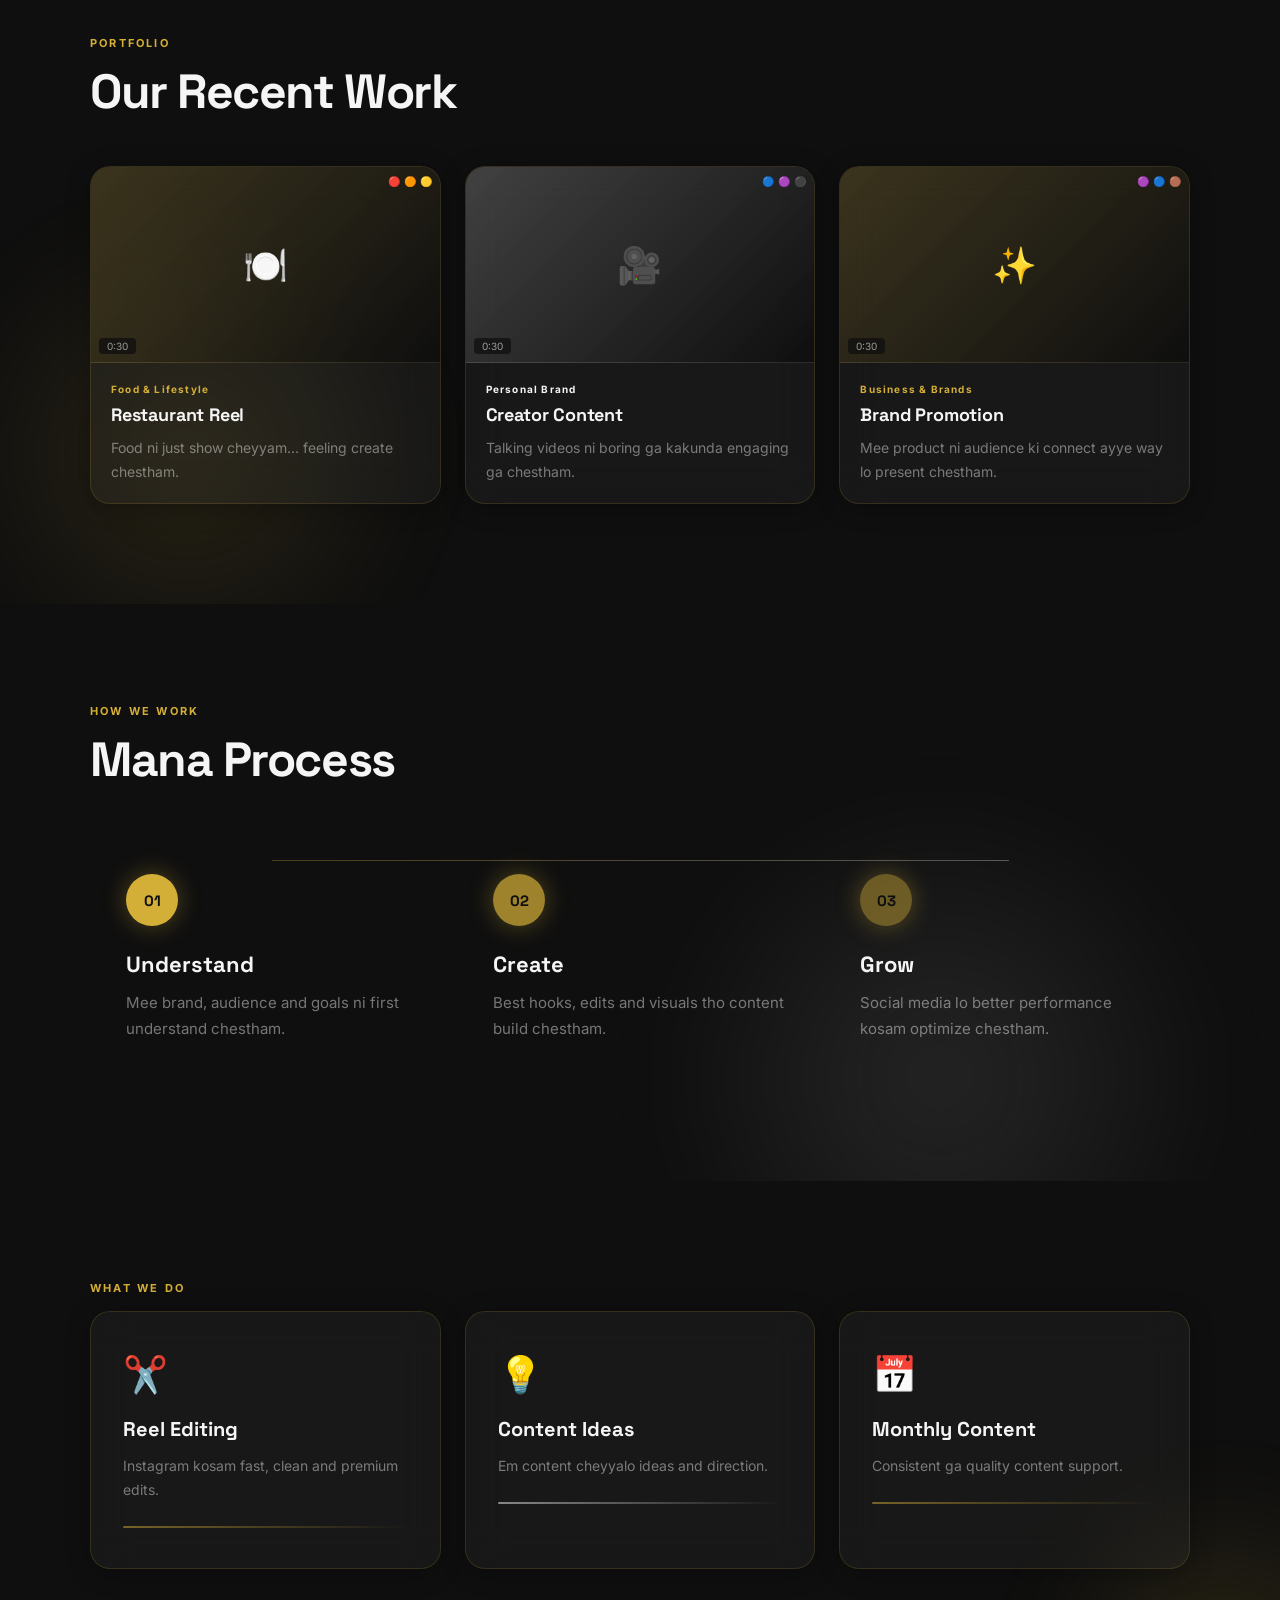
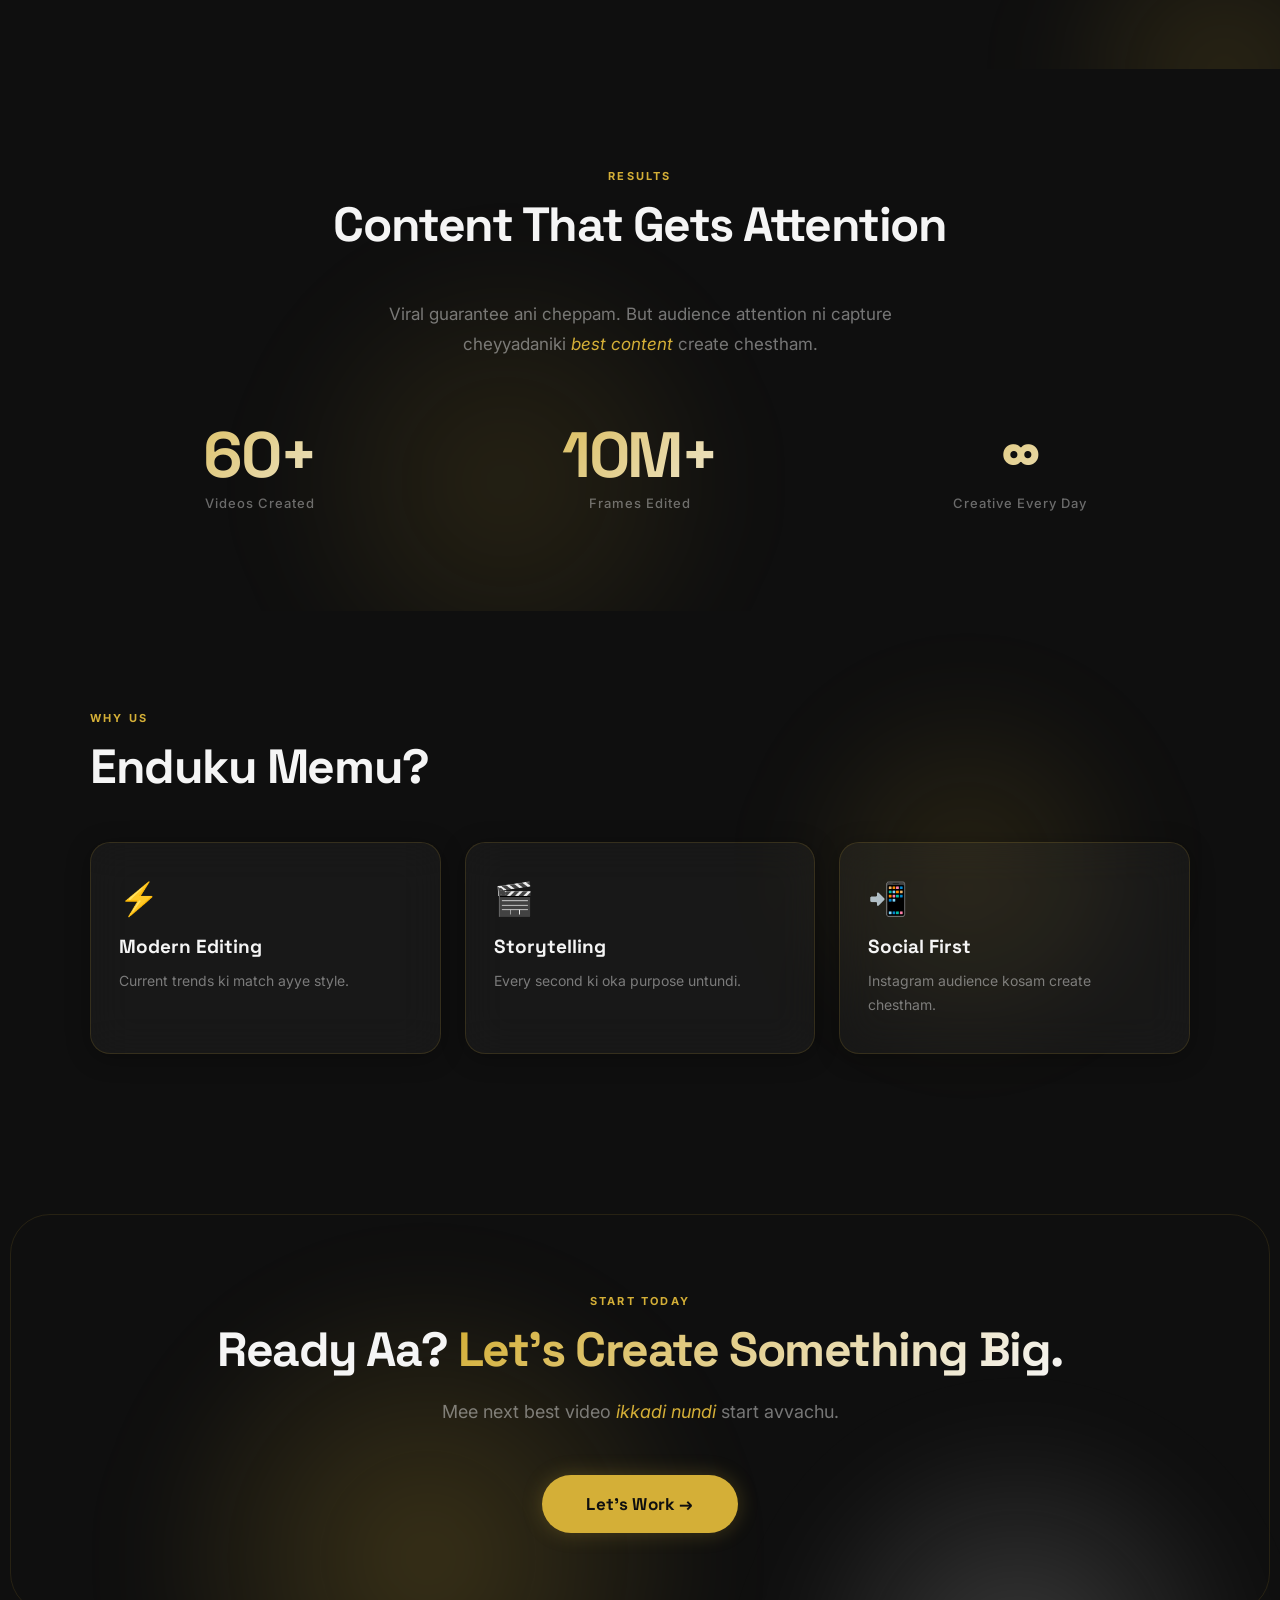
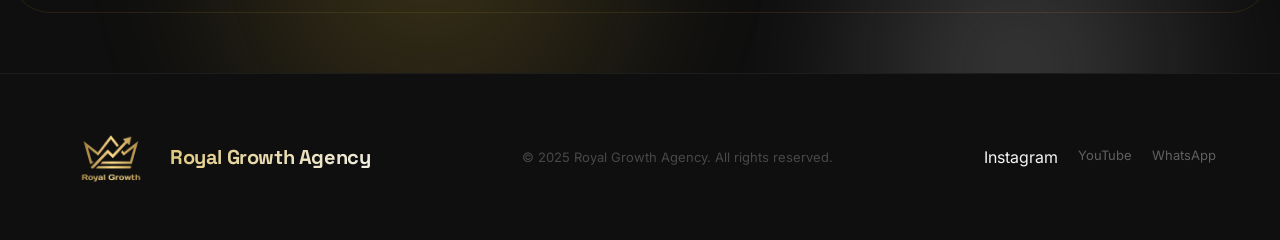
==== commit 2a3fd23d: "Change favicon from JPEG to PNG format" ====
--- a/index.html
+++ b/index.html
@@ -26,7 +26,7 @@
   <meta property="twitter:description" content="Elevate your brand with premium video editing, cinematic Instagram Reels, and YouTube Shorts." />
   <meta property="twitter:image" content="https://abdulmuqeem956.github.io/Royal-Growth-Agency/logo.jpg" />
 
-   <link rel="icon" type="image/jpeg" href="logo.jpg" />
+   <link rel="icon" type="image/png" href="logo.png" />
   <link rel="preconnect" href="https://fonts.googleapis.com" />
   <link rel="preconnect" href="https://fonts.gstatic.com" crossorigin />
   <link href="https://fonts.googleapis.com/css2?family=Space+Grotesk:wght@400;500;700;800&family=Inter:wght@400;500;600&display=swap" rel="stylesheet" />
